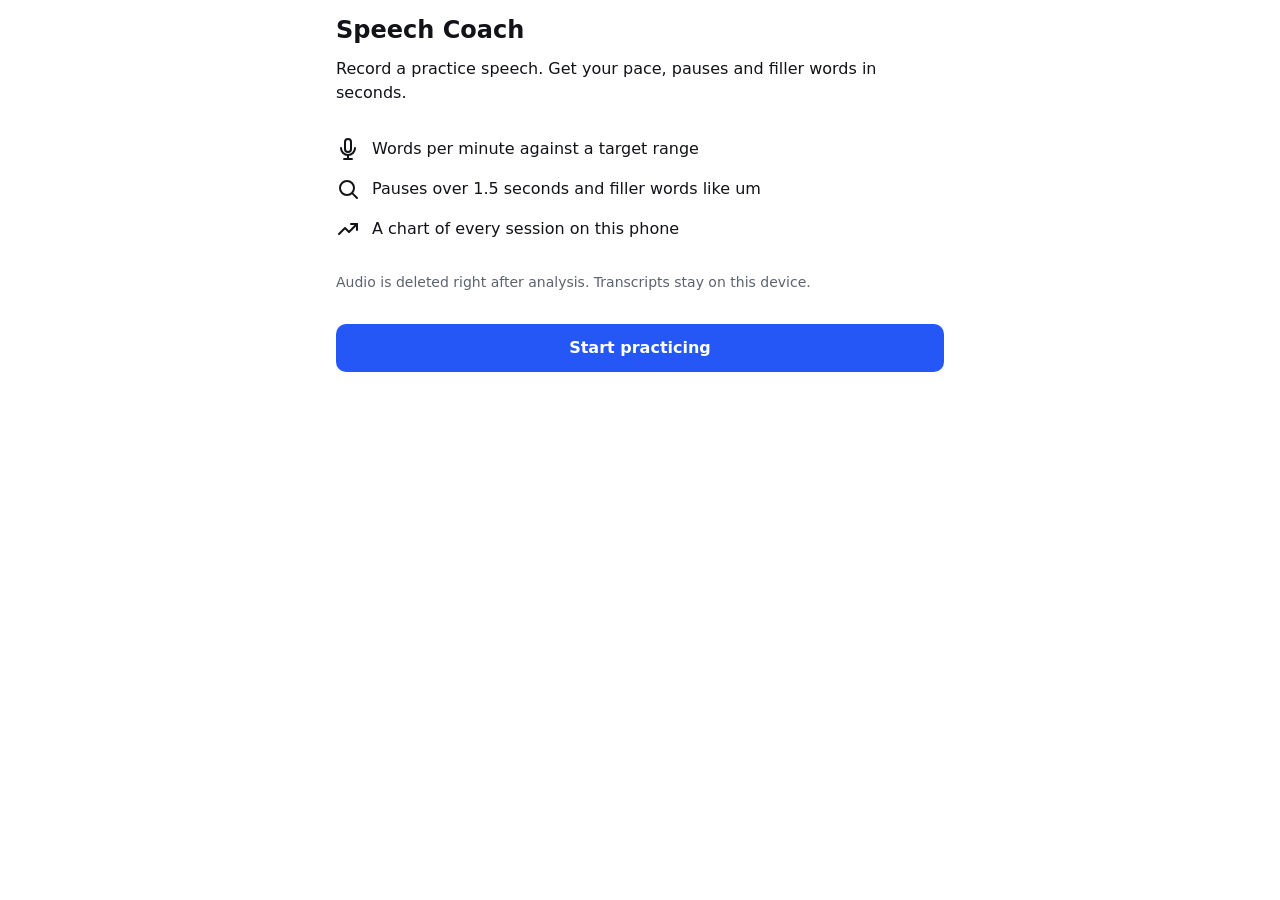
==== frontend/index.html @ 2152a161 "T49: sign in from an account screen and sync takes with the server auth.js (app.auth) signs up, logs" ====
<!doctype html>
<html lang="en">
<head>
  <meta charset="utf-8">
  <meta name="viewport" content="width=device-width, initial-scale=1">
  <meta name="theme-color" media="(prefers-color-scheme: light)" content="#FFFFFF">
  <meta name="theme-color" media="(prefers-color-scheme: dark)" content="#0F1115">
  <meta name="apple-mobile-web-app-capable" content="yes">
  <meta name="apple-mobile-web-app-title" content="Speech Coach">
  <title>Speech Coach</title>
  <link rel="icon" href="icons/icon.svg">
  <link rel="manifest" href="manifest.json">
  <link rel="apple-touch-icon" href="icons/icon-192.png">
  <link rel="stylesheet" href="styles.css">
  <script>
    // A saved Dark or Light theme applies before the first paint, so the page never shows the
    // device scheme first; app.js applies it again at boot to point the theme-color metas.
    (function () {
      "use strict";
      try {
        const theme = localStorage.getItem("speech-coach-theme");
        if (theme === "dark" || theme === "light") {
          document.documentElement.dataset.theme = theme;
        }
      } catch {
        // Blocked storage leaves the device setting in charge, as Auto does.
      }
    })();
  </script>
</head>
<body>
  <main>
    <section class="screen" id="screen-onboarding" hidden>
      <h1>Speech Coach</h1>
      <div class="screen__body"></div>
    </section>
    <section class="screen" id="screen-practice" data-state="idle" hidden>
      <header class="screen__header">
        <h1>Practice</h1>
        <span class="wordmark">
          <svg aria-hidden="true" width="16" height="16" viewBox="0 0 24 24" fill="none"
               stroke="currentColor" stroke-width="2" stroke-linecap="round"
               stroke-linejoin="round">
            <path d="M12 2a3 3 0 0 0-3 3v7a3 3 0 0 0 6 0V5a3 3 0 0 0-3-3z"></path>
            <path d="M19 11a7 7 0 0 1-14 0"></path>
            <line x1="12" y1="18" x2="12" y2="22"></line>
            <line x1="8" y1="22" x2="16" y2="22"></line>
          </svg>
          Speech Coach
        </span>
        <button class="icon-btn theme-toggle" type="button"></button>
      </header>
      <div class="screen__body"></div>
    </section>
    <section class="screen" id="screen-results" hidden>
      <h1>Results</h1>
      <div class="screen__body"></div>
    </section>
    <section class="screen" id="screen-history" hidden>
      <header class="screen__header">
        <h1>History</h1>
        <a class="btn btn--ghost account-link" href="#/account">Account</a>
      </header>
      <div class="screen__body"></div>
    </section>
    <section class="screen" id="screen-progress" hidden>
      <h1>Progress</h1>
      <div class="screen__body"></div>
    </section>
    <section class="screen" id="screen-account" hidden>
      <h1>Account</h1>
      <div class="screen__body"></div>
    </section>
  </main>
  <div class="sr-only" id="live" aria-live="polite"></div>
  <nav class="nav" aria-label="Main">
    <a class="nav__item" href="#/practice">
      <svg class="nav__icon" aria-hidden="true" width="24" height="24" viewBox="0 0 24 24"
           fill="none" stroke="currentColor" stroke-width="2" stroke-linecap="round"
           stroke-linejoin="round">
        <path d="M12 2a3 3 0 0 0-3 3v7a3 3 0 0 0 6 0V5a3 3 0 0 0-3-3z"></path>
        <path d="M19 11a7 7 0 0 1-14 0"></path>
        <line x1="12" y1="18" x2="12" y2="22"></line>
        <line x1="8" y1="22" x2="16" y2="22"></line>
      </svg>
      <span class="nav__label">Practice</span>
    </a>
    <a class="nav__item" href="#/history">
      <svg class="nav__icon" aria-hidden="true" width="24" height="24" viewBox="0 0 24 24"
           fill="none" stroke="currentColor" stroke-width="2" stroke-linecap="round"
           stroke-linejoin="round">
        <line x1="8" y1="6" x2="21" y2="6"></line>
        <line x1="8" y1="12" x2="21" y2="12"></line>
        <line x1="8" y1="18" x2="21" y2="18"></line>
        <line x1="3" y1="6" x2="3.01" y2="6"></line>
        <line x1="3" y1="12" x2="3.01" y2="12"></line>
        <line x1="3" y1="18" x2="3.01" y2="18"></line>
      </svg>
      <span class="nav__label">History</span>
    </a>
    <a class="nav__item" href="#/progress">
      <svg class="nav__icon" aria-hidden="true" width="24" height="24" viewBox="0 0 24 24"
           fill="none" stroke="currentColor" stroke-width="2" stroke-linecap="round"
           stroke-linejoin="round">
        <polyline points="3 17 9 11 13 15 21 7"></polyline>
        <polyline points="15 7 21 7 21 13"></polyline>
      </svg>
      <span class="nav__label">Progress</span>
    </a>
  </nav>
  <script src="app.js"></script>
  <script src="ui.js"></script>
  <script src="auth.js"></script>
  <script src="store.js"></script>
  <script src="api.js"></script>
  <script src="passages.js"></script>
  <script src="delivery.js"></script>
  <script src="path.js"></script>
  <script src="tips.js"></script>
  <script src="pauses.js"></script>
  <script src="screens/practice.js"></script>
  <script src="screens/results.js"></script>
  <script src="screens/history.js"></script>
  <script src="screens/progress.js"></script>
  <script src="screens/account.js"></script>
  <script src="screens/onboarding.js"></script>
</body>
</html>
---- frontend/styles.css ----
/* Speech Coach stylesheet, one file: tokens, base, components, screens.
   Raw hex colors live only in the token block above the "end tokens" line. */

/* 1. Tokens (light scheme) */
:root {
  color-scheme: light;

  --bg: #FFFFFF;
  --surface: #F4F5F7;
  --text: #111318;
  --muted: #5B6270;
  --border: #D9DDE3;
  --grid: #E4E6EA;
  --accent: #2457F5;
  --on-accent: #FFFFFF;
  --accent-soft: #E3ECFA;
  --record: #E5484D;
  --on-record: #FFFFFF;
  --record-text: #B91C1C;
  --record-bg: #FEE2E2;
  --filler: #B45309;
  --filler-bg: #FEF3C7;
  --pause: #6D28D9;
  --pause-bg: #EDE9FE;
  --pause-long: #BE185D;
  --ok: #15803D;
  --ok-bg: #DCFCE7;
  --warn: #9A3412;

  --s-1: 4px;
  --s-2: 8px;
  --s-3: 12px;
  --s-4: 16px;
  --s-5: 24px;
  --s-6: 32px;
  --s-7: 48px;

  --r-card: 12px;
  --r-btn: 10px;
  --r-tok: 4px;
  --r-chip: 999px;

  --nav-h: 56px;
  --col-max: 640px;

  --fs-metric: 40px;
  --fs-metric-narrow: 32px;
  --fs-h1: 24px;
  --fs-h2: 18px;
  --fs-body: 16px;
  --fs-small: 14px;
  --fs-micro: 12px;
}

/* 2. Tokens (dark scheme). The device setting applies them unless the theme toggle forced
   light; a forced dark applies them on any device. The two blocks must stay identical. */
@media (prefers-color-scheme: dark) {
  :root:not([data-theme="light"]) {
    color-scheme: dark;

    --bg: #0F1115;
    --surface: #1A1D24;
    --text: #F2F4F7;
    --muted: #9AA3B2;
    --border: #2A2F3A;
    --grid: #2B3038;
    --accent: #6B93FF;
    --on-accent: #0F1115;
    --accent-soft: #1E2C44;
    --record: #FF6369;
    --on-record: #0F1115;
    --record-text: #FF6369;
    --record-bg: #3F1414;
    --filler: #FBBF24;
    --filler-bg: #3B2A05;
    --pause: #B49CFF;
    --pause-bg: #2A1F4D;
    --pause-long: #F472B6;
    --ok: #4ADE80;
    --ok-bg: #163B26;
    --warn: #FF8A4C;
  }
}

:root[data-theme="dark"] {
  color-scheme: dark;

  --bg: #0F1115;
  --surface: #1A1D24;
  --text: #F2F4F7;
  --muted: #9AA3B2;
  --border: #2A2F3A;
  --grid: #2B3038;
  --accent: #6B93FF;
  --on-accent: #0F1115;
  --accent-soft: #1E2C44;
  --record: #FF6369;
  --on-record: #0F1115;
  --record-text: #FF6369;
  --record-bg: #3F1414;
  --filler: #FBBF24;
  --filler-bg: #3B2A05;
  --pause: #B49CFF;
  --pause-bg: #2A1F4D;
  --pause-long: #F472B6;
  --ok: #4ADE80;
  --ok-bg: #163B26;
  --warn: #FF8A4C;
}
/* end tokens */

/* 3. Base */
*,
*::before,
*::after {
  box-sizing: border-box;
}

body {
  margin: 0;
  font-family: system-ui, -apple-system, "Segoe UI", Roboto, sans-serif;
  background: var(--bg);
  color: var(--text);
  font-size: var(--fs-body);
  line-height: 1.5;
}

main {
  max-width: var(--col-max);
  margin: 0 auto;
  padding: var(--s-4) var(--s-4) calc(var(--nav-h) + var(--s-5) + env(safe-area-inset-bottom));
}

h1 {
  margin: 0 0 var(--s-5);
  font-size: var(--fs-h1);
  line-height: 1.2;
  font-weight: 700;
}

/* Every screen's content starts --s-3 under its title, as Practice's switch does under its
   header, so the same control never shifts between tabs. */
.screen > h1 {
  margin-bottom: var(--s-3);
}

h2 {
  margin: 0 0 var(--s-3);
  font-size: var(--fs-h2);
  line-height: 1.3;
  font-weight: 600;
}

.screen[hidden] {
  display: none;
}

.sr-only {
  position: absolute;
  width: 1px;
  height: 1px;
  padding: 0;
  margin: -1px;
  overflow: hidden;
  clip: rect(0, 0, 0, 0);
  white-space: nowrap;
  border: 0;
}

:focus-visible {
  outline: 3px solid var(--accent);
  outline-offset: 2px;
}

.num {
  font-variant-numeric: tabular-nums;
}

/* 4. Buttons, icon buttons and the segmented control */
.btn {
  display: inline-flex;
  align-items: center;
  justify-content: center;
  gap: var(--s-2);
  min-height: 48px;
  padding: 0 var(--s-5);
  border: 1px solid transparent;
  border-radius: var(--r-btn);
  font-family: inherit;
  font-size: var(--fs-body);
  font-weight: 600;
  line-height: 1.5;
  cursor: pointer;
}

.btn--primary {
  background: var(--accent);
  color: var(--on-accent);
}

.btn--secondary {
  background: var(--surface);
  color: var(--text);
  border-color: var(--border);
}

.btn--ghost {
  background: transparent;
  color: var(--accent);
}

/* Delete only: red text in the darker --record-text, which keeps 4.5:1 on --bg. */
.btn--danger {
  background: transparent;
  color: var(--record-text);
  border-color: var(--record);
}

.btn--block {
  width: 100%;
}

.btn[disabled] {
  opacity: .5;
  pointer-events: none;
}

/* A 44 x 44 tap target holding one 20px app.ui.icon; it always carries an aria-label. */
.icon-btn {
  flex: none;
  display: inline-flex;
  align-items: center;
  justify-content: center;
  width: 44px;
  height: 44px;
  padding: 0;
  border: 0;
  border-radius: var(--r-btn);
  background: transparent;
  color: var(--muted);
  cursor: pointer;
}

.icon-btn svg {
  width: 20px;
  height: 20px;
}

/* Segmented control: toggle buttons (aria-pressed) in one row of equal columns. */
.segmented {
  display: grid;
  grid-auto-flow: column;
  grid-auto-columns: minmax(0, 1fr);
  gap: var(--s-1);
  padding: var(--s-1);
  background: var(--surface);
  border: 1px solid var(--border);
  border-radius: var(--r-btn);
}

/* Inner corners stay concentric with the container's: its radius minus its padding. */
.segmented__option {
  min-width: 0;
  min-height: 44px;
  padding: 0 var(--s-2);
  border: 0;
  border-radius: calc(var(--r-btn) - var(--s-1));
  background: transparent;
  color: var(--muted);
  font-family: inherit;
  font-size: var(--fs-small);
  font-weight: 500;
  line-height: 1.4;
  cursor: pointer;
}

.segmented__option--selected {
  background: var(--accent);
  color: var(--on-accent);
}

/* Options sit 4px apart, so the ring is drawn inside each one; on the accent fill it turns
   on-accent to stay visible. */
.segmented__option:focus-visible {
  outline-offset: -3px;
}

.segmented__option--selected:focus-visible {
  outline-color: var(--on-accent);
}

.segmented__option[disabled] {
  cursor: default;
  pointer-events: none;
}

/* While disabled, only the unselected options dim; the selected one stays readable. */
.segmented__option[disabled]:not(.segmented__option--selected) {
  opacity: .5;
}

/* 5. State blocks and spinner */
.state {
  display: flex;
  flex-direction: column;
  align-items: center;
  text-align: center;
  gap: var(--s-3);
  max-width: 320px;
  margin: auto;
  padding: var(--s-7) var(--s-4);
}

.state__icon {
  width: 32px;
  height: 32px;
  color: var(--muted);
}

.state__title {
  margin: 0;
  font-size: var(--fs-h2);
  line-height: 1.3;
  font-weight: 600;
}

.state__body {
  margin: 0;
  font-size: var(--fs-body);
  color: var(--muted);
  text-wrap: pretty;
}

.state__action {
  margin-top: var(--s-2);
}

/* The optional ghost action. Alone it sits like .state__action; after the main action it moves
   up one scale step, so the pair sits --s-2 apart (room for a focus ring) inside the --s-3 gap. */
.state__secondary {
  margin-top: var(--s-2);
}

.state__action + .state__secondary {
  margin-top: calc(-1 * var(--s-1));
}

.state--error {
  background: var(--record-bg);
  border-radius: var(--r-card);
}

.state--error .state__icon {
  color: var(--record);
}

.state--error .state__title {
  color: var(--record-text);
}

/* A screen that shows nothing but a state block (an empty History, Need two sessions, Session
   not found) centers it between the heading and the nav: the active screen is a column at least
   as tall as the window inside main's padding, its body takes the height under the heading, and
   the block's auto margins center it. The action spans the block, --s-6 under the words. Only
   the active screen matches, so a hidden one keeps .screen[hidden]'s display: none. Practice's
   block sits inside .practice__state, so it never matches. */
.screen--active:has(> .screen__body > .state) {
  display: flex;
  flex-direction: column;
  min-height: calc(100vh - var(--s-4) - var(--nav-h) - var(--s-5) - env(safe-area-inset-bottom));
  min-height: calc(100dvh - var(--s-4) - var(--nav-h) - var(--s-5) - env(safe-area-inset-bottom));
}

.screen--active:has(> .screen__body > .state) > .screen__body {
  flex: 1 0 auto;
  display: flex;
  flex-direction: column;
}

/* As wide as the column allows (.state caps it at 320px), so every action spans one width
   rather than the block's longest sentence. */
.screen__body > .state {
  width: 100%;
}

.screen__body > .state > .state__action {
  align-self: stretch;
  margin-top: calc(var(--s-6) - var(--s-3));
}

.spinner {
  width: 24px;
  height: 24px;
  border: 3px solid var(--border);
  border-top-color: var(--accent);
  border-radius: 50%;
  animation: spin 1s linear infinite;
}

@keyframes spin {
  to {
    transform: rotate(360deg);
  }
}

/* 6. Bottom nav: the bar spans the window, its three items sit in the centered content column. */
.nav {
  position: fixed;
  bottom: 0;
  left: 0;
  right: 0;
  height: calc(var(--nav-h) + env(safe-area-inset-bottom));
  padding-bottom: env(safe-area-inset-bottom);
  display: flex;
  justify-content: center;
  background: var(--surface);
  border-top: 1px solid var(--border);
}

.nav__item {
  flex: 1 1 0;
  max-width: calc(var(--col-max) / 3);
  min-height: var(--nav-h);
  display: flex;
  flex-direction: column;
  align-items: center;
  justify-content: center;
  gap: var(--s-1);
  color: var(--muted);
  text-decoration: none;
}

.nav__label {
  font-size: var(--fs-micro);
  font-weight: 600;
  line-height: 1.3;
}

.nav__item--active {
  color: var(--accent);
}

/* The nav touches the viewport edges, so its focus ring is drawn inside the item. */
.nav__item:focus-visible {
  outline-offset: -3px;
}

/* While Practice records or uploads, the nav steps aside. Only the active Practice counts: an
   upload that goes on after the speaker leaves for another screen keeps that screen's nav. */
body:has(#screen-onboarding.screen--active) .nav,
body:has(#screen-practice.screen--active[data-state="recording"]) .nav,
body:has(#screen-practice.screen--active[data-state="uploading"]) .nav {
  display: none;
}

/* 7. Practice screen: chips, passage card, timer, record button */

/* Practice fits one screen: the active section is a column at least as tall as the viewport
   minus main's padding, so the record zone sits in the thumb zone above the nav. Scoped to
   .screen--active, because an id selector alone would beat .screen[hidden] on other routes.
   The 100vh line is the fallback for browsers without dynamic viewport units. */
#screen-practice.screen--active {
  display: flex;
  flex-direction: column;
  min-height: calc(100vh - var(--s-4) - var(--nav-h) - var(--s-5) - env(safe-area-inset-bottom));
  min-height: calc(100dvh - var(--s-4) - var(--nav-h) - var(--s-5) - env(safe-area-inset-bottom));
}

/* While a take records or uploads the nav is hidden, so the column reaches into its room: main
   keeps only its --s-5 end padding and the section grows to match. The card takes the space and
   shows more of the topic or passage while the speaker talks or reads. */
body:has(#screen-practice.screen--active[data-state="recording"]) main,
body:has(#screen-practice.screen--active[data-state="uploading"]) main {
  padding-bottom: calc(var(--s-5) + env(safe-area-inset-bottom));
}

#screen-practice.screen--active[data-state="recording"],
#screen-practice.screen--active[data-state="uploading"] {
  min-height: calc(100vh - var(--s-4) - var(--s-5) - env(safe-area-inset-bottom));
  min-height: calc(100dvh - var(--s-4) - var(--s-5) - env(safe-area-inset-bottom));
}

#screen-practice .screen__body {
  flex: 1 1 auto;
  display: flex;
  flex-direction: column;
}

/* Every part keeps its natural size (a flex item would otherwise shrink); only the passage
   card, below, takes the height that is left over or gives it up. */
#screen-practice .screen__body > * {
  flex: none;
}

/* Keyboard focus scrolls a control only until it touches the window's edge: at the bottom the
   fixed nav covers it, at the top the edge cuts off its ring. At 200% zoom Practice scrolls, so
   every button and focusable node here (the passage text, a state block's title) stops --s-2
   short of both, room for the whole focus ring, as History's rows do. */
#screen-practice :is(button, [tabindex]) {
  scroll-margin-top: var(--s-2);
  scroll-margin-bottom: calc(var(--nav-h) + var(--s-2) + env(safe-area-inset-bottom));
}

/* Header: the h1 takes the row and pushes the wordmark to the right. */
/* The header row wraps rather than widen the page: at 200% zoom on a phone the wordmark and the
   toggle drop under the h1. */
.screen__header {
  flex: none;
  display: flex;
  flex-wrap: wrap;
  align-items: center;
  gap: var(--s-1);
  margin-bottom: var(--s-3);
}

.screen__header h1 {
  flex: 1 1 auto;
  margin: 0;
}

/* The theme toggle after the wordmark: its 44px target reaches past the header's top, bottom
   and right edges, so the row stays as tall as the h1 and the icon lines up with the column. */
.theme-toggle {
  margin-block: calc(-1 * var(--s-2));
  margin-right: calc(-1 * var(--s-2));
}

/* The app's name beside the h1: a 16px mic mark and "Speech Coach", small, muted, one line. */
.wordmark {
  flex: none;
  display: inline-flex;
  align-items: center;
  gap: var(--s-1);
  font-size: var(--fs-small);
  line-height: 1.4;
  font-weight: 500;
  color: var(--muted);
  white-space: nowrap;
}

.chip-row {
  display: flex;
  gap: var(--s-2);
  overflow-x: auto;
  padding-bottom: var(--s-1);
}

/* Practice's chips bleed to the screen edges: the row runs under main's side padding and fades
   out over its last --s-6, with as much end padding so the last chip scrolls clear. The block
   padding, pulled back by the negative margins, leaves room for a focus ring. The mask uses
   keyword colors, because hex lives only in the token block. */
#screen-practice .chip-row {
  margin-block: calc(-1 * var(--s-2));
  margin-inline: calc(-1 * var(--s-4));
  padding-block: var(--s-2);
  padding-inline: var(--s-4) var(--s-6);
  scroll-padding-inline: var(--s-4) var(--s-6);
  -webkit-mask-image: linear-gradient(to right, black calc(100% - var(--s-6)), transparent);
  mask-image: linear-gradient(to right, black calc(100% - var(--s-6)), transparent);
}

/* With a mouse the row wraps instead: a wheel cannot scroll it sideways, and at 1024px the fade
   hid half of Read's passages. It stays inside the column, with no fade and no end padding.
   Read's six chips take three lines of the full-width column (from 640px), 104px more than one,
   and every state fits above the nav with them only from 750px tall: the Upload failed block,
   the tallest, over the card at its 120px floor. Touch screens and smaller mouse windows keep
   the swipe row above, which Tab, Shift+wheel and a trackpad still scroll. */
@media (hover: hover) and (pointer: fine) and (min-width: 640px) and (min-height: 750px) {
  #screen-practice .chip-row {
    flex-wrap: wrap;
    overflow: visible;
    margin-inline: 0;
    padding-inline: 0;
    -webkit-mask-image: none;
    mask-image: none;
  }
}

/* The Talk / Read switch heads the body. */
#screen-practice .segmented {
  margin-bottom: var(--s-3);
}

.chip {
  flex: none;
  min-height: 44px;
  padding: 0 var(--s-4);
  border: 1px solid var(--border);
  border-radius: var(--r-chip);
  background: var(--surface);
  color: var(--text);
  font-family: inherit;
  font-size: var(--fs-small);
  font-weight: 500;
  line-height: 1.4;
  white-space: nowrap;
  cursor: pointer;
}

.chip--selected {
  background: var(--accent);
  color: var(--on-accent);
  border-color: var(--accent);
}

/* Timed chips read "Your day 1:00". Only the current tab's chips show. */
#screen-practice .chip {
  font-variant-numeric: tabular-nums;
}

#screen-practice .chip[hidden] {
  display: none;
}

.chip[disabled] {
  pointer-events: none;
}

/* While disabled, only the unselected chips dim; the selected one stays readable. */
.chip[disabled]:not(.chip--selected) {
  opacity: .5;
}

/* A column on a grid: the title shares its row with New topic (the auto column, empty when the
   button hides), the target and the text span both columns, and only the text's row flexes, so
   the text scrolls inside. clip (hidden is the fallback) clips at the border and never makes the
   card a scroll container itself. */
.passage-card {
  display: grid;
  grid-template-columns: minmax(0, 1fr) auto;
  grid-template-rows: auto auto minmax(0, 1fr);
  overflow: hidden;
  overflow: clip;
  margin-top: var(--s-3);
  padding: var(--s-4) var(--s-4) 0;
  background: var(--surface);
  border: 1px solid var(--border);
  border-radius: var(--r-card);
}

/* min-height, never height: a fixed height would push the record zone under the nav in
   landscape, where the column has to grow and the page scrolls instead. */
#screen-practice .passage-card {
  flex: 1 1 0;
  min-height: 120px;
}

.passage-card__title {
  grid-column: 1;
  margin: 0 0 var(--s-1);
  font-size: var(--fs-h2);
  line-height: 1.3;
  font-weight: 600;
}

.passage-card__target,
.passage-card__text {
  grid-column: 1 / -1;
}

.passage-card__target {
  margin: 0 0 var(--s-2);
  font-size: var(--fs-small);
  line-height: 1.4;
  font-weight: 500;
  font-variant-numeric: tabular-nums;
  color: var(--muted);
}

.passage-card__text {
  margin: 0;
  font-size: var(--fs-body);
  line-height: 1.6;
  overflow-wrap: anywhere;
}

/* The text scrolls inside the card and fades out over its last --s-5, with as much end padding
   so the last line scrolls clear of the fade. It also fades in over its first --s-2, so a
   scrolled line fades under the target line instead of being cut at the text's edge: the
   target's --s-2 bottom margin moves into the text's top padding, which keeps the first line
   where it was and clear of that fade (keyword colors in the mask, as for the chips). */
#screen-practice .passage-card__target {
  margin-bottom: 0;
}

#screen-practice .passage-card__text {
  min-height: 0;
  padding-top: var(--s-2);
  padding-bottom: var(--s-5);
  overflow-y: auto;
  -webkit-mask-image: linear-gradient(to bottom, transparent, black var(--s-2),
    black calc(100% - var(--s-5)), transparent);
  mask-image: linear-gradient(to bottom, transparent, black var(--s-2),
    black calc(100% - var(--s-5)), transparent);
}

/* The mask would fade the text's own focus ring, so while the text has keyboard focus the card
   draws the ring instead, outside its border where nothing fades or clips it. Those two rules
   need :has; a browser without it keeps this first one, an inset ring inside the text's box. */
#screen-practice .passage-card__text:focus-visible {
  outline-offset: calc(-1 * var(--s-1));
}

#screen-practice .passage-card:has(.passage-card__text:focus-visible) {
  outline: 3px solid var(--accent);
  outline-offset: 2px;
}

#screen-practice .passage-card:has(.passage-card__text:focus-visible) .passage-card__text {
  outline: none;
}

/* New topic: a small ghost button in the title's row, at the card's top right, so the topic
   keeps the room below. Its 44px target reaches --s-3 above and below the row, which keeps the
   row as tall as the title; it sits --s-2 in from the card's edge, so its focus ring shows whole.
   The --s-2 on its left keeps a long title clear of it. */
.passage-card__new {
  grid-column: 2;
  grid-row: 1;
  align-self: center;
  min-height: 44px;
  margin-block: calc(-1 * var(--s-3));
  margin-left: var(--s-2);
  margin-right: calc(-1 * var(--s-2));
  padding: 0 var(--s-2);
  gap: var(--s-1);
  font-size: var(--fs-small);
  font-weight: 500;
}

/* The refresh icon follows the words in the DOM and is drawn first. */
.passage-card__new svg {
  order: -1;
}

/* .btn's display would otherwise beat the hidden attribute. */
.passage-card__new[hidden] {
  display: none;
}

/* A three-column grid keeps the clock centered: the recording dot sits in the left column
   beside it, and the right column is free for a time limit. The wrapper carries the gap above. */
.practice__timer {
  display: grid;
  grid-template-columns: 1fr auto 1fr;
  align-items: baseline;
  column-gap: var(--s-2);
  margin-top: var(--s-3);
}

.timer {
  grid-column: 2;
  grid-row: 1;
  font-size: var(--fs-metric);
  line-height: 1;
  font-weight: 700;
  font-variant-numeric: tabular-nums;
  text-align: center;
  color: var(--muted);
}

.rec-dot {
  grid-column: 1;
  grid-row: 1;
  justify-self: end;
  align-self: center;
  display: none;
  width: 8px;
  height: 8px;
  border-radius: 50%;
  background: var(--record);
  animation: pulse 1s ease-in-out infinite alternate;
}

@keyframes pulse {
  from {
    opacity: 1;
  }

  to {
    opacity: .3;
  }
}

/* "/ 1:00" in the right column, on the clock's baseline. */
.practice__limit {
  grid-column: 3;
  grid-row: 1;
  justify-self: start;
  font-size: var(--fs-small);
  line-height: 1.4;
  font-weight: 500;
  font-variant-numeric: tabular-nums;
  color: var(--muted);
}

/* The time-limit bar spans the next row: a --grid track with an --accent fill scaled by elapsed
   over limit (practice.js sets the transform). From the limit on it stays full in --warn. */
.practice__limit-bar {
  grid-column: 1 / -1;
  grid-row: 2;
  justify-self: center;
  width: min(100%, 240px);
  height: 4px;
  margin-top: var(--s-2);
  overflow: hidden;
  border-radius: var(--r-chip);
  background: var(--grid);
}

.practice__limit-fill {
  height: 100%;
  background: var(--accent);
  transform: scaleX(0);
  transform-origin: left center;
}

.practice__limit-bar--over .practice__limit-fill {
  background: var(--warn);
}

.practice__limit[hidden],
.practice__limit-bar[hidden] {
  display: none;
}

/* The icons inside draw in currentColor: --on-record keeps them at least 3:1 in both schemes. */
.btn-record {
  display: block;
  width: 88px;
  height: 88px;
  margin: var(--s-3) auto 0;
  padding: 0;
  border: 0;
  border-radius: 50%;
  background: var(--record);
  color: var(--on-record);
  cursor: pointer;
}

.btn-record__mic,
.btn-record__stop {
  display: block;
  margin: 0 auto;
}

.btn-record__stop {
  display: none;
}

.btn-record__label {
  display: block;
  margin-top: var(--s-1);
  font-size: var(--fs-small);
  line-height: 1.4;
  font-weight: 600;
  text-align: center;
}

/* The hint's words over the sample button, stacked at every width. */
/* A centered row that wraps: the words fill the first line, then the sample button and, on
   Talk, the script box's summary share the next one. */
.practice__hint {
  display: flex;
  flex-wrap: wrap;
  justify-content: center;
  align-items: center;
  margin: var(--s-1) 0 0;
  font-size: var(--fs-small);
  line-height: 1.4;
  font-weight: 500;
  text-align: center;
  color: var(--muted);
}

.practice__hint-text {
  flex-basis: 100%;
}

/* Talk's script box sits in the hint row beside the sample button, so closed it costs the
   one-screen layout nothing; open, it takes the row's full width, the column grows and the
   page scrolls. Its summary is a small accent row on a 44px target, like the sample button. */
#screen-practice .practice__script {
  flex: 1 1 0;
  max-width: max-content;
}

#screen-practice .practice__script[open] {
  flex-basis: 100%;
  max-width: none;
  text-align: start;
}

#screen-practice .practice__script[hidden] {
  display: none;
}

.practice__script-summary {
  min-height: 44px;
  padding-block: var(--s-3);
  text-align: center;
  font-size: var(--fs-small);
  line-height: 1.4;
  font-weight: 500;
  color: var(--accent);
  cursor: pointer;
}

.practice__script-label {
  display: block;
  margin-top: var(--s-2);
  font-size: var(--fs-small);
  line-height: 1.4;
  font-weight: 600;
  color: var(--text);
}

.practice__script-note {
  margin: var(--s-1) 0 var(--s-2);
  font-size: var(--fs-small);
  line-height: 1.4;
  color: var(--muted);
}

/* Body size keeps iPhone Safari from zooming in when the box takes focus. */
.practice__script-input {
  display: block;
  box-sizing: border-box;
  width: 100%;
  min-height: 120px;
  padding: var(--s-3);
  border: 1px solid var(--border);
  border-radius: var(--r-btn);
  background: var(--surface);
  color: var(--text);
  font-family: inherit;
  font-size: var(--fs-body);
  line-height: 1.6;
  resize: vertical;
}

/* Focus scrolls the summary and the box clear of the nav, as the screen's buttons are. */
#screen-practice :is(summary, textarea) {
  scroll-margin-top: var(--s-2);
  scroll-margin-bottom: calc(var(--nav-h) + var(--s-2) + env(safe-area-inset-bottom));
}

/* Recording state: live clock color, pulsing dot, stop icon instead of the mic. */
#screen-practice[data-state="recording"] .timer {
  color: var(--text);
}

#screen-practice[data-state="recording"] .rec-dot {
  display: inline-block;
}

#screen-practice[data-state="recording"] .btn-record__mic {
  display: none;
}

#screen-practice[data-state="recording"] .btn-record__stop {
  display: block;
}

/* Uploading and error replace the hint with the state block, and neither shows the record
   button or its label. Error also hides the timer, so its block sits right under the card. */
#screen-practice[data-state="uploading"] .practice__hint,
#screen-practice[data-state="uploading"] .btn-record,
#screen-practice[data-state="uploading"] .btn-record__label,
#screen-practice[data-state="error"] .practice__hint,
#screen-practice[data-state="error"] .practice__timer,
#screen-practice[data-state="error"] .btn-record,
#screen-practice[data-state="error"] .btn-record__label {
  display: none;
}

/* Inside Practice the state block takes the record zone: --s-4 padding, tighter rhythm and
   full-width actions, so an upload error fits above the nav on a 375 x 667 phone. */
#screen-practice .practice__state .state {
  gap: var(--s-2);
  margin: var(--s-4) auto 0;
  padding: var(--s-4);
  font-variant-numeric: tabular-nums;
}

#screen-practice .practice__state .state__action,
#screen-practice .practice__state .state__secondary {
  align-self: stretch;
}

#screen-practice .practice__state .state__action + .state__secondary {
  margin-top: 0;
}

/* Short screens (320 x 568, landscape phones, 200% zoom): the card's floor keeps its title, its
   target and two full lines of text above the fade, and the record zone tightens to make room:
   a 72px record button, --s-2 and --s-1 gaps, no hint words. */
@media (max-height: 600px) {
  #screen-practice .passage-card {
    min-height: 148px;
  }

  #screen-practice .practice__timer {
    margin-top: var(--s-2);
  }

  #screen-practice .practice__limit-bar {
    margin-top: var(--s-1);
  }

  #screen-practice .btn-record {
    width: 72px;
    height: 72px;
    margin-top: var(--s-2);
  }

  #screen-practice .practice__hint-text {
    display: none;
  }

  /* An error block takes the card's place: the selected chip still names the option, and the
     whole block, icon and both actions included, fits above the nav at 320 x 568. */
  #screen-practice[data-state="error"] .passage-card {
    display: none;
  }
}

/* Small phones also drop the sample button and Talk's script box with it, so at 320 x 568 that
   card and the whole record zone fit above the nav. Landscape and zoom keep them: their page
   scrolls anyway. */
@media (max-height: 600px) and (max-width: 479px) {
  #screen-practice .practice__hint {
    display: none;
  }
}

/* 8. Results screen: meta line, headline, metric cards, timeline, transcript, tips, actions */
/* Every figure on the screen, in hints, headline, legend and tips too, uses tabular numbers. */
#screen-results {
  font-variant-numeric: tabular-nums;
}

/* The meta line is the title's subtitle, so it sits close under the h1. */
#screen-results h1 {
  margin-bottom: var(--s-1);
}

/* Session not found has no meta line: its title keeps the gap every screen has. */
#screen-results:has(> .screen__body > .state) h1 {
  margin-bottom: var(--s-3);
}

.results__meta {
  margin: 0;
  font-size: var(--fs-small);
  line-height: 1.4;
  font-weight: 500;
  color: var(--muted);
}

/* A narrow screen breaks the meta line between its parts, never inside the date or time. */
.results__date,
.results__time-used {
  white-space: nowrap;
}

/* The headline: one strength over one focus on a bordered surface card. */
.headline {
  display: flex;
  flex-direction: column;
  gap: var(--s-2);
  margin-top: var(--s-5);
  padding: var(--s-4);
  background: var(--surface);
  border: 1px solid var(--border);
  border-radius: var(--r-card);
}

.headline__strength,
.headline__focus {
  display: flex;
  align-items: flex-start;
  gap: var(--s-2);
  margin: 0;
  font-size: var(--fs-body);
  line-height: 1.5;
  text-wrap: pretty;
}

.headline__strength {
  font-weight: 600;
}

/* Each 16px icon follows its words in the DOM and is drawn first, centered on the first
   24px line. */
.headline__strength svg,
.headline__focus svg {
  flex: none;
  order: -1;
  margin-top: var(--s-1);
}

.headline__strength svg {
  color: var(--ok);
}

.headline__focus svg {
  color: var(--accent);
}

/* The four cards sit 2 x 2 at every width. The --s-3 between the two rows of cards is the
   second row's top margin rather than a grid row gap, because the cards' subgrid rows are grid
   rows too: a row gap would also open up under a card row that has no hints or no deltas. */
.metric-grid {
  display: grid;
  grid-template-columns: 1fr 1fr;
  column-gap: var(--s-3);
  margin-top: var(--s-6);
}

.metric-card:nth-child(n + 3) {
  margin-top: var(--s-3);
}

/* Without subgrid a card is a flex column whose value, hint and delta sink to the bottom.
   min-width 0 lets a card shrink below its longest word, so the grid never widens the page. */
.metric-card {
  min-width: 0;
  display: flex;
  flex-direction: column;
  gap: var(--s-1);
  padding: var(--s-4);
  background: var(--surface);
  border: 1px solid var(--border);
  border-radius: var(--r-card);
}

/* Labels wrap onto a second line rather than truncate. */
.metric-card__label {
  font-size: var(--fs-small);
  line-height: 1.4;
  font-weight: 500;
  color: var(--muted);
}

/* The number and its unit stay on one line and share a baseline. A flex line drops the space
   text node between them from layout (it stays in the DOM for copy and screen readers), so the
   gap alone sets the distance. */
.metric-card__value {
  display: flex;
  align-items: baseline;
  gap: var(--s-1);
  margin-top: auto;
  font-size: var(--fs-metric);
  line-height: 1;
  font-weight: 700;
  white-space: nowrap;
}

/* The unit lives inside the value line, so it resets the big number's size and weight. */
.metric-card__unit {
  font-size: var(--fs-small);
  line-height: 1.4;
  font-weight: 500;
  color: var(--muted);
}

/* A hint is words plus an icon in the hint's color; the icon follows the words in the DOM and
   is drawn first. Two-line hints balance their lines rather than strand the last word. The
   icon's box is one line tall, so the 16px drawing centers on the first line, as in the
   headline. */
.metric-card__hint {
  display: flex;
  align-items: flex-start;
  gap: var(--s-1);
  font-size: var(--fs-small);
  line-height: 1.4;
  font-weight: 600;
  text-wrap: balance;
}

.metric-card__hint svg {
  flex: none;
  order: -1;
  height: 1.4em;
}

.metric-card__hint--ok {
  color: var(--ok);
}

.metric-card__hint--warn {
  color: var(--warn);
}

/* The "vs last take" line: one muted micro line with tabular figures, its triangle or dash
   drawn first. The hidden ending inside it is absolutely placed, so it takes no room here. */
.metric-card__delta {
  display: flex;
  align-items: center;
  gap: var(--s-1);
  font-size: var(--fs-micro);
  line-height: 1.3;
  font-weight: 500;
  font-variant-numeric: tabular-nums;
  color: var(--muted);
  white-space: nowrap;
}

.metric-card__delta svg {
  flex: none;
  order: -1;
}

.metric-grid__note {
  margin: var(--s-2) 0 0;
  font-size: var(--fs-micro);
  line-height: 1.3;
  font-weight: 500;
  color: var(--muted);
}

/* Where subgrid works, the two cards of a grid row share four rows (label, value, hint, delta),
   so their values line up even when only one label wraps. */
@supports (grid-template-rows: subgrid) {
  .metric-card {
    display: grid;
    grid-row: span 4;
    grid-template-rows: subgrid;
    row-gap: var(--s-1);
  }

  .metric-card__label {
    grid-row: 1;
  }

  .metric-card__value {
    grid-row: 2;
    align-self: end;
  }

  /* A one-line hint stays under its value when the other card's hint wraps. */
  .metric-card__hint {
    grid-row: 3;
    align-self: start;
  }

  .metric-card__delta {
    grid-row: 4;
  }
}

/* Under 360px a card's content box is about 112px: tighter padding and a smaller number keep
   "21.4 /min" on one line. */
@media (max-width: 359px) {
  .metric-card {
    padding: var(--s-3);
  }

  .metric-card__value {
    font-size: var(--fs-metric-narrow);
  }
}

/* 200% zoom on a phone leaves a 160 to 187px window, too narrow for two cards side by side:
   the four cards stack, --s-3 apart. */
@media (max-width: 239px) {
  .metric-grid {
    grid-template-columns: minmax(0, 1fr);
  }

  .metric-card:nth-child(n + 2) {
    margin-top: var(--s-3);
  }
}

/* Section titles for the timeline, the transcript and the tips; the section gap sits above
   each one. */
.results__heading {
  margin-top: var(--s-6);
}

/* Speech timeline: a 40px strip stretched to the column (its marks are drawn in SVG with
   token colors), the axis under it, then the legend. */
.timeline__strip {
  display: block;
  width: 100%;
  height: 40px;
}

.timeline__axis {
  display: flex;
  justify-content: space-between;
  margin-top: var(--s-1);
  font-size: var(--fs-micro);
  line-height: 1.3;
  font-weight: 500;
  font-variant-numeric: tabular-nums;
  color: var(--muted);
}

.timeline__legend {
  display: flex;
  flex-wrap: wrap;
  gap: var(--s-2) var(--s-4);
  margin: var(--s-2) 0 0;
  font-size: var(--fs-micro);
  line-height: 1.3;
  font-weight: 500;
  color: var(--muted);
}

.timeline__key {
  display: inline-flex;
  align-items: center;
  gap: var(--s-1);
}

/* Each swatch echoes its mark: a thin tick, a block (the long-pause one in its own color), a
   hairline for a restart, and the band with its base line. */
.timeline__swatch {
  flex: none;
  display: inline-block;
  height: 12px;
}

.timeline__swatch--filler {
  width: 4px;
  background: var(--filler);
}

.timeline__swatch--pause {
  width: 12px;
  background: var(--pause);
}

.timeline__swatch--long-pause {
  width: 12px;
  background: var(--pause-long);
}

.timeline__swatch--restart {
  width: 2px;
  background: var(--pause);
}

.timeline__swatch--clean {
  width: 16px;
  background: var(--ok-bg);
  border-bottom: 3px solid var(--ok);
}

/* Transcript: a body-size paragraph; anywhere-wrapping keeps a long token inside 320px. */
.transcript {
  margin: var(--s-3) 0 0;
  font-size: var(--fs-body);
  line-height: 1.8;
  overflow-wrap: anywhere;
}

.tok--filler {
  padding: 0 var(--s-1);
  border-radius: var(--r-tok);
  background: var(--filler-bg);
  color: var(--filler);
  font-weight: 600;
}

/* A verbal habit is a real word used as filler: the filler color, underlined, no fill, so it
   reads lighter than an um and still never relies on color alone. */
.tok--habit {
  color: var(--filler);
  font-weight: 600;
  text-decoration: underline dotted var(--filler);
  text-decoration-thickness: 2px;
  text-underline-offset: var(--s-1);
}

/* A word that says a phrase again: plain text with a dotted underline in the pause color, so it
   differs from a bold filler-colored habit by weight and text color as well as underline color. */
.tok--restart {
  text-decoration: underline dotted var(--pause);
  text-decoration-thickness: 2px;
  text-underline-offset: var(--s-1);
}

/* A word said in place of a different script word: a wavy underline. It sets no color, so the
   line takes the word's own (text, or a habit's filler color), and on a restart word it keeps
   the restart's --pause and turns its dots wavy; this rule must stay after .tok--restart. */
.tok--misread {
  text-decoration-line: underline;
  text-decoration-style: wavy;
  text-decoration-thickness: 2px;
  text-underline-offset: var(--s-1);
}

/* A script word the speaker skipped, never said: muted and struck through, no weight. */
.tok--skipped {
  color: var(--muted);
  text-decoration: line-through var(--muted);
  text-decoration-thickness: 2px;
}

/* The count in front of a long run of skipped script words ("50 words skipped:"): muted like
   the struck-through words after it, but not struck, so the number stays easy to read. */
.skip-run__count {
  color: var(--muted);
}

/* One small muted line under the Transcript heading that explains the two highlight styles. */
.transcript__legend {
  margin: var(--s-2) 0 0;
  font-size: var(--fs-small);
  line-height: 1.4;
  color: var(--muted);
}

/* A pause marker is a small pill between words, not a word: inline-block, micro type. */
.tok--pause {
  display: inline-block;
  margin: 0 var(--s-1);
  padding: 0 var(--s-2);
  border-radius: var(--r-chip);
  background: var(--pause-bg);
  color: var(--pause);
  font-size: var(--fs-micro);
  font-weight: 500;
  vertical-align: middle;
}

/* A pause of 5 s or more: the same pill, outlined and in the long-pause color. */
.tok--pause-long {
  border: 1px solid var(--pause-long);
  color: var(--pause-long);
  font-weight: 600;
}

.tip-card {
  margin-top: var(--s-3);
  padding: var(--s-4);
  background: var(--accent-soft);
  border-left: 4px solid var(--accent);
  border-radius: var(--r-card);
}

/* The action bar stays stuck above the nav while the page scrolls under it: one row, a ghost
   History and the primary Record again, which caps at 320px on wide screens. There History's
   auto left margin takes the spare room and parks the pair at the column's end. Unlike end
   alignment, a margin never pushes History off the left edge: at 200% zoom on a phone the row
   wraps instead and Record again takes a line of its own. The negative bottom margin gives back
   main's spare bottom padding, so at the end of the page the bar still meets the nav. */
.results__actions {
  position: sticky;
  bottom: calc(var(--nav-h) + env(safe-area-inset-bottom));
  display: flex;
  flex-wrap: wrap;
  align-items: center;
  gap: var(--s-3);
  margin: var(--s-6) 0 calc(-1 * var(--s-5));
  padding: var(--s-3) 0;
  background: var(--bg);
  border-top: 1px solid var(--border);
}

.results__actions .btn--ghost {
  margin-left: auto;
}

.results__actions .btn--primary {
  flex: 1 1 auto;
  max-width: 320px;
}

/* Keyboard focus never hides under the stuck bar and the fixed nav. The browser scrolls to a
   focused element only when it looks out of view, so each link or button above the bar asks
   for room under it: the nav, the bar's 48px button row (--s-7), and --s-6 for the bar's
   padding above and below, its 1px border and the 5px focus ring. The bar's own buttons ask
   for none: padding the page's scroll area instead would make Tab into the bar move the page. */
#screen-results :is(a, button):not(.results__actions *) {
  scroll-margin-bottom: calc(var(--nav-h) + var(--s-7) + var(--s-6) + env(safe-area-inset-bottom));
}

/* Landscape phones and 200% zoom leave too little height for a stuck bar: with the nav it
   covered two thirds of a 160 x 284 window. There the bar stays in the page at its end, where
   main's bottom padding keeps it clear of the nav (at 200% zoom it wraps onto two rows).
   A focused link or button, the bar's own included, then only has to clear the nav, as on
   History. */
@media (max-height: 480px), (max-width: 319px) {
  #screen-results .results__actions {
    position: static;
    margin-bottom: 0;
  }

  #screen-results :is(a, button):not(.results__actions *),
  #screen-results .results__actions button {
    scroll-margin-bottom: calc(var(--nav-h) + var(--s-2) + env(safe-area-inset-bottom));
  }
}

/* 9. History screen: session list and rows */
.session-list {
  list-style: none;
  margin: 0;
  padding: 0;
}

/* The divider sits on the row, so it runs under the trash button as well as the text. The row
   wraps only when an open "Delete? Yes / No" group does not fit beside the stats line, as on a
   320px phone: the group then drops below the stats, at the right. */
.session-row {
  display: flex;
  flex-wrap: wrap;
  align-items: center;
  column-gap: var(--s-2);
  border-bottom: 1px solid var(--border);
}

/* The open button fills the row beside the trash button. It is a grid: on a phone the title
   and date sit over the stats, all left-aligned. It keeps its automatic minimum width, the
   stats line, which never wraps, so a narrow row moves the prompt instead of the numbers. The
   text column never gets narrower than the no-wrap date. */
.session-row__open {
  flex: 1 1 0;
  min-height: 64px;
  display: grid;
  grid-template-columns: minmax(min-content, 1fr);
  align-content: center;
  align-items: center;
  justify-items: start;
  row-gap: var(--s-1);
  column-gap: var(--s-3);
  padding: var(--s-2) 0;
  border: 0;
  background: transparent;
  color: var(--text);
  font-family: inherit;
  text-align: left;
  cursor: pointer;
}

.session-row__text {
  overflow-wrap: anywhere;
}

.session-row__title {
  font-size: var(--fs-small);
  line-height: 1.4;
  font-weight: 600;
}

.session-row__date {
  margin-top: var(--s-1);
  font-size: var(--fs-micro);
  line-height: 1.3;
  font-weight: 500;
  color: var(--muted);
  font-variant-numeric: tabular-nums;
  white-space: nowrap;
}

/* Under the date the stats start a second group, one step further down. */
.session-row__stats {
  margin-top: var(--s-1);
  font-size: var(--fs-small);
  line-height: 1.4;
  font-weight: 500;
  white-space: nowrap;
}

/* The status words in their tone's color. The icon follows the words in the DOM and is drawn
   first, so the text stays the words alone; it shares their color through currentColor. */
.session-row__status {
  display: flex;
  align-items: center;
  gap: var(--s-1);
  font-size: var(--fs-micro);
  line-height: 1.3;
  font-weight: 600;
  font-variant-numeric: tabular-nums;
}

.session-row__status svg {
  flex: none;
  order: -1;
}

.session-row__status--ok {
  color: var(--ok);
}

.session-row__status--warn {
  color: var(--warn);
}

/* Yes and No keep the 48px button height but take the 12px side padding, so the group fits
   beside the stats on most phones. */
.session-row .btn {
  flex: none;
  padding: 0 var(--s-3);
}

/* Beside the stats the group is centered on the row. Dropped below them, it keeps to the
   right with --s-2 above and below. A row too narrow for one line (200% zoom) wraps the group
   inside it, right-aligned, instead of scrolling the page; the trash button keeps right too. */
.session-row__confirm {
  flex: 0 1 auto;
  display: inline-flex;
  flex-wrap: wrap;
  justify-content: flex-end;
  align-items: center;
  gap: var(--s-2);
  margin-block: var(--s-2);
  margin-left: auto;
  font-size: var(--fs-small);
  line-height: 1.4;
  font-weight: 500;
  white-space: nowrap;
}

.session-row__delete {
  margin-left: auto;
}

/* Keyboard focus scrolls a control only until it touches the window's edge: at the bottom the
   fixed nav covers it, at the top the edge cuts off its ring. These margins stop a focused row
   control --s-2 short of both, room for the whole focus ring. */
.session-row__open,
.session-row__delete,
.session-row__confirm .btn {
  scroll-margin-top: var(--s-2);
  scroll-margin-bottom: calc(var(--nav-h) + var(--s-2) + env(safe-area-inset-bottom));
}

/* From 480px the stats, then the status under them, move to the right of the title and date,
   right-aligned. */
@media (min-width: 480px) {
  .session-row__open {
    grid-template-columns: minmax(min-content, 1fr) auto;
    grid-template-areas: "text stats" "text status";
  }

  .session-row__text {
    grid-area: text;
  }

  .session-row__stats {
    grid-area: stats;
    justify-self: end;
    margin-top: 0;
  }

  .session-row__status {
    grid-area: status;
    justify-self: end;
    white-space: nowrap;
  }

  /* A wider gap keeps "Delete?" apart from the stats. Where the group does not fit beside
     them, it drops below at the right, as on a phone. */
  .session-row__confirm {
    padding-left: var(--s-5);
  }
}

/* 10. Progress screen: metric switch, title, summary row and the line chart */
/* The segmented control sits first; the section gap separates it from the metric's full name. */
.progress__title {
  margin-top: var(--s-6);
}

/* Summary row: three surface cells under the title, each a label over its value, every value at
   the section-title size on one line. A third of a phone's column is too narrow for that, so
   Latest and Best share the first row and the change from the average spans the row under them;
   from 600px, where a third holds "123.4 s shorter" and its triangle, the three share one row.
   The values sit along the bottom of their cells however the labels wrap. */
.progress-summary {
  display: grid;
  grid-template-columns: repeat(2, minmax(0, 1fr));
  gap: var(--s-2);
  margin: 0;
}

.progress-summary__item {
  display: flex;
  flex-direction: column;
  justify-content: space-between;
  gap: var(--s-1);
  min-width: 0;
  padding: var(--s-3) var(--s-2);
  background: var(--surface);
  border: 1px solid var(--border);
  border-radius: var(--r-card);
}

/* The change from the average is the last cell. */
.progress-summary__item:last-child {
  grid-column: 1 / -1;
}

@media (min-width: 600px) {
  .progress-summary {
    grid-template-columns: repeat(3, minmax(0, 1fr));
  }

  .progress-summary__item:last-child {
    grid-column: auto;
  }
}

.progress-summary__label {
  font-size: var(--fs-small);
  line-height: 1.4;
  font-weight: 500;
  color: var(--muted);
}

.progress-summary__value,
.progress-summary__change {
  margin: 0;
  font-size: var(--fs-h2);
  line-height: 1.3;
  font-weight: 700;
  white-space: nowrap;
}

/* With no measured take, Best reads "Not measured" in small muted words that may wrap. */
.progress-summary__value--none {
  font-size: var(--fs-small);
  line-height: 1.4;
  font-weight: 500;
  white-space: normal;
  color: var(--muted);
}

/* The change from the average leads with a muted triangle or dash, as on the Results delta
   lines. The icon's bottom edge sits on the first line's baseline, so it lines up with the
   digits even when the words wrap at 200% zoom. */
.progress-summary__change {
  display: flex;
  align-items: baseline;
  gap: var(--s-1);
}

.progress-summary__change svg {
  flex: none;
  color: var(--muted);
}

/* The viewBox is 320 x 200, so the chart scales with the column and never scrolls sideways. */
.chart {
  display: block;
  width: 100%;
  height: auto;
  margin-top: var(--s-6);
}

/* Axis labels: micro type in the muted color (set on each <text> node); tabular digits keep
   the y labels lined up on their right edge. */
.chart text {
  font-size: var(--fs-micro);
  font-weight: 500;
  font-variant-numeric: tabular-nums;
}

/* The "Best" label is the series color at 600, with a halo in the page color that keeps it
   readable where it meets a gridline or the line. */
.chart .chart__best-label {
  font-weight: 600;
  paint-order: stroke;
  stroke: var(--bg);
  stroke-width: 3px;
  stroke-linejoin: round;
}

/* The text scales with the chart, so on wider columns it is set in fewer viewBox units: about
   13px on screen at 480px and up instead of growing to 23px at the 608px column, where it would
   outsize the 18px title. Smaller labels only add room, so the label spacing still holds, and
   the Best label's halo thins to match. */
@media (min-width: 480px) {
  .chart text {
    font-size: 9px;
  }

  .chart .chart__best-label {
    stroke-width: 2px;
  }
}

@media (min-width: 600px) {
  .chart text {
    font-size: 7px;
  }
}

/* The fillers legend under the chart: a swatch of the band, then its words. */
.chart__legend {
  display: flex;
  align-items: center;
  gap: var(--s-2);
  margin: var(--s-2) 0 0;
  font-size: var(--fs-micro);
  line-height: 1.3;
  font-weight: 500;
  color: var(--muted);
}

.chart__swatch {
  flex: none;
  width: 16px;
  height: 10px;
  background: var(--ok-bg);
  border-top: 2px dashed var(--ok);
}

/* The screen-reader table. A table ignores the 1px box of .sr-only and grows to its widest row
   and to its caption, which .sr-only keeps on one line. Fixed layout drops the rows' widths, and
   a caption that wraps is only as wide as its longest word, so the table never widens the page,
   even at 200% zoom. It hangs from the bottom of the screen body, beside the chart, so it never
   lengthens the page either. */
#screen-progress .screen__body {
  position: relative;
}

#screen-progress table.sr-only {
  bottom: 0;
  left: 0;
  table-layout: fixed;
}

#screen-progress table.sr-only caption {
  white-space: normal;
}

/* 200% zoom on a phone leaves 160 to 187px: the four options form two rows of two, the summary
   cells stack, and the change from the average may wrap between its words. */
@media (max-width: 299px) {
  #screen-progress .segmented {
    grid-auto-flow: row;
    grid-template-columns: repeat(2, minmax(0, 1fr));
  }

  .progress-summary {
    grid-template-columns: minmax(0, 1fr);
  }

  .progress-summary__change {
    white-space: normal;
  }
}

/* Onboarding screen: a lead line, three measured things with their icons, the privacy line and
   one full-width button. Its content starts --s-3 under the h1, as on every screen. */
.onboarding__lead {
  margin: 0;
}

.onboarding__list {
  list-style: none;
  padding: 0;
  margin: var(--s-6) 0;
}

/* The 24px icon sits on the first line of the words (body line height is 24px). */
.onboarding__list li {
  display: flex;
  gap: var(--s-3);
  align-items: flex-start;
  margin-bottom: var(--s-4);
}

.onboarding__list li > svg {
  flex: none;
}

.onboarding__privacy {
  margin: 0;
  font-size: var(--fs-small);
  line-height: 1.4;
  font-weight: 500;
  color: var(--muted);
}

#screen-onboarding .btn {
  margin-top: var(--s-6);
}

/* 11. Reduced motion */
@media (prefers-reduced-motion: reduce) {
  .spinner,
  .rec-dot {
    animation: none;
  }
}

/* How we measure (how.html): a static reading page that reuses the base type and tokens. */
.how__lead,
.how__section {
  margin: 0 0 var(--s-5);
}

.how__section p,
.how__section ul {
  margin: 0 0 var(--s-3);
}

.how__section ul {
  padding-left: var(--s-5);
}

.how__back {
  display: inline-block;
  min-height: 44px;
  line-height: 44px;
  color: var(--accent);
}

.how__table {
  width: 100%;
  margin: 0 0 var(--s-3);
  border-collapse: collapse;
  font-size: var(--fs-small);
  line-height: 1.4;
}

.how__table th,
.how__table td {
  padding: var(--s-2) var(--s-2) var(--s-2) 0;
  border-bottom: 1px solid var(--border);
  text-align: left;
  vertical-align: top;
  overflow-wrap: anywhere;
}

.how__table thead th {
  color: var(--muted);
  font-weight: 600;
}

.how__table tbody th {
  width: 36%;
  font-weight: 600;
}

/* The "How we count" link after the transcript legend: a quiet link that flows with the legend's
   text after a space. Its padding makes the tap target 44 px tall, and the matching negative
   margins keep that padding from stretching the legend's line. */
.transcript__how {
  display: inline-block;
  min-height: 44px;
  margin: calc(-1 * var(--s-3)) 0;
  padding: var(--s-3) 0;
  line-height: 1.4;
  color: var(--accent);
}

/* A quiet link-like ghost button under the hint: small text, as New topic, on a 44px target. */
.practice__sample {
  min-height: 44px;
  padding: 0 var(--s-2);
  font-size: var(--fs-small);
  font-weight: 500;
}

/* The sample is for idle only. Recording gives its room to the card, with the hidden nav's;
   uploading and error hide the whole hint. */
#screen-practice[data-state="recording"] .practice__sample {
  display: none;
}

/* 12. Account screen (#/account) and the Account link in History's header (docs/PLAN.md T49).
   Red stays for Delete alone (section 4 of DESIGN.md), so a refused log in reads in --warn
   after the warning icon, as the out-of-target hints do. */

/* The link at the right of History's header: small, 500, on a 44px target whose --s-2 overhang
   above, below and at the right keeps the row as tall as the h1, as the theme toggle's does. */
.account-link {
  min-height: 44px;
  margin-block: calc(-1 * var(--s-2));
  margin-right: calc(-1 * var(--s-2));
  padding: 0 var(--s-2);
  font-size: var(--fs-small);
  font-weight: 500;
  text-decoration: none;
}

/* The screen is one column of blocks: the first line, the switch, the form or the account's
   actions, and the line on what the server keeps. */
#screen-account .screen__body {
  display: flex;
  flex-direction: column;
  gap: var(--s-5);
}

.account__lead,
.account__status {
  margin: 0;
}

/* What the server keeps, and a signed-in device's offline note: small and muted. */
.account__privacy,
.account__note {
  margin: 0;
  font-size: var(--fs-small);
  line-height: 1.4;
  font-weight: 500;
  color: var(--muted);
}

.account__form {
  display: flex;
  flex-direction: column;
  gap: var(--s-4);
}

.account__label {
  display: block;
  margin-bottom: var(--s-1);
  font-size: var(--fs-small);
  line-height: 1.4;
  font-weight: 600;
}

/* A one-line field built like Practice's script box: --surface, a 1px --border, --r-btn corners
   and the body size, so iPhone Safari does not zoom in when it takes focus. */
.account__input {
  display: block;
  width: 100%;
  min-height: 48px;
  padding: 0 var(--s-3);
  border: 1px solid var(--border);
  border-radius: var(--r-btn);
  background: var(--surface);
  color: var(--text);
  font-family: inherit;
  font-size: var(--fs-body);
  line-height: 1.5;
}

.account__hint {
  margin: var(--s-1) 0 0;
  font-size: var(--fs-small);
  line-height: 1.4;
  color: var(--muted);
}

/* A refused sign up or log in, or a log out or delete that failed: the sentence in --warn after
   the warning icon. Empty, the line takes no room; it stays in place for role="alert". */
.account__error {
  display: flex;
  align-items: flex-start;
  gap: var(--s-2);
  margin: 0;
  font-size: var(--fs-small);
  line-height: 1.4;
  font-weight: 600;
  color: var(--warn);
}

.account__error:empty {
  display: none;
}

.account__error svg {
  flex: none;
}

/* The offer to add this device's takes is a tip card holding its question over its two buttons;
   the screen's gap spaces it, not the tip card's own top margin. */
.account__offer {
  display: flex;
  flex-direction: column;
  gap: var(--s-3);
  margin-top: 0;
}

.account__offer-text {
  margin: 0;
}

.account__offer-actions {
  display: flex;
  flex-wrap: wrap;
  align-items: center;
  gap: var(--s-3);
}

/* Log out over Delete account, each as wide as its words. */
.account__actions {
  display: flex;
  flex-direction: column;
  align-items: flex-start;
  gap: var(--s-3);
}

/* Delete account asks first: the question on a line of its own over the red Delete account and
   a ghost Cancel. */
.account__confirm {
  display: flex;
  flex-wrap: wrap;
  align-items: center;
  gap: var(--s-2);
}

.account__confirm-text {
  flex: 1 0 100%;
  margin: 0;
}

/* Keyboard focus scrolls a control clear of the nav, ring and all, as on History. */
#screen-account :is(a, button, input, [tabindex]) {
  scroll-margin-top: var(--s-2);
  scroll-margin-bottom: calc(var(--nav-h) + var(--s-2) + env(safe-area-inset-bottom));
}
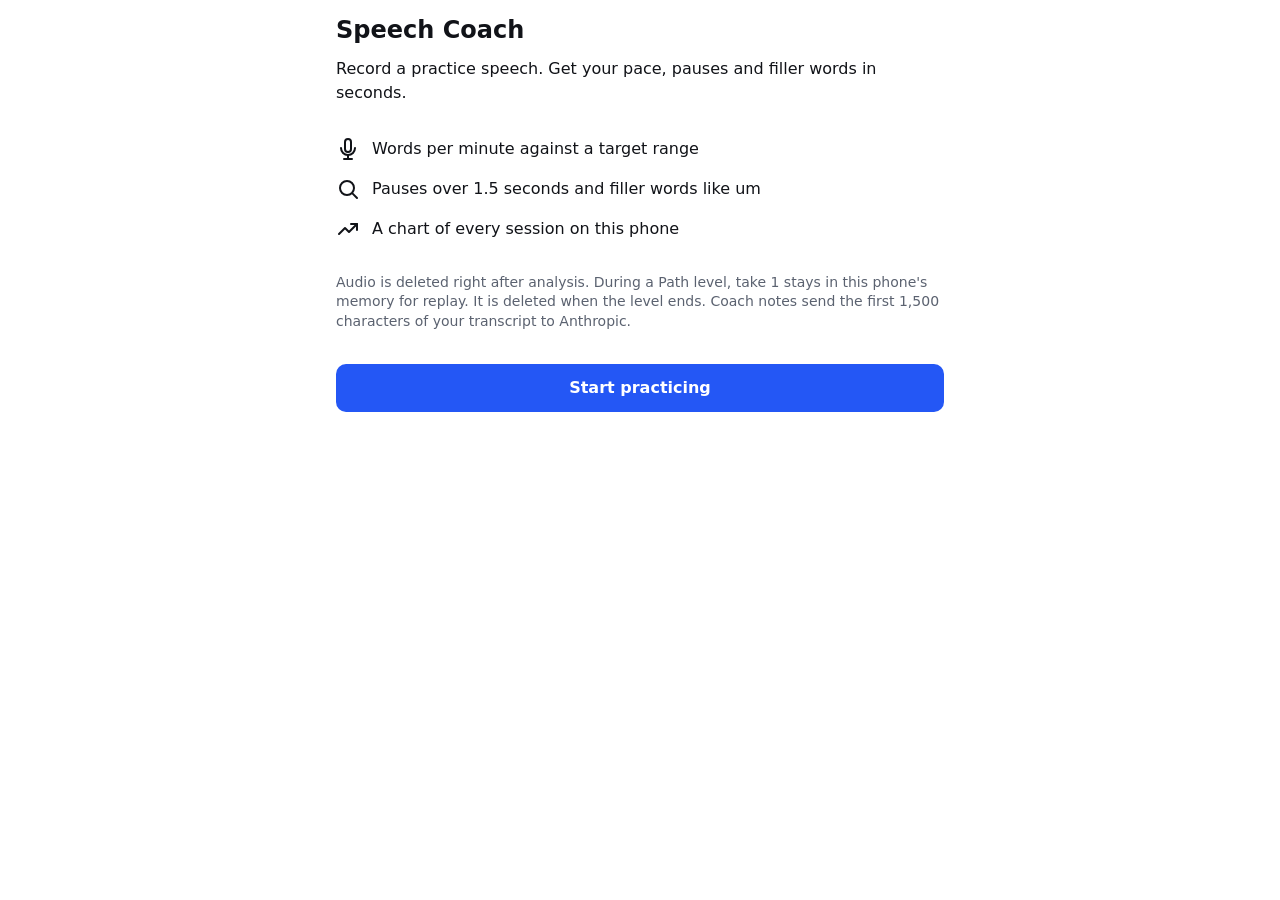
==== commit d24d1ad9: "Wire the Loop Path in: Path and Level screens, the four-item nav, rank and loop scripts, shell v4 - " ====
--- a/frontend/index.html
+++ b/frontend/index.html
@@ -67,6 +67,14 @@
       <h1>Progress</h1>
       <div class="screen__body"></div>
     </section>
+    <section class="screen" id="screen-path" hidden>
+      <h1>Path</h1>
+      <div class="screen__body"></div>
+    </section>
+    <section class="screen" id="screen-level" hidden>
+      <h1>Level</h1>
+      <div class="screen__body"></div>
+    </section>
     <section class="screen" id="screen-account" hidden>
       <h1>Account</h1>
       <div class="screen__body"></div>
@@ -85,6 +93,25 @@
       </svg>
       <span class="nav__label">Practice</span>
     </a>
+    <a class="nav__item" href="#/path">
+      <svg class="nav__icon" aria-hidden="true" width="24" height="24" viewBox="0 0 24 24"
+           fill="none" stroke="currentColor" stroke-width="2" stroke-linecap="round"
+           stroke-linejoin="round">
+        <circle cx="6" cy="19" r="3"></circle>
+        <path d="M9 19h8.5a3.5 3.5 0 0 0 0-7h-11a3.5 3.5 0 0 1 0-7H15"></path>
+        <circle cx="18" cy="5" r="3"></circle>
+      </svg>
+      <span class="nav__label">Path</span>
+    </a>
+    <a class="nav__item" href="#/progress">
+      <svg class="nav__icon" aria-hidden="true" width="24" height="24" viewBox="0 0 24 24"
+           fill="none" stroke="currentColor" stroke-width="2" stroke-linecap="round"
+           stroke-linejoin="round">
+        <polyline points="3 17 9 11 13 15 21 7"></polyline>
+        <polyline points="15 7 21 7 21 13"></polyline>
+      </svg>
+      <span class="nav__label">Progress</span>
+    </a>
     <a class="nav__item" href="#/history">
       <svg class="nav__icon" aria-hidden="true" width="24" height="24" viewBox="0 0 24 24"
            fill="none" stroke="currentColor" stroke-width="2" stroke-linecap="round"
@@ -98,15 +125,6 @@
       </svg>
       <span class="nav__label">History</span>
     </a>
-    <a class="nav__item" href="#/progress">
-      <svg class="nav__icon" aria-hidden="true" width="24" height="24" viewBox="0 0 24 24"
-           fill="none" stroke="currentColor" stroke-width="2" stroke-linecap="round"
-           stroke-linejoin="round">
-        <polyline points="3 17 9 11 13 15 21 7"></polyline>
-        <polyline points="15 7 21 7 21 13"></polyline>
-      </svg>
-      <span class="nav__label">Progress</span>
-    </a>
   </nav>
   <script src="app.js"></script>
   <script src="ui.js"></script>
@@ -115,13 +133,18 @@
   <script src="api.js"></script>
   <script src="passages.js"></script>
   <script src="delivery.js"></script>
+  <script src="rank.js"></script>
+  <script src="rankcard.js"></script>
   <script src="path.js"></script>
+  <script src="loop.js"></script>
   <script src="tips.js"></script>
   <script src="pauses.js"></script>
   <script src="screens/practice.js"></script>
   <script src="screens/results.js"></script>
   <script src="screens/history.js"></script>
   <script src="screens/progress.js"></script>
+  <script src="screens/path.js"></script>
+  <script src="screens/level.js"></script>
   <script src="screens/account.js"></script>
   <script src="screens/onboarding.js"></script>
 </body>
--- a/frontend/styles.css
+++ b/frontend/styles.css
@@ -419,7 +419,7 @@
 
 .nav__item {
   flex: 1 1 0;
-  max-width: calc(var(--col-max) / 3);
+  max-width: calc(var(--col-max) / 4);
   min-height: var(--nav-h);
   display: flex;
   flex-direction: column;
@@ -1034,6 +1034,162 @@
   }
 }
 
+/* 7b. Practice level mode (docs/superpowers/specs/2026-10-14-loop-path.md section 7). While the
+   Level screen's request is held, its banner stands in for the switch and the chips right above
+   the card, and on a level with the live tap "Heard one" sits under the record button's label
+   while a take records. Nothing here animates. */
+
+/* The parts level mode hides have display rules of their own, which would beat [hidden]. */
+#screen-practice .segmented[hidden],
+#screen-practice .chip-row[hidden],
+#screen-practice .practice__sample[hidden] {
+  display: none;
+}
+
+/* The banner: an accent-soft card with the level as its eyebrow, the take as its title, what to
+   do, and Leave level. The card under it keeps its own --s-3 top margin. */
+.practice__banner {
+  padding: var(--s-4);
+  background: var(--accent-soft);
+  border: 1px solid var(--border);
+  border-radius: var(--r-card);
+}
+
+.practice__banner-eyebrow {
+  margin: 0;
+  font-size: var(--fs-small);
+  line-height: 1.4;
+  font-weight: 500;
+  color: var(--muted);
+}
+
+.practice__banner-title {
+  margin: var(--s-1) 0 0;
+  font-size: var(--fs-h2);
+  line-height: 1.3;
+  font-weight: 600;
+}
+
+.practice__banner-body {
+  margin: var(--s-1) 0 0;
+  font-size: var(--fs-body);
+  line-height: 1.5;
+  text-wrap: pretty;
+}
+
+/* Leave level: a small text button on a 44px target. Its --s-2 side padding is pulled back on
+   the left, so its words line up with the text above them. It hides while a take records or
+   uploads, as the nav does. */
+.practice__banner-leave {
+  min-height: 44px;
+  margin: var(--s-1) 0 0 calc(-1 * var(--s-2));
+  padding: 0 var(--s-2);
+  font-size: var(--fs-small);
+  font-weight: 500;
+}
+
+.practice__banner-leave[hidden] {
+  display: none;
+}
+
+/* While a take records or uploads, Leave level hides as the nav does, but keeps its box: the
+   banner keeps its height, so the card under it, and the passage a read level starts reading at
+   the Record tap, stay where they were. visibility still takes it out of the tab order and the
+   accessibility tree, and the id outranks the [hidden] rule above. A level with the live tap
+   lets the box go, as before: "Heard one" needs that room under the record button at 375 x 667. */
+#screen-practice:is([data-state="recording"],
+  [data-state="uploading"]):not(:has(.practice__live-tap)) .practice__banner-leave[hidden] {
+  display: inline-flex;
+  visibility: hidden;
+}
+
+/* The live tap: a three-column grid keeps "Heard one" centered, as the timer keeps its clock,
+   with the count in the right column, so a growing count never moves the button under the
+   thumb. 160px leaves each side column room for "12 heard" at 320px wide. */
+.practice__live-tap {
+  display: grid;
+  grid-template-columns: minmax(0, 1fr) auto minmax(0, 1fr);
+  align-items: center;
+  column-gap: var(--s-2);
+  margin-top: var(--s-2);
+}
+
+.practice__live-tap[hidden] {
+  display: none;
+}
+
+.practice__live-tap-button {
+  grid-column: 2;
+  min-width: 160px;
+  min-height: 56px;
+}
+
+.practice__live-tap-count {
+  grid-column: 3;
+  justify-self: start;
+  font-size: var(--fs-small);
+  line-height: 1.4;
+  font-weight: 500;
+  font-variant-numeric: tabular-nums;
+  color: var(--muted);
+  white-space: nowrap;
+}
+
+/* Short screens (320 x 568, landscape phones): the banner keeps every line but tightens, with
+   --s-3 padding and Leave level beside the eyebrow, its 44px target overlapping that row as New
+   topic's does in the card, so the card keeps its two-line floor and Record stays above the nav.
+   Heard one drops to the standard 48px. */
+@media (max-height: 600px) {
+  .practice__banner {
+    display: grid;
+    grid-template-columns: minmax(0, 1fr) auto;
+    padding: var(--s-3);
+  }
+
+  .practice__banner-eyebrow {
+    grid-column: 1;
+    grid-row: 1;
+    align-self: center;
+  }
+
+  .practice__banner-title,
+  .practice__banner-body {
+    grid-column: 1 / -1;
+  }
+
+  .practice__banner-leave {
+    grid-column: 2;
+    grid-row: 1;
+    align-self: center;
+    margin-block: calc(-1 * var(--s-3));
+    margin-left: var(--s-2);
+    margin-right: calc(-1 * var(--s-2));
+  }
+
+  .practice__live-tap-button {
+    min-height: 48px;
+  }
+}
+
+/* Small phones (320 x 568), where section 7 also drops the hint, take one step more: the
+   banner's title and body drop a type step, and the card sits --s-2 under the banner, as the
+   record zone's gaps tighten. Level mode then fits one screen as normal mode does, the card at
+   its two-line floor and Record's label --s-5 above the nav. */
+@media (max-height: 600px) and (max-width: 479px) {
+  .practice__banner-title {
+    font-size: var(--fs-body);
+  }
+
+  .practice__banner-body {
+    font-size: var(--fs-small);
+    line-height: 1.4;
+  }
+
+  #screen-practice .practice__banner + .passage-card {
+    margin-top: var(--s-2);
+  }
+}
+
 /* 8. Results screen: meta line, headline, metric cards, timeline, transcript, tips, actions */
 /* Every figure on the screen, in hints, headline, legend and tips too, uses tabular numbers. */
 #screen-results {
@@ -1443,6 +1599,96 @@
   border-radius: var(--r-card);
 }
 
+/* Coach notes (docs/PLAN.md T41) take the tips' place: one small muted line under the heading
+   says who wrote them, then one card holds every note. Focus moves to the heading when the
+   notes replace the control it was on (tabindex="-1"), so it asks for the same room under it as
+   every link and button above the stuck action bar, and the browser never scrolls it in under
+   the bar. */
+.coach-notes__heading {
+  scroll-margin-bottom: calc(var(--nav-h) + var(--s-7) + var(--s-6) + env(safe-area-inset-bottom));
+}
+
+.coach-notes__lead {
+  margin: var(--s-2) 0 0;
+  font-size: var(--fs-small);
+  line-height: 1.4;
+  color: var(--muted);
+}
+
+/* The card is a surface card, as the headline is, and a list (role="list"), so it drops the
+   list's bullets and indent; each note brings its own --s-4 padding. Anywhere-wrapping keeps a
+   long title inside the column at 320px. */
+.coach-notes {
+  list-style: none;
+  margin: var(--s-3) 0 0;
+  padding: 0;
+  background: var(--surface);
+  border: 1px solid var(--border);
+  border-radius: var(--r-card);
+  overflow-wrap: anywhere;
+}
+
+.coach-notes__note {
+  padding: var(--s-4);
+}
+
+/* A 1px divider between two notes: it sits on each note after the first, so none runs along
+   the card's own edge. */
+.coach-notes__note + .coach-notes__note {
+  border-top: 1px solid var(--border);
+}
+
+/* The note keeps body size; pretty wrapping spares a one-word last line. */
+.coach-notes__text {
+  margin: 0;
+  text-wrap: pretty;
+}
+
+/* The drill is a step down from the note, so the advice reads first and the exercise second. */
+.coach-notes__drill {
+  margin: var(--s-2) 0 0;
+  font-size: var(--fs-small);
+  line-height: 1.4;
+}
+
+.coach-notes__drill-label {
+  font-weight: 600;
+}
+
+/* The source line is running text: "Source:", the link and the pill share a line when they fit
+   and wrap like words when they do not. It sits --s-4 under the line above, as far as the
+   link's tap target reaches above its words, so a tap on the drill never opens the source. */
+.coach-notes__source {
+  margin: var(--s-4) 0 0;
+  font-size: var(--fs-micro);
+  line-height: 1.3;
+  font-weight: 500;
+  color: var(--muted);
+}
+
+/* The link stays inline, so a long citation carries on after "Source:" instead of dropping
+   below it. Its padding makes the tap target at least 44px tall (12px of text and --s-4 above
+   and below) without moving a line, since an inline box's padding never does; the focus ring
+   circles that padding, as it does round "How we count". */
+.coach-notes__link {
+  padding: var(--s-4) 0;
+  color: var(--accent);
+}
+
+/* The "Peer reviewed" pill after the link: the ok pair, which reads at 4.5:1 in both themes
+   (DESIGN.md 4). It never breaks inside, so when it does not fit it moves down whole. */
+.coach-notes__badge {
+  display: inline-block;
+  padding: 0 var(--s-2);
+  border-radius: var(--r-chip);
+  background: var(--ok-bg);
+  color: var(--ok);
+  font-size: var(--fs-micro);
+  font-weight: 600;
+  line-height: 1.6;
+  white-space: nowrap;
+}
+
 /* The action bar stays stuck above the nav while the page scrolls under it: one row, a ghost
    History and the primary Record again, which caps at 320px on wide screens. There History's
    auto left margin takes the spare room and parks the pair at the column's end. Unlike end
@@ -1484,7 +1730,7 @@
    covered two thirds of a 160 x 284 window. There the bar stays in the page at its end, where
    main's bottom padding keeps it clear of the nav (at 200% zoom it wraps onto two rows).
    A focused link or button, the bar's own included, then only has to clear the nav, as on
-   History. */
+   History, and so does the Coach notes heading. */
 @media (max-height: 480px), (max-width: 319px) {
   #screen-results .results__actions {
     position: static;
@@ -1494,6 +1740,772 @@
   #screen-results :is(a, button):not(.results__actions *),
   #screen-results .results__actions button {
     scroll-margin-bottom: calc(var(--nav-h) + var(--s-2) + env(safe-area-inset-bottom));
+  }
+
+  .coach-notes__heading {
+    scroll-margin-bottom: calc(var(--nav-h) + var(--s-2) + env(safe-area-inset-bottom));
+  }
+}
+
+/* 8b. Level screen (#/level/<playId>, docs/superpowers/specs/2026-10-14-loop-path.md section 8):
+   the Path back link, the play's subtitle, the stepper, then the step: the Goal's target card,
+   take 1's feedback, the review's moments and chips, a take step, the result with its check-back
+   dates and what is next, and the step's buttons. Every figure is tabular. Nothing in it
+   animates, and colour is never its only cue: steps carry a check or a number, slips their marks
+   and hidden words, warnings the alert icon. */
+#screen-level {
+  font-variant-numeric: tabular-nums;
+}
+
+/* The subtitle is the title's, so it sits close under the h1, as Results' meta line does; a
+   state block (level not found, not open yet) keeps the gap every screen has. */
+#screen-level h1 {
+  margin-bottom: var(--s-1);
+}
+
+#screen-level:has(> .screen__body > .state) h1 {
+  margin-bottom: var(--s-3);
+}
+
+/* Back to the Path, above the h1: a 44px link pulled into the gutter so its chevron lines up
+   with the column. When a state block makes the section a flex column, it keeps to its words. */
+.level-back {
+  display: inline-flex;
+  align-self: flex-start;
+  align-items: center;
+  gap: var(--s-1);
+  min-height: 44px;
+  margin: 0 0 var(--s-2) calc(-1 * var(--s-2));
+  padding: 0 var(--s-2);
+  border-radius: var(--r-btn);
+  color: var(--accent);
+  font-size: var(--fs-small);
+  font-weight: 500;
+  text-decoration: none;
+}
+
+.level__subtitle {
+  margin: 0;
+  font-size: var(--fs-small);
+  line-height: 1.4;
+  font-weight: 500;
+  color: var(--muted);
+}
+
+/* The stepper: one row of equal steps, each a circle over its label. A cleared step is an --ok
+   circle with a check, the current one --accent with its number, the rest outlined. Under 44px
+   a step (200% zoom) the row wraps. */
+.level-steps {
+  display: grid;
+  grid-template-columns: repeat(auto-fit, minmax(44px, 1fr));
+  gap: var(--s-3) var(--s-1);
+  margin: var(--s-5) 0 var(--s-6);
+  padding: 0;
+  list-style: none;
+}
+
+.level-steps__item {
+  display: flex;
+  flex-direction: column;
+  align-items: center;
+  gap: var(--s-1);
+  min-width: 0;
+  text-align: center;
+}
+
+.level-steps__mark {
+  display: inline-flex;
+  align-items: center;
+  justify-content: center;
+  width: 28px;
+  height: 28px;
+  border: 1px solid var(--muted);
+  border-radius: var(--r-chip);
+  background: var(--bg);
+  color: var(--muted);
+  font-size: var(--fs-small);
+  line-height: 1;
+  font-weight: 600;
+}
+
+.level-steps__item--done .level-steps__mark {
+  border-color: var(--ok);
+  background: var(--ok);
+  color: var(--on-accent);
+}
+
+.level-steps__item--current .level-steps__mark {
+  border-color: var(--accent);
+  background: var(--accent);
+  color: var(--on-accent);
+}
+
+.level-steps__label {
+  max-width: 100%;
+  font-size: var(--fs-micro);
+  line-height: 1.3;
+  font-weight: 500;
+  color: var(--muted);
+  overflow-wrap: anywhere;
+}
+
+.level-steps__item--current .level-steps__label {
+  color: var(--accent);
+  font-weight: 600;
+}
+
+/* A step: its heading, then its cards and lines a card gap apart, then its buttons. */
+.level-step {
+  display: flex;
+  flex-direction: column;
+  gap: var(--s-3);
+}
+
+.level-heading {
+  margin: 0;
+}
+
+.level-card {
+  padding: var(--s-4);
+  background: var(--surface);
+  border: 1px solid var(--border);
+  border-radius: var(--r-card);
+  overflow-wrap: anywhere;
+}
+
+.level-card__title {
+  margin: 0 0 var(--s-2);
+  font-size: var(--fs-small);
+  line-height: 1.4;
+  font-weight: 600;
+}
+
+/* The target: the headline at the metric size with its unit label beside it, the length under
+   them, the example and non-example, and on the Goal the unit's why line. */
+.level-target__goal {
+  display: flex;
+  flex-wrap: wrap;
+  align-items: baseline;
+  gap: var(--s-1) var(--s-2);
+  margin: 0;
+}
+
+.level-target__headline {
+  font-size: var(--fs-metric);
+  line-height: 1;
+  font-weight: 700;
+}
+
+.level-target__unit,
+.level-target__length {
+  font-size: var(--fs-small);
+  line-height: 1.4;
+  color: var(--muted);
+}
+
+.level-target__length {
+  margin: var(--s-1) 0 0;
+}
+
+.level-examples {
+  display: flex;
+  flex-direction: column;
+  gap: var(--s-2);
+  margin: var(--s-3) 0 0;
+  padding: 0;
+  list-style: none;
+}
+
+/* The icon is drawn --s-1 down so it centres on the first 24px line. */
+.level-example {
+  display: flex;
+  align-items: flex-start;
+  gap: var(--s-2);
+}
+
+.level-example__icon {
+  flex: none;
+  margin-top: var(--s-1);
+}
+
+.level-example--good .level-example__icon {
+  color: var(--ok);
+}
+
+.level-example--bad .level-example__icon {
+  color: var(--muted);
+}
+
+.level-example__text {
+  min-width: 0;
+}
+
+.level-why {
+  margin-top: var(--s-3);
+  padding-top: var(--s-3);
+  border-top: 1px solid var(--border);
+}
+
+.level-why__text {
+  margin: 0;
+  font-size: var(--fs-small);
+  line-height: 1.4;
+}
+
+/* "Source:" and the citation are one run of text. The link stays inline, and its padding makes
+   a 44px tap target without moving a line, as the Coach notes' source link does; the line sits
+   as far under the text above as that target reaches. */
+.level-source {
+  margin: var(--s-4) 0 0;
+  font-size: var(--fs-small);
+  line-height: 1.4;
+  color: var(--muted);
+}
+
+.level-source__icon {
+  margin-right: var(--s-1);
+  vertical-align: middle;
+}
+
+.level-source__link {
+  padding: var(--s-4) 0;
+  color: var(--accent);
+}
+
+.level-fillers__none {
+  margin: 0;
+  font-size: var(--fs-small);
+  line-height: 1.4;
+  color: var(--muted);
+}
+
+.level-fillers__list {
+  display: flex;
+  flex-wrap: wrap;
+  gap: var(--s-2) var(--s-4);
+  margin: 0;
+  padding: 0;
+  list-style: none;
+}
+
+.level-fillers__item {
+  font-size: var(--fs-small);
+  line-height: 1.6;
+}
+
+/* The long-pause prep: its line, then Start planning, or the clock and Skip while it runs. */
+.level-prep__text {
+  margin: 0;
+}
+
+.level-prep__controls {
+  display: flex;
+  flex-wrap: wrap;
+  align-items: center;
+  gap: var(--s-3);
+  margin-top: var(--s-3);
+}
+
+.level-prep__clock {
+  font-size: var(--fs-h2);
+  line-height: 1.3;
+  font-weight: 700;
+}
+
+/* The in-the-room switch: a 44px row whose track fills --accent when it is on, the thumb moving
+   across, so the state never rests on colour. */
+.level-switch {
+  display: flex;
+  align-items: center;
+  gap: var(--s-3);
+  width: 100%;
+  min-height: 44px;
+  padding: 0;
+  border: 0;
+  background: transparent;
+  color: var(--text);
+  font: inherit;
+  text-align: left;
+  cursor: pointer;
+}
+
+.level-switch__track {
+  position: relative;
+  flex: none;
+  width: 44px;
+  height: 24px;
+  border: 1px solid var(--muted);
+  border-radius: var(--r-chip);
+  background: var(--surface);
+}
+
+.level-switch__thumb {
+  position: absolute;
+  top: 2px;
+  left: 2px;
+  width: 18px;
+  height: 18px;
+  border: 1px solid var(--muted);
+  border-radius: var(--r-chip);
+  background: var(--bg);
+}
+
+.level-switch[aria-checked="true"] .level-switch__track {
+  border-color: var(--accent);
+  background: var(--accent);
+}
+
+.level-switch[aria-checked="true"] .level-switch__thumb {
+  left: 22px;
+  border-color: var(--bg);
+}
+
+.level-switch__label {
+  min-width: 0;
+}
+
+/* Take 1's card: its number at the metric size, the unit and target beside it, the change line,
+   then the moments to look at. */
+.level-take__result {
+  display: flex;
+  flex-wrap: wrap;
+  align-items: baseline;
+  gap: var(--s-1) var(--s-2);
+  margin: var(--s-2) 0 0;
+}
+
+.level-take__value {
+  font-size: var(--fs-metric);
+  line-height: 1;
+  font-weight: 700;
+}
+
+.level-take__unit,
+.level-take__target {
+  font-size: var(--fs-small);
+  line-height: 1.4;
+  color: var(--muted);
+}
+
+.level-take__note,
+.level-take__caught {
+  margin: var(--s-2) 0 0;
+  font-size: var(--fs-small);
+  line-height: 1.4;
+}
+
+.level-take .level-card__title {
+  margin-top: var(--s-4);
+}
+
+/* The change line: --ok and bold when take 1 did better, muted when it did worse or the same,
+   always with its triangle or dash. */
+.level-change {
+  display: flex;
+  align-items: center;
+  gap: var(--s-1);
+  margin: var(--s-2) 0 0;
+  font-size: var(--fs-small);
+  line-height: 1.4;
+  color: var(--muted);
+}
+
+.level-change--better {
+  color: var(--ok);
+  font-weight: 600;
+}
+
+.level-change__icon {
+  flex: none;
+}
+
+.level-moments {
+  display: flex;
+  flex-direction: column;
+  gap: var(--s-2);
+  margin: 0;
+  padding: 0;
+  list-style: none;
+}
+
+.level-moments__item {
+  display: flex;
+  align-items: baseline;
+  gap: var(--s-3);
+}
+
+.level-moments__time,
+.level-moment__time {
+  flex: none;
+  font-size: var(--fs-micro);
+  line-height: 1.3;
+  color: var(--muted);
+}
+
+.level-moments__words {
+  min-width: 0;
+  line-height: 1.6;
+}
+
+/* A third of a read whose pace left its band: --warn words with the alert icon. */
+.level-moment__off {
+  color: var(--warn);
+  font-weight: 600;
+}
+
+.level-moment__alert {
+  margin-left: var(--s-1);
+  vertical-align: middle;
+}
+
+/* The tip card sits in the step's column, which spaces it already. */
+.level-tip {
+  margin-top: 0;
+}
+
+.level-tip__text {
+  display: flex;
+  align-items: flex-start;
+  gap: var(--s-2);
+  margin: 0;
+}
+
+.level-tip__icon {
+  flex: none;
+  margin-top: var(--s-1);
+  color: var(--accent);
+}
+
+/* The review: its title with the time it takes, a card per moment, the fix and the privacy
+   line. */
+.level-review__header {
+  display: flex;
+  flex-wrap: wrap;
+  align-items: baseline;
+  justify-content: space-between;
+  gap: var(--s-1) var(--s-3);
+}
+
+.level-review__about,
+.level-review__gone {
+  font-size: var(--fs-small);
+  line-height: 1.4;
+  color: var(--muted);
+}
+
+.level-review__gone {
+  margin: 0;
+}
+
+.level-review__fix-title {
+  margin: var(--s-3) 0 0;
+}
+
+.level-moment__time {
+  margin: 0;
+}
+
+.level-moment__words {
+  margin: var(--s-1) 0 0;
+  line-height: 1.6;
+}
+
+.level-moment__ask {
+  margin: var(--s-3) 0 0;
+  font-size: var(--fs-micro);
+  line-height: 1.3;
+  color: var(--muted);
+}
+
+/* Play 3 s and Play take 1: secondary buttons a size down, the icon before the words. */
+.level-play {
+  min-height: 44px;
+  margin-top: var(--s-3);
+  padding: 0 var(--s-4);
+  font-size: var(--fs-small);
+}
+
+/* Choice chips wrap in the column, and a long fix wraps inside its chip rather than run past
+   the screen's edge at 320px or 200% zoom. */
+.level-chips {
+  display: flex;
+  flex-wrap: wrap;
+  gap: var(--s-2);
+}
+
+.level-moment .level-chips {
+  margin-top: var(--s-2);
+}
+
+.level-chips .chip {
+  max-width: 100%;
+  white-space: normal;
+  text-align: left;
+}
+
+/* Spot it: Play take 1 over a big Heard one, which is live only while take 1 plays, and the
+   score once it ends. */
+.level-spot {
+  display: flex;
+  flex-direction: column;
+  align-items: flex-start;
+}
+
+.level-spot__how {
+  margin: 0;
+  font-size: var(--fs-small);
+  line-height: 1.4;
+  color: var(--muted);
+}
+
+.level-spot__tap {
+  min-height: 64px;
+  margin-top: var(--s-3);
+  font-size: var(--fs-h2);
+}
+
+.level-spot__score {
+  margin: var(--s-3) 0 0;
+  font-weight: 600;
+}
+
+.level-spot__score:empty {
+  display: none;
+}
+
+.level-privacy {
+  display: flex;
+  align-items: flex-start;
+  gap: var(--s-2);
+  margin: 0;
+  font-size: var(--fs-micro);
+  line-height: 1.3;
+  color: var(--muted);
+}
+
+.level-privacy__icon {
+  flex: none;
+}
+
+/* A take step: the take before it, small, then the fix chosen. */
+.level-summary__label {
+  margin: 0;
+  font-size: var(--fs-micro);
+  line-height: 1.3;
+  color: var(--muted);
+}
+
+.level-summary__sentence {
+  margin: var(--s-1) 0 0;
+}
+
+.level-summary__fix {
+  margin: 0;
+  font-weight: 600;
+}
+
+/* The result. A pass is a centred --ok-bg card under a big check; a miss a plain card whose
+   failed guards read in --warn after the alert icon. */
+.level-result {
+  overflow-wrap: anywhere;
+}
+
+.level-result--pass {
+  display: flex;
+  flex-direction: column;
+  align-items: center;
+  padding: var(--s-5);
+  background: var(--ok-bg);
+  border: 1px solid var(--border);
+  border-radius: var(--r-card);
+  text-align: center;
+}
+
+.level-result__badge {
+  display: inline-flex;
+  align-items: center;
+  justify-content: center;
+  width: 64px;
+  height: 64px;
+  margin-bottom: var(--s-3);
+  border-radius: var(--r-chip);
+  background: var(--ok);
+  color: var(--on-accent);
+}
+
+.level-result__title {
+  margin: 0;
+}
+
+.level-result__verdict,
+.level-result__sentence {
+  margin: var(--s-2) 0 0;
+}
+
+.level-result__verdict,
+.level-result__fix,
+.level-result__room {
+  font-weight: 600;
+}
+
+.level-result__fix,
+.level-result__room {
+  margin: var(--s-3) 0 0;
+}
+
+.level-guards {
+  display: flex;
+  flex-direction: column;
+  gap: var(--s-2);
+  margin: var(--s-3) 0 0;
+  padding: 0;
+  list-style: none;
+}
+
+.level-result--pass .level-guards {
+  align-items: center;
+}
+
+.level-guards__item {
+  display: flex;
+  align-items: flex-start;
+  gap: var(--s-2);
+  font-size: var(--fs-small);
+  line-height: 1.4;
+  color: var(--muted);
+}
+
+.level-guards__icon {
+  flex: none;
+}
+
+.level-guards__item--passed .level-guards__icon {
+  color: var(--ok);
+}
+
+.level-guards__item--failed {
+  color: var(--warn);
+}
+
+.level-jump {
+  margin: 0;
+  font-weight: 600;
+}
+
+.level-rest {
+  margin: 0;
+  color: var(--muted);
+}
+
+.level-save-failed {
+  display: flex;
+  align-items: flex-start;
+  gap: var(--s-2);
+  margin: 0;
+  font-size: var(--fs-small);
+  line-height: 1.4;
+  color: var(--warn);
+}
+
+.level-save-failed__icon {
+  flex: none;
+}
+
+/* Check back: when each check-back falls, a calendar icon before its date. "gold" reads in
+   --warn, the path's gold. */
+.level-checkback__title,
+.level-next__title {
+  margin: 0;
+}
+
+.level-checkback__lead {
+  margin: var(--s-2) 0 0;
+  font-size: var(--fs-small);
+  line-height: 1.4;
+  color: var(--muted);
+}
+
+.level-dates {
+  display: flex;
+  flex-direction: column;
+  gap: var(--s-3);
+  margin: var(--s-4) 0 0;
+  padding: 0;
+  list-style: none;
+}
+
+.level-dates__item {
+  display: flex;
+  align-items: flex-start;
+  gap: var(--s-3);
+  font-size: var(--fs-small);
+  line-height: 1.4;
+}
+
+.level-dates__icon {
+  flex: none;
+  color: var(--muted);
+}
+
+.level-dates__gold {
+  color: var(--warn);
+  font-weight: 600;
+}
+
+.level-next__label {
+  margin: 0;
+  font-size: var(--fs-micro);
+  line-height: 1.3;
+  color: var(--muted);
+}
+
+.level-next__title {
+  margin-top: var(--s-1);
+}
+
+.level-next__goal {
+  margin: var(--s-1) 0 0;
+  font-size: var(--fs-small);
+  line-height: 1.4;
+  color: var(--muted);
+}
+
+.level-done__line,
+.level-done__since,
+.level-done__next {
+  margin: var(--s-2) 0 0;
+}
+
+.level-done__since,
+.level-done__next {
+  font-size: var(--fs-small);
+  line-height: 1.4;
+  color: var(--muted);
+}
+
+/* The step's buttons, full width, the primary first; links among them drop the underline. */
+.level-actions {
+  display: flex;
+  flex-direction: column;
+  gap: var(--s-3);
+  margin-top: var(--s-3);
+}
+
+.level-actions .btn {
+  text-decoration: none;
+}
+
+/* A focused control scrolls clear of the fixed nav, as on History. */
+#screen-level :is(a, button, [tabindex]) {
+  scroll-margin-top: var(--s-2);
+  scroll-margin-bottom: calc(var(--nav-h) + var(--s-2) + env(safe-area-inset-bottom));
+}
+
+/* Under 360px the big numbers take the narrow metric size, as the metric cards do. */
+@media (max-width: 359px) {
+  .level-target__headline,
+  .level-take__value {
+    font-size: var(--fs-metric-narrow);
   }
 }
 
@@ -1884,6 +2896,310 @@
   margin-top: var(--s-6);
 }
 
+/* 10b. Rank card ("ladder and lens", docs/PLAN.md T37) on Progress and Results. The stats sit
+   beside a ladder of all seven tiers: the tier, on Results the change this take made, the
+   rating, a 0 to 100 ruler at true scale whose wedge zooms the speaker's slice into the bar,
+   the bar's ends and the points to the next tier. A Master's gate and the foot run full width
+   under both columns. Nothing in it animates, and colour is never its only cue. */
+.rank-card {
+  padding: var(--s-4);
+  background: var(--surface);
+  border: 1px solid var(--border);
+  border-radius: var(--r-card);
+  font-variant-numeric: tabular-nums;
+}
+
+/* Progress: the first thing under the h1, a section gap above the metric switch (or above
+   "Need two sessions"). Results: under the headline, a section gap above the metric grid. */
+#screen-progress .rank-card {
+  margin-bottom: var(--s-6);
+}
+
+#screen-results .rank-card {
+  margin-top: var(--s-5);
+}
+
+/* The ladder's column is as wide as its widest row; the stats take the rest. */
+.rank-card__body {
+  display: grid;
+  grid-template-columns: minmax(0, 1fr) auto;
+  column-gap: var(--s-4);
+  align-items: start;
+}
+
+.rank-card__stats {
+  min-width: 0;
+}
+
+/* Plain text, never a chip: chips are buttons in this app. */
+.rank-card__tier {
+  margin: 0;
+  font-size: var(--fs-h2);
+  line-height: 1.3;
+  font-weight: 700;
+  color: var(--text);
+}
+
+/* "Up 3.1, now Contender": --ok when up, muted otherwise. The line wraps, never truncates. */
+.rank-card__change {
+  display: flex;
+  align-items: flex-start;
+  gap: var(--s-1);
+  margin: var(--s-1) 0 0;
+  font-size: var(--fs-small);
+  line-height: 1.4;
+  font-weight: 600;
+  color: var(--muted);
+}
+
+.rank-card__change--up {
+  color: var(--ok);
+}
+
+/* The 12px triangle or dash sits --s-1 down, centred on the first line. */
+.rank-card__change svg {
+  flex: none;
+  margin-top: var(--s-1);
+}
+
+.rank-card__rating {
+  margin: var(--s-1) 0 0;
+  font-size: var(--fs-metric);
+  line-height: 1;
+  font-weight: 700;
+  color: var(--text);
+}
+
+/* The ruler: one slice per tier at its true place, 2px apart (styled inline from the model),
+   so the top tiers shrink toward the right end. The speaker's slice is thick and accent. */
+.rank-card__scale {
+  margin-top: var(--s-3);
+}
+
+.rank-card__ruler {
+  position: relative;
+  height: 4px;
+}
+
+.rank-card__slice {
+  position: absolute;
+  top: 1px;
+  height: 2px;
+  min-width: 2px;
+  border-radius: var(--r-chip);
+  background: var(--muted);
+}
+
+.rank-card__slice--current {
+  top: 0;
+  height: 4px;
+  background: var(--accent);
+}
+
+/* The wedge: from the speaker's slice above to the bar's full width below. */
+.rank-card__zoom {
+  display: block;
+  width: 100%;
+  height: 12px;
+}
+
+.rank-card__zoom polygon {
+  fill: var(--accent-soft);
+}
+
+/* The speaker's tier from floor to ceiling, filled to the rating. */
+.rank-card__bar {
+  position: relative;
+  height: 8px;
+  border-radius: var(--r-chip);
+  background: var(--grid);
+}
+
+.rank-card__fill {
+  position: absolute;
+  top: 0;
+  bottom: 0;
+  left: 0;
+  min-width: 4px;
+  border-radius: var(--r-chip);
+  background: var(--accent);
+}
+
+/* Results only: a tick where the rating stood before this take, centred on its place and
+   standing 4px clear of the bar above and below. */
+.rank-card__notch {
+  position: absolute;
+  top: -4px;
+  width: 2px;
+  height: 16px;
+  border-radius: 1px;
+  background: var(--text);
+  transform: translateX(-50%);
+}
+
+.rank-card__ends {
+  display: flex;
+  justify-content: space-between;
+  margin: var(--s-1) 0 0;
+  font-size: var(--fs-micro);
+  line-height: 1.3;
+  font-weight: 500;
+  color: var(--muted);
+}
+
+/* "18.8 to Varsity", the number in the text colour. */
+.rank-card__next {
+  margin: var(--s-2) 0 0;
+  font-size: var(--fs-small);
+  line-height: 1.4;
+  font-weight: 500;
+  color: var(--muted);
+}
+
+.rank-card__next strong {
+  font-weight: 600;
+  color: var(--text);
+}
+
+/* The ladder, best tier first, with no rail between the marks. Every tier below the speaker's
+   is passed (a filled mark, the name in the text colour), theirs sits on an accent-soft pill in
+   accent at 600, and every tier above is ahead (a hollow mark, muted). */
+.rank-ladder {
+  display: flex;
+  flex-direction: column;
+  margin: 0;
+  padding: 0;
+  list-style: none;
+}
+
+.rank-ladder__tier {
+  display: grid;
+  grid-template-columns: 8px 1fr auto;
+  column-gap: var(--s-2);
+  align-items: center;
+  height: 20px;
+  padding: 0 var(--s-2);
+  border-radius: var(--r-chip);
+  font-size: var(--fs-micro);
+  line-height: 20px;
+  font-weight: 500;
+  white-space: nowrap;
+  color: var(--muted);
+}
+
+.rank-ladder__mark {
+  width: 8px;
+  height: 8px;
+  border: 1.5px solid var(--muted);
+  border-radius: 50%;
+}
+
+.rank-ladder__floor {
+  padding-left: var(--s-1);
+  text-align: right;
+}
+
+.rank-ladder__tier--passed .rank-ladder__name {
+  color: var(--text);
+}
+
+.rank-ladder__tier--passed .rank-ladder__mark {
+  background: var(--muted);
+}
+
+.rank-ladder__tier--current {
+  background: var(--accent-soft);
+  color: var(--accent);
+  font-weight: 600;
+}
+
+.rank-ladder__tier--current .rank-ladder__mark {
+  background: var(--accent);
+  border-color: var(--accent);
+}
+
+/* The top tier's mark is a diamond, in its row's colours. */
+.rank-ladder__tier--top .rank-ladder__mark {
+  border-radius: 1px;
+  transform: rotate(45deg) scale(0.85);
+}
+
+/* Master and Flawless: ten pills for the last ten takes, oldest first, filled --ok for each
+   take that passes, then the sentence that says it in words. */
+.rank-card__gate {
+  margin-top: var(--s-3);
+}
+
+.rank-card__pills {
+  display: flex;
+  gap: var(--s-1);
+}
+
+.rank-card__pill {
+  flex: 1 1 0;
+  height: 8px;
+  border: 1px solid var(--muted);
+  border-radius: var(--r-chip);
+}
+
+.rank-card__pill--pass {
+  background: var(--ok);
+  border-color: var(--ok);
+}
+
+.rank-card__gate-text {
+  margin: var(--s-2) 0 0;
+  font-size: var(--fs-small);
+  line-height: 1.4;
+  color: var(--muted);
+}
+
+/* The streak after its flame on Progress; this take's sentences on Results. */
+.rank-card__foot {
+  display: flex;
+  align-items: flex-start;
+  gap: var(--s-2);
+  margin: var(--s-3) 0 0;
+  font-size: var(--fs-small);
+  line-height: 1.4;
+  font-weight: 500;
+  color: var(--muted);
+}
+
+/* The 16px flame sits 2px down, centred on the first line. */
+.rank-card__foot svg {
+  flex: none;
+  position: relative;
+  top: 2px;
+}
+
+@media (max-width: 359px) {
+  .rank-card__rating {
+    font-size: var(--fs-metric-narrow);
+  }
+}
+
+/* 200% zoom on a phone leaves a 160 to 187px window: the ladder goes under the stats, and
+   under 200px the marks give their room to the names. */
+@media (max-width: 319px) {
+  .rank-card__body {
+    grid-template-columns: minmax(0, 1fr);
+    row-gap: var(--s-3);
+  }
+}
+
+@media (max-width: 199px) {
+  .rank-ladder__tier {
+    grid-template-columns: 1fr auto;
+    column-gap: var(--s-1);
+    padding: 0 var(--s-1);
+  }
+
+  .rank-ladder__mark {
+    display: none;
+  }
+}
+
 /* 11. Reduced motion */
 @media (prefers-reduced-motion: reduce) {
   .spinner,
@@ -1983,6 +3299,16 @@
   text-decoration: none;
 }
 
+/* History's line above the rows once the server has ended this device's session: small and
+   muted, as the account screen's notes are, with the list's gap under it. */
+.history__note {
+  margin: 0 0 var(--s-4);
+  font-size: var(--fs-small);
+  line-height: 1.4;
+  font-weight: 500;
+  color: var(--muted);
+}
+
 /* The screen is one column of blocks: the first line, the switch, the form or the account's
    actions, and the line on what the server keeps. */
 #screen-account .screen__body {
@@ -1994,6 +3320,18 @@
 .account__lead,
 .account__status {
   margin: 0;
+}
+
+/* An email has no spaces to break at, so a long one wraps anywhere rather than widen the page
+   at 320px, as .session-row__text and .transcript do. */
+.account__status {
+  overflow-wrap: anywhere;
+}
+
+/* A button whose request is under way keeps focus, so it is never disabled: it reads as
+   unavailable (aria-disabled) and dims as a disabled button does, and ignores taps meanwhile. */
+#screen-account .btn[aria-disabled="true"] {
+  opacity: .5;
 }
 
 /* What the server keeps, and a signed-in device's offline note: small and muted. */
@@ -2111,3 +3449,528 @@
   scroll-margin-top: var(--s-2);
   scroll-margin-bottom: calc(var(--nav-h) + var(--s-2) + env(safe-area-inset-bottom));
 }
+
+/* 13. Path screen (#/path), the Loop Path's map (spec
+   docs/superpowers/specs/2026-10-14-loop-path.md section 9). Under the h1: the status row, the
+   benchmark, then one block per unit, its card over its steps winding down the page. Each step
+   is a grid row of three columns, the room before the node, the 104px node (its circle over its
+   label) and the side that holds its card, so a node's centre sits at 25% or 75% of the row and
+   the checkpoint's at 50%, where screens/path.js nodeX places them. A link drops from one node's
+   centre to the foot of its row, however tall an open card makes it, crosses in the gap below
+   the row and drops into the next node. Cleared is --ok, current --accent, gold --warn. Nothing
+   animates. */
+.path__status {
+  display: flex;
+  flex-wrap: wrap;
+  align-items: center;
+  gap: var(--s-2);
+  margin-bottom: var(--s-5);
+}
+
+/* This week's practice days: plain text in a pill, never a button. */
+.path__week {
+  display: inline-flex;
+  align-items: center;
+  gap: var(--s-1);
+  min-height: 32px;
+  margin: 0;
+  padding: 0 var(--s-3);
+  border: 1px solid var(--border);
+  border-radius: var(--r-chip);
+  background: var(--surface);
+  font-size: var(--fs-small);
+  font-weight: 500;
+  line-height: 1.4;
+  font-variant-numeric: tabular-nums;
+}
+
+/* The due chip starts the first due check-back. Unlike Practice's chips its words may wrap, so
+   "Due today: 1 check-back: Long pauses 5" fits at 320px. */
+.path__due {
+  display: inline-flex;
+  align-items: center;
+  gap: var(--s-1);
+  flex: 0 1 auto;
+  min-width: 0;
+  max-width: 100%;
+  padding-block: var(--s-1);
+  white-space: normal;
+  text-align: left;
+  font-variant-numeric: tabular-nums;
+}
+
+/* Each chip's icon follows its words and is drawn first, in --muted: the week's flame, as the
+   rank card's streak flame, and the due clock. Neither is a warning, so neither is --warn. */
+.path__week svg,
+.path__due svg {
+  flex: none;
+  order: -1;
+  color: var(--muted);
+}
+
+/* The benchmark: a card when it is due, otherwise its next date and the change since the first
+   sitting. A section gap sets it off from the first unit. */
+.path-benchmark,
+.path__benchmark {
+  margin-bottom: var(--s-6);
+}
+
+.path-benchmark {
+  padding: var(--s-4);
+  border: 1px solid var(--border);
+  border-radius: var(--r-card);
+  background: var(--surface);
+}
+
+.path-benchmark__title {
+  margin: 0;
+}
+
+.path-benchmark__text,
+.path__next,
+.path__since {
+  margin: var(--s-2) 0 0;
+  font-size: var(--fs-small);
+  line-height: 1.4;
+  color: var(--muted);
+  font-variant-numeric: tabular-nums;
+}
+
+.path__next {
+  margin-top: 0;
+}
+
+.path__since {
+  margin-top: var(--s-1);
+}
+
+.path-benchmark__start {
+  margin-top: var(--s-3);
+}
+
+/* A unit: its card, then its steps, a section gap from the next unit. */
+.path-unit + .path-unit {
+  margin-top: var(--s-6);
+}
+
+.path-unit__card {
+  padding: var(--s-4);
+  border: 1px solid var(--border);
+  border-radius: var(--r-card);
+  background: var(--surface);
+}
+
+.path-unit__title {
+  margin: 0;
+}
+
+.path-unit__subtitle,
+.path-unit__why {
+  margin: var(--s-1) 0 0;
+  font-size: var(--fs-small);
+  line-height: 1.4;
+  color: var(--muted);
+}
+
+.path-unit__why {
+  margin-top: var(--s-3);
+}
+
+/* The source link runs on in the why line. Its padding makes the tap target at least 44px tall
+   without moving a line, as the coach notes' source link does. */
+.path-unit__source {
+  padding: var(--s-4) 0;
+  color: var(--accent);
+}
+
+/* The steps stack with no gap between rows, so a link as tall as its row, starting at its
+   node's centre, ends at the next node's centre. isolation keeps the links' z-index inside the
+   list, under every node and card. On a wide column the path keeps a phone's width, centred,
+   so its turns stay as steep as on a phone. */
+.path-steps {
+  position: relative;
+  isolation: isolate;
+  max-width: 440px;
+  margin: var(--s-5) auto 0;
+  padding: 0;
+  list-style: none;
+}
+
+.path-step {
+  position: relative;
+  display: grid;
+  align-items: start;
+  padding-bottom: var(--s-6);
+}
+
+/* The room before a side node is a quarter of the row less half the node, so the node's centre
+   sits at 25% of the row from its own edge: left or right. */
+.path-step--left {
+  grid-template-columns: max(0px, calc(25% - 52px)) 104px minmax(0, 1fr);
+}
+
+.path-step--right {
+  grid-template-columns: minmax(0, 1fr) 104px max(0px, calc(25% - 52px));
+}
+
+.path-step--center {
+  grid-template-columns: minmax(0, 1fr);
+  justify-items: center;
+}
+
+.path-step > .path-node {
+  grid-row: 1;
+  grid-column: 2;
+}
+
+.path-step--center > .path-node {
+  grid-column: 1;
+}
+
+/* The side holds the node's card and, beside level 3, the crown with its own card. A card hugs
+   its node: from the left beside a left node, from the right beside a right one. A closed card
+   takes no room. */
+.path-step__side {
+  display: flex;
+  flex-direction: column;
+  align-items: flex-start;
+  gap: var(--s-3);
+  min-width: 0;
+}
+
+.path-step--left > .path-step__side {
+  grid-row: 1;
+  grid-column: 3;
+  margin-left: var(--s-2);
+}
+
+.path-step--right > .path-step__side {
+  grid-row: 1;
+  grid-column: 1;
+  align-items: flex-end;
+  margin-right: var(--s-2);
+}
+
+/* The checkpoint's card opens under it. */
+.path-step--center > .path-step__side {
+  grid-row: 2;
+  grid-column: 1;
+  align-items: center;
+  width: 100%;
+}
+
+.path-step--center .path-card {
+  margin-top: var(--s-3);
+}
+
+.path-step__side > .path-node--crown,
+.path-step__side > .path-node--crown + .path-card {
+  align-self: center;
+}
+
+/* A link runs from its node's centre, 32px down the row, as tall as the row, so it ends at the
+   next node's centre: a drop to the foot of the row's content, then a turn whose box spans the
+   row's --s-6 foot and the next node's top half. The turn crosses inside the foot, below every
+   card and crown in the row and above the next row's cards, then drops straight into the node
+   (screens/path.js linkD). Each part's stroke keeps 3px however far it stretches. Walked is
+   --ok, the rest --grid. */
+.path-step__link {
+  position: absolute;
+  z-index: -1;
+  top: 32px;
+  left: 0;
+  width: 100%;
+  height: 100%;
+  pointer-events: none;
+}
+
+.path-step__drop,
+.path-step__turn {
+  position: absolute;
+  left: 0;
+  width: 100%;
+  overflow: visible;
+}
+
+.path-step__drop {
+  top: 0;
+  height: calc(100% - var(--s-6) - 32px);
+}
+
+.path-step__turn {
+  bottom: 0;
+  height: calc(var(--s-6) + 32px);
+}
+
+.path-step__link path {
+  fill: none;
+  stroke: var(--grid);
+  stroke-width: 3;
+  stroke-linecap: round;
+}
+
+.path-step__link--walked path {
+  stroke: var(--ok);
+}
+
+/* A node is one button: its circle over its label. Its name says what the circle shows. */
+.path-node {
+  display: flex;
+  flex-direction: column;
+  align-items: center;
+  gap: var(--s-1);
+  width: 104px;
+  padding: 0;
+  border: 0;
+  border-radius: var(--r-card);
+  background: transparent;
+  color: var(--text);
+  font-family: inherit;
+  cursor: pointer;
+}
+
+.path-node__circle {
+  position: relative;
+  display: flex;
+  align-items: center;
+  justify-content: center;
+  width: 64px;
+  height: 64px;
+  border: 1px solid var(--muted);
+  border-radius: var(--r-chip);
+  background: var(--bg);
+  color: var(--muted);
+}
+
+/* A crown or a checkpoint is a 48px circle set --s-2 down, its centre level with a level's. */
+.path-node--crown .path-node__circle,
+.path-node--checkpoint .path-node__circle {
+  width: 48px;
+  height: 48px;
+  margin-top: var(--s-2);
+  border-color: var(--border);
+}
+
+/* Labels sit on a --bg halo, so a link passing under one never crosses its words. */
+.path-node__label,
+.path-node__note {
+  max-width: 100%;
+  padding: 0 var(--s-1);
+  border-radius: var(--r-tok);
+  background: var(--bg);
+  font-size: var(--fs-micro);
+  line-height: 1.3;
+  text-align: center;
+  text-wrap: balance;
+}
+
+.path-node__label {
+  font-weight: 500;
+  color: var(--muted);
+}
+
+/* "Back tomorrow" under a resting level, and the current level's label, read in --text. */
+.path-node__note,
+.path-node--current .path-node__label {
+  font-weight: 600;
+  color: var(--text);
+}
+
+.path-node__number {
+  font-size: var(--fs-h2);
+  font-weight: 600;
+  line-height: 1;
+}
+
+/* Cleared: a filled --ok circle with a check. */
+.path-node--cleared .path-node__circle {
+  border-color: var(--ok);
+  background: var(--ok);
+  color: var(--on-accent);
+}
+
+/* Current, and a checkpoint once open: --accent; the current level in a soft halo. */
+.path-node--current .path-node__circle,
+.path-node--checkpoint.path-node--open .path-node__circle {
+  border-color: var(--accent);
+  background: var(--accent);
+  color: var(--on-accent);
+}
+
+.path-node--current .path-node__circle::after {
+  content: "";
+  position: absolute;
+  inset: -7px;
+  border: 6px solid var(--accent-soft);
+  border-radius: var(--r-chip);
+}
+
+/* A cleared level's rings, --s-1 out: half, a --warn arc over the top half of the edge, once its
+   first check-back passed; gold, the full --warn ring, once its second did. */
+.path-node--half .path-node__circle::after,
+.path-node--gold .path-node__circle::after {
+  content: "";
+  position: absolute;
+  inset: -8px;
+  border: 3px solid var(--warn);
+  border-radius: var(--r-chip);
+}
+
+.path-node--half .path-node__circle::after {
+  border-bottom-color: transparent;
+  border-left-color: transparent;
+  transform: rotate(-45deg);
+}
+
+/* A crown: muted while locked, a --warn crown once open, filled --warn once earned. Earned only
+   part of the way (some runs still to win) it is not filled yet: the open crown on --bg inside
+   the earned crown's --warn edge, its count ("2 of 5 earned") under its label. */
+.path-node--crown.path-node--open .path-node__circle {
+  color: var(--warn);
+}
+
+.path-node--crown.path-node--earned .path-node__circle {
+  border-color: var(--warn);
+  background: var(--warn);
+  color: var(--on-accent);
+}
+
+.path-node--crown.path-node--earned.path-node--partial .path-node__circle {
+  background: var(--bg);
+  color: var(--warn);
+}
+
+/* The clock on a cleared level whose check-back is due, over its ring. */
+.path-node__badge {
+  position: absolute;
+  z-index: 1;
+  top: calc(-1 * var(--s-1));
+  right: calc(-1 * var(--s-1));
+  display: flex;
+  align-items: center;
+  justify-content: center;
+  width: 24px;
+  height: 24px;
+  border: 1px solid var(--border);
+  border-radius: var(--r-chip);
+  background: var(--bg);
+  color: var(--text);
+}
+
+/* A node's card, beside its node (under it for the crown and the checkpoint) and pointing at
+   it; the next step's is tinted. A closed card is hidden: display: flex would otherwise beat
+   the hidden attribute. */
+.path-card {
+  position: relative;
+  display: flex;
+  flex-direction: column;
+  gap: var(--s-2);
+  width: min(100%, 240px);
+  padding: var(--s-3);
+  border: 1px solid var(--border);
+  border-radius: var(--r-card);
+  background: var(--surface);
+  font-size: var(--fs-small);
+  line-height: 1.4;
+}
+
+.path-card[hidden] {
+  display: none;
+}
+
+.path-card--current {
+  background: var(--accent-soft);
+}
+
+.path-card__text {
+  margin: 0;
+  text-wrap: pretty;
+}
+
+/* The pointer: a square turned 45 degrees on the card's edge, in the card's own background, with
+   the two borders that face the node. Beside a node it is level with the node's centre, 32px
+   down; above the card it is centred. */
+.path-card::before {
+  content: "";
+  position: absolute;
+  width: var(--s-3);
+  height: var(--s-3);
+  border: 1px solid var(--border);
+  background: inherit;
+  transform: rotate(45deg);
+}
+
+.path-card--point-left::before {
+  top: 25px;
+  left: calc(-1 * var(--s-2));
+  border-top-color: transparent;
+  border-right-color: transparent;
+}
+
+.path-card--point-right::before {
+  top: 25px;
+  right: calc(-1 * var(--s-2));
+  border-bottom-color: transparent;
+  border-left-color: transparent;
+}
+
+.path-card--point-up::before {
+  top: calc(-1 * var(--s-2));
+  left: calc(50% - 6px);
+  border-right-color: transparent;
+  border-bottom-color: transparent;
+}
+
+/* Keyboard focus scrolls a control clear of the nav, ring and all, as on History. */
+#screen-path :is(a, button) {
+  scroll-margin-top: var(--s-2);
+  scroll-margin-bottom: calc(var(--nav-h) + var(--s-2) + env(safe-area-inset-bottom));
+}
+
+/* 200% zoom on a phone leaves 160 to 187px, too narrow to wind: every step stacks its node over
+   its card at the left, and the links, drawn for the winding rows, are left out. */
+@media (max-width: 319px) {
+  .path-step--left,
+  .path-step--right,
+  .path-step--center {
+    grid-template-columns: minmax(0, 1fr);
+    justify-items: start;
+  }
+
+  .path-step > .path-node,
+  .path-step > .path-step__side {
+    grid-column: 1;
+  }
+
+  .path-step > .path-step__side {
+    grid-row: 2;
+    align-items: stretch;
+    width: 100%;
+    margin: 0;
+  }
+
+  .path-step__side > .path-card {
+    width: 100%;
+    margin-top: var(--s-3);
+  }
+
+  .path-step__link,
+  .path-card::before {
+    display: none;
+  }
+
+  /* The cards give their words more room, as the metric cards do on a narrow screen, and
+     "Start benchmark" takes the card's width in small type, breaking a word sooner than
+     overflow it. */
+  .path-benchmark,
+  .path-unit__card {
+    padding: var(--s-3);
+  }
+
+  .path-benchmark__start {
+    width: 100%;
+    padding: 0 var(--s-2);
+    font-size: var(--fs-small);
+    overflow-wrap: anywhere;
+  }
+}
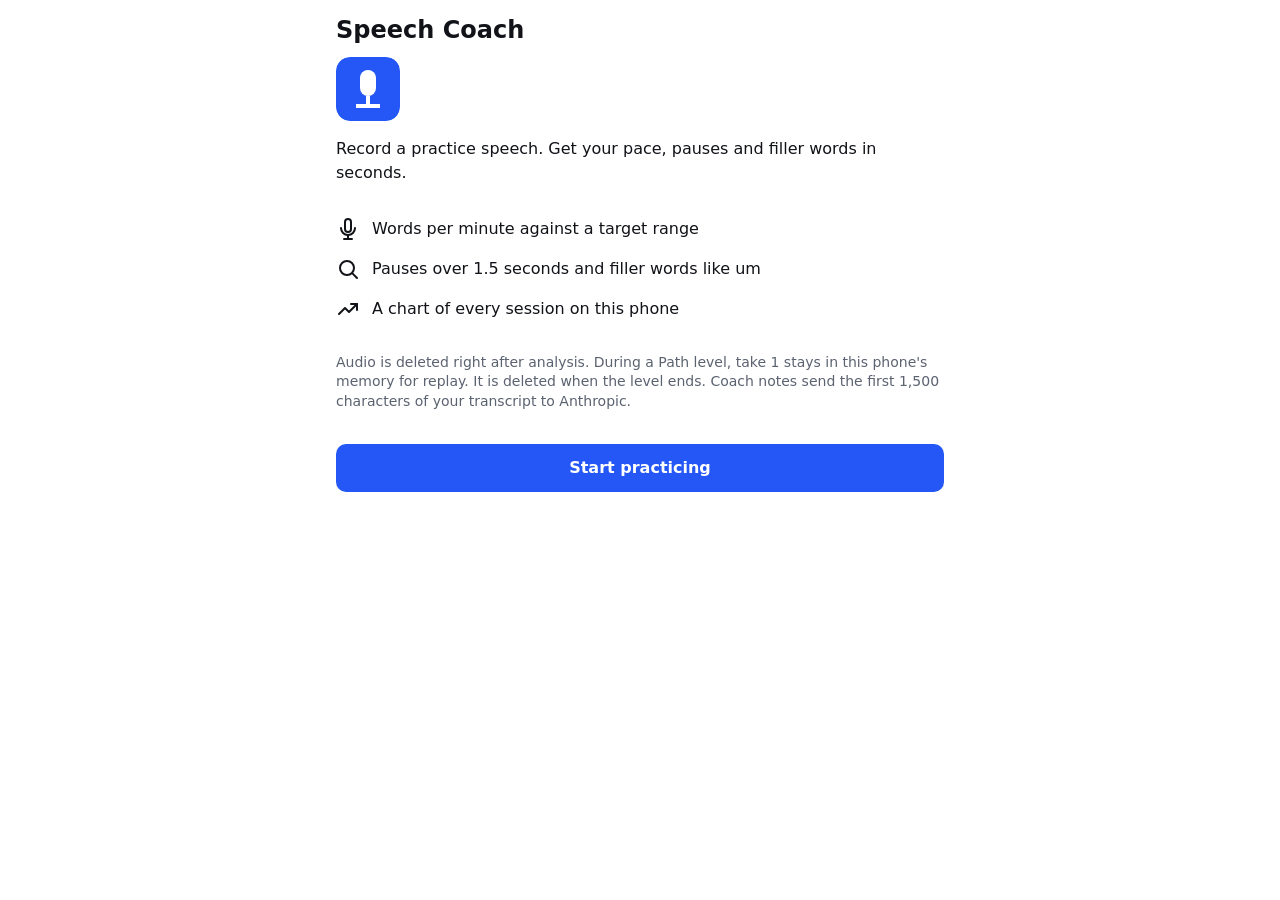
==== commit 6b2ff91e: "Frontend: remove the account screen, auth.js and store sync; store is local-only with a one-time fla" ====
--- a/frontend/index.html
+++ b/frontend/index.html
@@ -57,10 +57,7 @@
       <div class="screen__body"></div>
     </section>
     <section class="screen" id="screen-history" hidden>
-      <header class="screen__header">
-        <h1>History</h1>
-        <a class="btn btn--ghost account-link" href="#/account">Account</a>
-      </header>
+      <h1>History</h1>
       <div class="screen__body"></div>
     </section>
     <section class="screen" id="screen-progress" hidden>
@@ -73,10 +70,6 @@
     </section>
     <section class="screen" id="screen-level" hidden>
       <h1>Level</h1>
-      <div class="screen__body"></div>
-    </section>
-    <section class="screen" id="screen-account" hidden>
-      <h1>Account</h1>
       <div class="screen__body"></div>
     </section>
   </main>
@@ -128,7 +121,6 @@
   </nav>
   <script src="app.js"></script>
   <script src="ui.js"></script>
-  <script src="auth.js"></script>
   <script src="store.js"></script>
   <script src="api.js"></script>
   <script src="passages.js"></script>
@@ -145,7 +137,6 @@
   <script src="screens/progress.js"></script>
   <script src="screens/path.js"></script>
   <script src="screens/level.js"></script>
-  <script src="screens/account.js"></script>
   <script src="screens/onboarding.js"></script>
 </body>
 </html>
--- a/frontend/styles.css
+++ b/frontend/styles.css
@@ -172,6 +172,13 @@
   outline-offset: 2px;
 }
 
+/* The router, and the Level screen at each step, move focus to a heading so a screen reader
+   announces the new screen. A heading is not a control, so it shows no ring; every button and
+   link keeps the one above. */
+:is(h1, h2, h3)[tabindex="-1"]:focus {
+  outline: none;
+}
+
 .num {
   font-variant-numeric: tabular-nums;
 }
@@ -388,6 +395,76 @@
   margin-top: calc(var(--s-6) - var(--s-3));
 }
 
+/* The optional preview under a state block's actions (ui.js renderState). Progress fills it
+   with an example trend while it waits for a second take: a picture of the chart to come, in
+   the Fillers series color, never a sentence of its own. */
+.state__preview {
+  width: 100%;
+  margin: var(--s-4) 0 0;
+}
+
+/* With the preview the block is taller, and under the rank card on a 375 x 812 phone the large
+   padding pushed the page 44px past the window: --s-4 all round keeps it on one screen. */
+.screen--active .state:has(> .state__preview) {
+  padding: var(--s-4);
+}
+
+.progress-preview__chart {
+  display: block;
+  width: 100%;
+  height: auto;
+  color: var(--filler);
+}
+
+.progress-preview__band {
+  fill: var(--ok-bg);
+}
+
+.progress-preview__line {
+  fill: none;
+  stroke: currentColor;
+  stroke-width: 2;
+  stroke-dasharray: 6 4;
+  stroke-linejoin: round;
+}
+
+.progress-preview__point {
+  fill: var(--bg);
+  stroke: currentColor;
+  stroke-width: 2;
+}
+
+.progress-preview__caption {
+  margin: var(--s-2) 0 0;
+  font-size: var(--fs-micro);
+  color: var(--muted);
+  text-align: center;
+}
+
+.progress-preview__steps {
+  display: flex;
+  justify-content: center;
+  gap: var(--s-2);
+  margin: var(--s-3) 0 0;
+  padding: 0;
+  list-style: none;
+}
+
+.progress-preview__step {
+  padding: var(--s-1) var(--s-3);
+  border: 1px solid var(--border);
+  border-radius: var(--r-chip);
+  font-size: var(--fs-micro);
+  color: var(--muted);
+}
+
+.progress-preview__step--done {
+  background: var(--accent-soft);
+  border-color: var(--accent);
+  color: var(--accent);
+  font-weight: 600;
+}
+
 .spinner {
   width: 24px;
   height: 24px;
@@ -403,7 +480,7 @@
   }
 }
 
-/* 6. Bottom nav: the bar spans the window, its three items sit in the centered content column. */
+/* 6. Bottom nav: the bar spans the window, its four items sit in the centered content column. */
 .nav {
   position: fixed;
   bottom: 0;
@@ -417,8 +494,11 @@
   border-top: 1px solid var(--border);
 }
 
+/* The four items share the width equally: min-width 0 keeps a label from widening its item and
+   pushing the others off the screen. */
 .nav__item {
   flex: 1 1 0;
+  min-width: 0;
   max-width: calc(var(--col-max) / 4);
   min-height: var(--nav-h);
   display: flex;
@@ -443,6 +523,49 @@
 /* The nav touches the viewport edges, so its focus ring is drawn inside the item. */
 .nav__item:focus-visible {
   outline-offset: -3px;
+}
+
+/* 200% zoom on a phone leaves a 160 to 215px window, too narrow for four labels side by side
+   ("Progress" needs about 53px of a quarter). Each item shows its icon only; its label stays in
+   the link, visually hidden as .sr-only hides text, so the link keeps its name. */
+@media (max-width: 239px) {
+  .nav__label {
+    position: absolute;
+    width: 1px;
+    height: 1px;
+    margin: -1px;
+    overflow: hidden;
+    clip: rect(0, 0, 0, 0);
+    white-space: nowrap;
+  }
+}
+
+/* Under 176px four 44px items no longer fit in a row: the nav takes two rows of two, each item
+   its icon over its label again, and --nav-h doubles, so every screen's bottom padding and
+   scroll margins still clear the nav. */
+@media (max-width: 175px) {
+  :root {
+    --nav-h: 112px;
+  }
+
+  .nav {
+    flex-wrap: wrap;
+  }
+
+  .nav__item {
+    flex-basis: 50%;
+    min-height: calc(var(--nav-h) / 2);
+  }
+
+  .nav__label {
+    position: static;
+    width: auto;
+    height: auto;
+    margin: 0;
+    overflow: visible;
+    clip: auto;
+    white-space: normal;
+  }
 }
 
 /* While Practice records or uploads, the nav steps aside. Only the active Practice counts: an
@@ -1046,6 +1169,32 @@
   display: none;
 }
 
+/* While the banner shows, Practice's header row steps aside for the eye, and so does the hint:
+   the banner's eyebrow names the level and its body says what to do. Every play's banner then
+   fits one screen, the card at its floor or above and Record's label --s-5 above the nav. The
+   wordmark and the theme toggle hide; the h1 stays for screen readers, hidden as .sr-only hides
+   text (its margin stays the header's 0, on the spacing scale), so the screen keeps its name and
+   the router still moves focus to it. Only level mode puts the banner in the body, so normal
+   mode keeps its header row and its hint. */
+#screen-practice:has(.practice__banner) .screen__header {
+  margin-bottom: 0;
+}
+
+#screen-practice:has(.practice__banner) .screen__header h1 {
+  position: absolute;
+  width: 1px;
+  height: 1px;
+  overflow: hidden;
+  clip: rect(0, 0, 0, 0);
+  white-space: nowrap;
+}
+
+#screen-practice:has(.practice__banner) .wordmark,
+#screen-practice:has(.practice__banner) .theme-toggle,
+#screen-practice:has(.practice__banner) .practice__hint {
+  display: none;
+}
+
 /* The banner: an accent-soft card with the level as its eyebrow, the take as its title, what to
    do, and Leave level. The card under it keeps its own --s-3 top margin. */
 .practice__banner {
@@ -1136,9 +1285,11 @@
 }
 
 /* Short screens (320 x 568, landscape phones): the banner keeps every line but tightens, with
-   --s-3 padding and Leave level beside the eyebrow, its 44px target overlapping that row as New
-   topic's does in the card, so the card keeps its two-line floor and Record stays above the nav.
-   Heard one drops to the standard 48px. */
+   --s-3 padding and Leave level at the end of the title's row, its words on the title's baseline
+   and its 44px target overlapping that row as New topic's does in the card. The eyebrow keeps
+   the banner's whole width, so it never wraps ("Path: Long pauses, level 4 check-back"); the
+   card keeps its two-line floor and Record stays above the nav. Heard one drops to the standard
+   48px. */
 @media (max-height: 600px) {
   .practice__banner {
     display: grid;
@@ -1147,20 +1298,25 @@
   }
 
   .practice__banner-eyebrow {
+    grid-column: 1 / -1;
+    grid-row: 1;
+  }
+
+  .practice__banner-title {
     grid-column: 1;
-    grid-row: 1;
-    align-self: center;
-  }
-
-  .practice__banner-title,
+    grid-row: 2;
+    align-self: baseline;
+  }
+
   .practice__banner-body {
     grid-column: 1 / -1;
+    grid-row: 3;
   }
 
   .practice__banner-leave {
     grid-column: 2;
-    grid-row: 1;
-    align-self: center;
+    grid-row: 2;
+    align-self: baseline;
     margin-block: calc(-1 * var(--s-3));
     margin-left: var(--s-2);
     margin-right: calc(-1 * var(--s-2));
@@ -1174,7 +1330,7 @@
 /* Small phones (320 x 568), where section 7 also drops the hint, take one step more: the
    banner's title and body drop a type step, and the card sits --s-2 under the banner, as the
    record zone's gaps tighten. Level mode then fits one screen as normal mode does, the card at
-   its two-line floor and Record's label --s-5 above the nav. */
+   its two-line floor or above and Record's label --s-5 above the nav. */
 @media (max-height: 600px) and (max-width: 479px) {
   .practice__banner-title {
     font-size: var(--fs-body);
@@ -1190,7 +1346,7 @@
   }
 }
 
-/* 8. Results screen: meta line, headline, metric cards, timeline, transcript, tips, actions */
+/* 8. Results screen: meta line, headline, speech map, stat strip, transcript, tips, actions */
 /* Every figure on the screen, in hints, headline, legend and tips too, uses tabular numbers. */
 #screen-results {
   font-variant-numeric: tabular-nums;
@@ -1220,16 +1376,13 @@
   white-space: nowrap;
 }
 
-/* The headline: one strength over one focus on a bordered surface card. */
+/* The headline: one strength over one focus, plain text on the page, the title of the speech
+   map under it. The strength is the screen's one big sentence; the focus a body line. */
 .headline {
   display: flex;
   flex-direction: column;
   gap: var(--s-2);
   margin-top: var(--s-5);
-  padding: var(--s-4);
-  background: var(--surface);
-  border: 1px solid var(--border);
-  border-radius: var(--r-card);
 }
 
 .headline__strength,
@@ -1238,17 +1391,22 @@
   align-items: flex-start;
   gap: var(--s-2);
   margin: 0;
+  text-wrap: pretty;
+}
+
+.headline__strength {
+  font-size: var(--fs-h2);
+  line-height: 1.3;
+  font-weight: 700;
+}
+
+.headline__focus {
   font-size: var(--fs-body);
   line-height: 1.5;
-  text-wrap: pretty;
-}
-
-.headline__strength {
-  font-weight: 600;
-}
-
-/* Each 16px icon follows its words in the DOM and is drawn first, centered on the first
-   24px line. */
+}
+
+/* Each 16px icon follows its words in the DOM and is drawn first, centered on the first line:
+   --s-1 down centers it on a 24px body line and on the 23px strength line alike. */
 .headline__strength svg,
 .headline__focus svg {
   flex: none;
@@ -1264,35 +1422,255 @@
   color: var(--accent);
 }
 
-/* The four cards sit 2 x 2 at every width. The --s-3 between the two rows of cards is the
-   second row's top margin rather than a grid row gap, because the cards' subgrid rows are grid
-   rows too: a row gap would also open up under a card row that has no hints or no deltas. */
-.metric-grid {
+/* Speech map: the take's moments as two-line cards stacked in reading order beside a rail that
+   is linear in time. The stage is the first word's cap, the body and the last word's cap. In
+   the body the rail (an SVG results.js sizes to the stack: --s-7 plus --s-2 wide, as tall as
+   the cards) sits at the left and the list of cards to its right; a mark on the rail at each
+   moment's true second is joined to its card by a curve drawn in the SVG. Every card is the
+   same height (results.js MAP.cardHeight, 56px), with --s-2 between two, so the rail is never
+   longer than the cards, six cards fit a phone screen, and a long take shows its first eight
+   with a Show all button rather than a column of cards. */
+.speech-map__heading {
+  margin-top: var(--s-5);
+}
+
+.speech-map__stage {
+  margin-top: var(--s-3);
+}
+
+/* A cap: a hollow ring centred on the rail's x (--s-5 in) and "0:00 · First word" beside it. */
+.speech-map__cap {
+  display: flex;
+  align-items: center;
+  gap: var(--s-2);
+  margin: 0;
+  padding-left: calc(var(--s-5) - var(--s-3) / 2);
+  font-size: var(--fs-micro);
+  line-height: 1.3;
+  font-weight: 500;
+  color: var(--muted);
+}
+
+.speech-map__cap--start {
+  padding-bottom: var(--s-1);
+}
+
+.speech-map__cap--end {
+  padding-top: var(--s-1);
+}
+
+.speech-map__ring {
+  flex: none;
+  width: var(--s-3);
+  height: var(--s-3);
+  border: 2px solid var(--muted);
+  border-radius: 50%;
+  background: var(--bg);
+}
+
+.speech-map__body {
+  position: relative;
+}
+
+.speech-map__rail {
+  position: absolute;
+  top: 0;
+  left: 0;
+  display: block;
+  overflow: visible;
+}
+
+/* The cards start past the rail's width, --s-2 between two. */
+.speech-map__moments {
+  list-style: none;
+  margin: 0 0 0 calc(var(--s-7) + var(--s-2));
+  padding: 0;
+}
+
+.moment {
+  height: calc(var(--s-7) + var(--s-2));
+}
+
+.moment + .moment {
+  margin-top: var(--s-2);
+}
+
+/* The card is the control: a button the card's whole size, a surface card with its moment's
+   colour on the left edge, two rows (the head over the words) beside a chevron that spans
+   them. The button resets its font and alignment, so the card reads as a card; its ring is the
+   page's. A card with nothing to scroll to (.moment__card--still) is a plain box, no chevron. */
+.moment__card {
   display: grid;
-  grid-template-columns: 1fr 1fr;
-  column-gap: var(--s-3);
-  margin-top: var(--s-6);
-}
-
-.metric-card:nth-child(n + 3) {
-  margin-top: var(--s-3);
-}
-
-/* Without subgrid a card is a flex column whose value, hint and delta sink to the bottom.
-   min-width 0 lets a card shrink below its longest word, so the grid never widens the page. */
-.metric-card {
+  grid-template-columns: minmax(0, 1fr) auto;
+  grid-template-rows: auto auto;
+  column-gap: var(--s-2);
+  row-gap: var(--s-1);
+  align-items: center;
+  width: 100%;
+  height: 100%;
   min-width: 0;
-  display: flex;
-  flex-direction: column;
-  gap: var(--s-1);
-  padding: var(--s-4);
+  margin: 0;
+  padding: var(--s-2) var(--s-3);
+  background: var(--surface);
+  border: 1px solid var(--border);
+  border-left-width: 4px;
+  border-radius: var(--r-card);
+  font: inherit;
+  color: var(--text);
+  text-align: left;
+  cursor: pointer;
+}
+
+.moment__card--still {
+  cursor: default;
+}
+
+.moment__chevron {
+  grid-column: 2;
+  grid-row: 1 / span 2;
+  display: inline-flex;
+  color: var(--muted);
+}
+
+.moment--filler .moment__card {
+  border-left-color: var(--filler);
+}
+
+.moment--pause .moment__card,
+.moment--restart .moment__card {
+  border-left-color: var(--pause);
+}
+
+.moment--long-pause .moment__card {
+  border-left-color: var(--pause-long);
+}
+
+.moment--clean .moment__card {
+  border-left-color: var(--ok);
+}
+
+/* The head: the clock, muted, then the kind in the moment's colour (every pair reads at 4.5:1
+   or better on --surface, DESIGN.md 4). It never wraps. */
+.moment__head {
+  grid-column: 1;
+  display: flex;
+  gap: var(--s-2);
+  margin: 0;
+  font-size: var(--fs-micro);
+  line-height: 1.3;
+  font-weight: 600;
+  white-space: nowrap;
+}
+
+.moment__time {
+  font-weight: 500;
+  color: var(--muted);
+}
+
+.moment--filler .moment__kind {
+  color: var(--filler);
+}
+
+.moment--pause .moment__kind,
+.moment--restart .moment__kind {
+  color: var(--pause);
+}
+
+.moment--long-pause .moment__kind {
+  color: var(--pause-long);
+}
+
+.moment--clean .moment__kind {
+  color: var(--ok);
+}
+
+/* The words around the moment, marked as the transcript marks them, on one line that ends in
+   an ellipsis where it runs out of room; no least height, so a card's spacing never changes. */
+.moment__context {
+  grid-column: 1;
+  min-width: 0;
+  margin: 0;
+  overflow: hidden;
+  font-size: var(--fs-small);
+  line-height: 1.4;
+  white-space: nowrap;
+  text-overflow: ellipsis;
+}
+
+/* Show all: a quiet link-like button under the stage on a 44px target whose --s-3 padding is
+   pulled back by equal negative margins, --s-3 under the end cap. */
+.speech-map__more {
+  min-height: 44px;
+  margin: 0 0 calc(-1 * var(--s-3));
+  padding: var(--s-3) 0;
+  border: 0;
+  background: none;
+  font: inherit;
+  font-size: var(--fs-small);
+  line-height: 1.4;
+  font-weight: 500;
+  color: var(--accent);
+  cursor: pointer;
+}
+
+/* The mark the button scrolled to: an accent ring for a moment (results.js SHOWN_MS), which
+   fades in and out when motion is welcome and simply shows otherwise. */
+.tok--shown {
+  outline: 3px solid var(--accent);
+  outline-offset: 2px;
+  border-radius: var(--r-tok);
+}
+
+@media (prefers-reduced-motion: no-preference) {
+  .tok--shown {
+    animation: tok-shown 1.5s ease-in-out;
+  }
+
+  @keyframes tok-shown {
+    0%,
+    100% {
+      outline-color: transparent;
+    }
+
+    20%,
+    80% {
+      outline-color: var(--accent);
+    }
+  }
+}
+
+/* The stat strip: the four numbers on one surface band, 2 x 2 on a phone and four across from
+   600px, hairlines between the cells instead of a card each. Every cell has the same rows
+   (label, value, hint, delta), so the four stay level. A cell is a flex column whose value sinks
+   to the bottom; min-width 0 lets it shrink below its longest word, so the strip never widens
+   the page. */
+.stat-strip {
+  display: grid;
+  grid-template-columns: repeat(2, minmax(0, 1fr));
+  margin-top: var(--s-5);
   background: var(--surface);
   border: 1px solid var(--border);
   border-radius: var(--r-card);
 }
 
+.stat {
+  min-width: 0;
+  display: flex;
+  flex-direction: column;
+  gap: var(--s-1);
+  padding: var(--s-3);
+}
+
+.stat:nth-child(even) {
+  border-left: 1px solid var(--border);
+}
+
+.stat:nth-child(n + 3) {
+  border-top: 1px solid var(--border);
+}
+
 /* Labels wrap onto a second line rather than truncate. */
-.metric-card__label {
+.stat__label {
   font-size: var(--fs-small);
   line-height: 1.4;
   font-weight: 500;
@@ -1302,56 +1680,55 @@
 /* The number and its unit stay on one line and share a baseline. A flex line drops the space
    text node between them from layout (it stays in the DOM for copy and screen readers), so the
    gap alone sets the distance. */
-.metric-card__value {
+.stat__value {
   display: flex;
   align-items: baseline;
   gap: var(--s-1);
   margin-top: auto;
-  font-size: var(--fs-metric);
-  line-height: 1;
+  font-size: var(--fs-h2);
+  line-height: 1.3;
   font-weight: 700;
   white-space: nowrap;
 }
 
-/* The unit lives inside the value line, so it resets the big number's size and weight. */
-.metric-card__unit {
-  font-size: var(--fs-small);
-  line-height: 1.4;
+/* The unit lives inside the value line, so it resets the number's size and weight. */
+.stat__unit {
+  font-size: var(--fs-micro);
+  line-height: 1.3;
   font-weight: 500;
   color: var(--muted);
 }
 
 /* A hint is words plus an icon in the hint's color; the icon follows the words in the DOM and
-   is drawn first. Two-line hints balance their lines rather than strand the last word. The
-   icon's box is one line tall, so the 16px drawing centers on the first line, as in the
-   headline. */
-.metric-card__hint {
+   is drawn first. One micro line that never wraps, so the four cells stay level; the icon's box
+   is that line tall, so the 16px drawing centers on it. */
+.stat__hint {
   display: flex;
   align-items: flex-start;
   gap: var(--s-1);
-  font-size: var(--fs-small);
-  line-height: 1.4;
+  font-size: var(--fs-micro);
+  line-height: 1.3;
   font-weight: 600;
-  text-wrap: balance;
-}
-
-.metric-card__hint svg {
+  white-space: nowrap;
+}
+
+.stat__hint svg {
   flex: none;
   order: -1;
-  height: 1.4em;
-}
-
-.metric-card__hint--ok {
+  height: 1.3em;
+}
+
+.stat__hint--ok {
   color: var(--ok);
 }
 
-.metric-card__hint--warn {
+.stat__hint--warn {
   color: var(--warn);
 }
 
 /* The "vs last take" line: one muted micro line with tabular figures, its triangle or dash
    drawn first. The hidden ending inside it is absolutely placed, so it takes no room here. */
-.metric-card__delta {
+.stat__delta {
   display: flex;
   align-items: center;
   gap: var(--s-1);
@@ -1363,12 +1740,12 @@
   white-space: nowrap;
 }
 
-.metric-card__delta svg {
+.stat__delta svg {
   flex: none;
   order: -1;
 }
 
-.metric-grid__note {
+.stat-strip__note {
   margin: var(--s-2) 0 0;
   font-size: var(--fs-micro);
   line-height: 1.3;
@@ -1376,134 +1753,42 @@
   color: var(--muted);
 }
 
-/* Where subgrid works, the two cards of a grid row share four rows (label, value, hint, delta),
-   so their values line up even when only one label wraps. */
-@supports (grid-template-rows: subgrid) {
-  .metric-card {
-    display: grid;
-    grid-row: span 4;
-    grid-template-rows: subgrid;
-    row-gap: var(--s-1);
-  }
-
-  .metric-card__label {
-    grid-row: 1;
-  }
-
-  .metric-card__value {
-    grid-row: 2;
-    align-self: end;
-  }
-
-  /* A one-line hint stays under its value when the other card's hint wraps. */
-  .metric-card__hint {
-    grid-row: 3;
-    align-self: start;
-  }
-
-  .metric-card__delta {
-    grid-row: 4;
-  }
-}
-
-/* Under 360px a card's content box is about 112px: tighter padding and a smaller number keep
-   "21.4 /min" on one line. */
-@media (max-width: 359px) {
-  .metric-card {
-    padding: var(--s-3);
-  }
-
-  .metric-card__value {
-    font-size: var(--fs-metric-narrow);
-  }
-}
-
-/* 200% zoom on a phone leaves a 160 to 187px window, too narrow for two cards side by side:
-   the four cards stack, --s-3 apart. */
+/* From 600px the four stats share one row, a hairline before each cell after the first; a cell
+   is then at least 112px wide, so the longest hint, "Target 140 to 160", still fits one line. */
+@media (min-width: 600px) {
+  .stat-strip {
+    grid-template-columns: repeat(4, minmax(0, 1fr));
+  }
+
+  .stat:nth-child(n + 2) {
+    border-left: 1px solid var(--border);
+  }
+
+  .stat:nth-child(n + 3) {
+    border-top: 0;
+  }
+}
+
+/* 200% zoom on a phone leaves a 160 to 187px window, too narrow for two stats side by side:
+   the four stack, a hairline between each pair. */
 @media (max-width: 239px) {
-  .metric-grid {
+  .stat-strip {
     grid-template-columns: minmax(0, 1fr);
   }
 
-  .metric-card:nth-child(n + 2) {
-    margin-top: var(--s-3);
-  }
-}
-
-/* Section titles for the timeline, the transcript and the tips; the section gap sits above
+  .stat:nth-child(even) {
+    border-left: 0;
+  }
+
+  .stat:nth-child(n + 2) {
+    border-top: 1px solid var(--border);
+  }
+}
+
+/* Section titles for the speech map, the transcript and the tips; the section gap sits above
    each one. */
 .results__heading {
   margin-top: var(--s-6);
-}
-
-/* Speech timeline: a 40px strip stretched to the column (its marks are drawn in SVG with
-   token colors), the axis under it, then the legend. */
-.timeline__strip {
-  display: block;
-  width: 100%;
-  height: 40px;
-}
-
-.timeline__axis {
-  display: flex;
-  justify-content: space-between;
-  margin-top: var(--s-1);
-  font-size: var(--fs-micro);
-  line-height: 1.3;
-  font-weight: 500;
-  font-variant-numeric: tabular-nums;
-  color: var(--muted);
-}
-
-.timeline__legend {
-  display: flex;
-  flex-wrap: wrap;
-  gap: var(--s-2) var(--s-4);
-  margin: var(--s-2) 0 0;
-  font-size: var(--fs-micro);
-  line-height: 1.3;
-  font-weight: 500;
-  color: var(--muted);
-}
-
-.timeline__key {
-  display: inline-flex;
-  align-items: center;
-  gap: var(--s-1);
-}
-
-/* Each swatch echoes its mark: a thin tick, a block (the long-pause one in its own color), a
-   hairline for a restart, and the band with its base line. */
-.timeline__swatch {
-  flex: none;
-  display: inline-block;
-  height: 12px;
-}
-
-.timeline__swatch--filler {
-  width: 4px;
-  background: var(--filler);
-}
-
-.timeline__swatch--pause {
-  width: 12px;
-  background: var(--pause);
-}
-
-.timeline__swatch--long-pause {
-  width: 12px;
-  background: var(--pause-long);
-}
-
-.timeline__swatch--restart {
-  width: 2px;
-  background: var(--pause);
-}
-
-.timeline__swatch--clean {
-  width: 16px;
-  background: var(--ok-bg);
-  border-bottom: 3px solid var(--ok);
 }
 
 /* Transcript: a body-size paragraph; anywhere-wrapping keeps a long token inside 320px. */
@@ -1536,6 +1821,15 @@
    differs from a bold filler-colored habit by weight and text color as well as underline color. */
 .tok--restart {
   text-decoration: underline dotted var(--pause);
+  text-decoration-thickness: 2px;
+  text-underline-offset: var(--s-1);
+}
+
+/* A word that ran long enough to hide a small stutter: a hint, not a count, so plain text with a
+   gray dashed underline, quieter than a restart's purple dots and different in style as well as
+   color. Never on a restart word; a misread keeps its wavy line (the rule below wins). */
+.tok--stumble {
+  text-decoration: underline dashed var(--muted);
   text-decoration-thickness: 2px;
   text-underline-offset: var(--s-1);
 }
@@ -1689,12 +1983,11 @@
   white-space: nowrap;
 }
 
-/* The action bar stays stuck above the nav while the page scrolls under it: one row, a ghost
-   History and the primary Record again, which caps at 320px on wide screens. There History's
-   auto left margin takes the spare room and parks the pair at the column's end. Unlike end
-   alignment, a margin never pushes History off the left edge: at 200% zoom on a phone the row
-   wraps instead and Record again takes a line of its own. The negative bottom margin gives back
-   main's spare bottom padding, so at the end of the page the bar still meets the nav. */
+/* The action bar stays stuck above the nav while the page scrolls under it: one row with the
+   primary Record again, which fills a phone's row and caps at 320px on wide screens, where its
+   auto left margin takes the spare room and parks it at the column's end. History is the nav's
+   own tab, so the bar carries no second button. The negative bottom margin gives back main's
+   spare bottom padding, so at the end of the page the bar still meets the nav. */
 .results__actions {
   position: sticky;
   bottom: calc(var(--nav-h) + env(safe-area-inset-bottom));
@@ -1708,13 +2001,10 @@
   border-top: 1px solid var(--border);
 }
 
-.results__actions .btn--ghost {
-  margin-left: auto;
-}
-
 .results__actions .btn--primary {
   flex: 1 1 auto;
   max-width: 320px;
+  margin-left: auto;
 }
 
 /* Keyboard focus never hides under the stuck bar and the fixed nav. The browser scrolls to a
@@ -1744,6 +2034,48 @@
 
   .coach-notes__heading {
     scroll-margin-bottom: calc(var(--nav-h) + var(--s-2) + env(safe-area-inset-bottom));
+  }
+}
+
+/* A wide window (1024px and up) lays Results out in two columns: the column doubles for
+   Results alone, the meta line and the headline span the width, the body flows into two
+   columns that break only at the Transcript heading (the speech map, the stat strip, its note
+   and the rank card on the left; the transcript and the coach notes or tips on the right), and
+   the action bar spans the width again under both. The two columns balance to the taller one.
+   No card, strip or note splits between the columns. The whole block waits for :has, which
+   widens main: a browser without it keeps the single column instead of two columns in one. */
+@supports selector(:has(a)) {
+  @media (min-width: 1024px) {
+    main:has(> #screen-results.screen--active) {
+      max-width: calc(var(--col-max) * 2 + var(--s-6));
+    }
+
+    #screen-results > .screen__body {
+      columns: 2;
+      column-gap: var(--s-6);
+    }
+
+    #screen-results > .screen__body > * {
+      break-inside: avoid;
+    }
+
+    #screen-results > .screen__body > .results__meta,
+    #screen-results > .screen__body > .headline,
+    #screen-results > .screen__body > .results__actions {
+      column-span: all;
+    }
+
+    #screen-results > .screen__body > .transcript__heading {
+      break-before: column;
+      margin-top: 0;
+    }
+
+    /* The paragraphs are the right column's tall parts: they may run on past a page of the
+       column, as any text does. */
+    #screen-results > .screen__body > .transcript,
+    #screen-results > .screen__body > .coach-notes {
+      break-inside: auto;
+    }
   }
 }
 
@@ -2186,14 +2518,18 @@
   gap: var(--s-1) var(--s-3);
 }
 
+/* "Take 1's audio is gone" reads the same in a review without audio and on the Goal of a run
+   that follows one cut off after take 1: a small muted line. */
 .level-review__about,
-.level-review__gone {
-  font-size: var(--fs-small);
-  line-height: 1.4;
-  color: var(--muted);
-}
-
-.level-review__gone {
+.level-review__gone,
+.level-goal__gone {
+  font-size: var(--fs-small);
+  line-height: 1.4;
+  color: var(--muted);
+}
+
+.level-review__gone,
+.level-goal__gone {
   margin: 0;
 }
 
@@ -2860,6 +3196,18 @@
   }
 }
 
+/* The app's mark above the first sentence, drawn by CSS so the screen's DOM stays the four
+   pinned children. The same file the manifest and the home screen use. */
+.onboarding__lead::before {
+  content: "";
+  display: block;
+  width: 64px;
+  height: 64px;
+  margin: 0 0 var(--s-4);
+  background: url("icons/icon.svg") center / contain no-repeat;
+  border-radius: 14px;
+}
+
 /* Onboarding screen: a lead line, three measured things with their icons, the privacy line and
    one full-width button. Its content starts --s-3 under the h1, as on every screen. */
 .onboarding__lead {
@@ -2910,7 +3258,7 @@
 }
 
 /* Progress: the first thing under the h1, a section gap above the metric switch (or above
-   "Need two sessions"). Results: under the headline, a section gap above the metric grid. */
+   "Need two sessions"). Results: under the stat strip, a section gap above the transcript. */
 #screen-progress .rank-card {
   margin-bottom: var(--s-6);
 }
@@ -2970,46 +3318,21 @@
   color: var(--text);
 }
 
-/* The ruler: one slice per tier at its true place, 2px apart (styled inline from the model),
-   so the top tiers shrink toward the right end. The speaker's slice is thick and accent. */
-.rank-card__scale {
-  margin-top: var(--s-3);
-}
-
-.rank-card__ruler {
-  position: relative;
-  height: 4px;
-}
-
-.rank-card__slice {
-  position: absolute;
-  top: 1px;
-  height: 2px;
-  min-width: 2px;
-  border-radius: var(--r-chip);
-  background: var(--muted);
-}
-
-.rank-card__slice--current {
-  top: 0;
-  height: 4px;
-  background: var(--accent);
-}
-
-/* The wedge: from the speaker's slice above to the bar's full width below. */
-.rank-card__zoom {
+/* The rating's label on its own line above the number, so the rolling rating is never taken
+   for the take's score in the foot. */
+.rank-card__rating-label {
   display: block;
-  width: 100%;
-  height: 12px;
-}
-
-.rank-card__zoom polygon {
-  fill: var(--accent-soft);
+  margin-bottom: var(--s-1);
+  font-size: var(--fs-micro);
+  line-height: 1.3;
+  font-weight: 500;
+  color: var(--muted);
 }
 
 /* The speaker's tier from floor to ceiling, filled to the rating. */
 .rank-card__bar {
   position: relative;
+  margin-top: var(--s-3);
   height: 8px;
   border-radius: var(--r-chip);
   background: var(--grid);
@@ -3281,173 +3604,6 @@
    uploading and error hide the whole hint. */
 #screen-practice[data-state="recording"] .practice__sample {
   display: none;
-}
-
-/* 12. Account screen (#/account) and the Account link in History's header (docs/PLAN.md T49).
-   Red stays for Delete alone (section 4 of DESIGN.md), so a refused log in reads in --warn
-   after the warning icon, as the out-of-target hints do. */
-
-/* The link at the right of History's header: small, 500, on a 44px target whose --s-2 overhang
-   above, below and at the right keeps the row as tall as the h1, as the theme toggle's does. */
-.account-link {
-  min-height: 44px;
-  margin-block: calc(-1 * var(--s-2));
-  margin-right: calc(-1 * var(--s-2));
-  padding: 0 var(--s-2);
-  font-size: var(--fs-small);
-  font-weight: 500;
-  text-decoration: none;
-}
-
-/* History's line above the rows once the server has ended this device's session: small and
-   muted, as the account screen's notes are, with the list's gap under it. */
-.history__note {
-  margin: 0 0 var(--s-4);
-  font-size: var(--fs-small);
-  line-height: 1.4;
-  font-weight: 500;
-  color: var(--muted);
-}
-
-/* The screen is one column of blocks: the first line, the switch, the form or the account's
-   actions, and the line on what the server keeps. */
-#screen-account .screen__body {
-  display: flex;
-  flex-direction: column;
-  gap: var(--s-5);
-}
-
-.account__lead,
-.account__status {
-  margin: 0;
-}
-
-/* An email has no spaces to break at, so a long one wraps anywhere rather than widen the page
-   at 320px, as .session-row__text and .transcript do. */
-.account__status {
-  overflow-wrap: anywhere;
-}
-
-/* A button whose request is under way keeps focus, so it is never disabled: it reads as
-   unavailable (aria-disabled) and dims as a disabled button does, and ignores taps meanwhile. */
-#screen-account .btn[aria-disabled="true"] {
-  opacity: .5;
-}
-
-/* What the server keeps, and a signed-in device's offline note: small and muted. */
-.account__privacy,
-.account__note {
-  margin: 0;
-  font-size: var(--fs-small);
-  line-height: 1.4;
-  font-weight: 500;
-  color: var(--muted);
-}
-
-.account__form {
-  display: flex;
-  flex-direction: column;
-  gap: var(--s-4);
-}
-
-.account__label {
-  display: block;
-  margin-bottom: var(--s-1);
-  font-size: var(--fs-small);
-  line-height: 1.4;
-  font-weight: 600;
-}
-
-/* A one-line field built like Practice's script box: --surface, a 1px --border, --r-btn corners
-   and the body size, so iPhone Safari does not zoom in when it takes focus. */
-.account__input {
-  display: block;
-  width: 100%;
-  min-height: 48px;
-  padding: 0 var(--s-3);
-  border: 1px solid var(--border);
-  border-radius: var(--r-btn);
-  background: var(--surface);
-  color: var(--text);
-  font-family: inherit;
-  font-size: var(--fs-body);
-  line-height: 1.5;
-}
-
-.account__hint {
-  margin: var(--s-1) 0 0;
-  font-size: var(--fs-small);
-  line-height: 1.4;
-  color: var(--muted);
-}
-
-/* A refused sign up or log in, or a log out or delete that failed: the sentence in --warn after
-   the warning icon. Empty, the line takes no room; it stays in place for role="alert". */
-.account__error {
-  display: flex;
-  align-items: flex-start;
-  gap: var(--s-2);
-  margin: 0;
-  font-size: var(--fs-small);
-  line-height: 1.4;
-  font-weight: 600;
-  color: var(--warn);
-}
-
-.account__error:empty {
-  display: none;
-}
-
-.account__error svg {
-  flex: none;
-}
-
-/* The offer to add this device's takes is a tip card holding its question over its two buttons;
-   the screen's gap spaces it, not the tip card's own top margin. */
-.account__offer {
-  display: flex;
-  flex-direction: column;
-  gap: var(--s-3);
-  margin-top: 0;
-}
-
-.account__offer-text {
-  margin: 0;
-}
-
-.account__offer-actions {
-  display: flex;
-  flex-wrap: wrap;
-  align-items: center;
-  gap: var(--s-3);
-}
-
-/* Log out over Delete account, each as wide as its words. */
-.account__actions {
-  display: flex;
-  flex-direction: column;
-  align-items: flex-start;
-  gap: var(--s-3);
-}
-
-/* Delete account asks first: the question on a line of its own over the red Delete account and
-   a ghost Cancel. */
-.account__confirm {
-  display: flex;
-  flex-wrap: wrap;
-  align-items: center;
-  gap: var(--s-2);
-}
-
-.account__confirm-text {
-  flex: 1 0 100%;
-  margin: 0;
-}
-
-/* Keyboard focus scrolls a control clear of the nav, ring and all, as on History. */
-#screen-account :is(a, button, input, [tabindex]) {
-  scroll-margin-top: var(--s-2);
-  scroll-margin-bottom: calc(var(--nav-h) + var(--s-2) + env(safe-area-inset-bottom));
 }
 
 /* 13. Path screen (#/path), the Loop Path's map (spec
@@ -3805,13 +3961,15 @@
   border-radius: var(--r-chip);
 }
 
-/* A cleared level's rings, --s-1 out: half, a --warn arc over the top half of the edge, once its
-   first check-back passed; gold, the full --warn ring, once its second did. */
+/* A cleared level's rings, 3px of --warn on the circle's edge, as the design draws them: half,
+   an arc over the top half of the edge, once its first check-back passed; gold, the full ring,
+   once its second did. The inset counts from inside the circle's 1px border, so the ring ends
+   3px out, clear of the label --s-1 under the circle. */
 .path-node--half .path-node__circle::after,
 .path-node--gold .path-node__circle::after {
   content: "";
   position: absolute;
-  inset: -8px;
+  inset: -4px;
   border: 3px solid var(--warn);
   border-radius: var(--r-chip);
 }
@@ -3840,7 +3998,9 @@
   color: var(--warn);
 }
 
-/* The clock on a cleared level whose check-back is due, over its ring. */
+/* A node's badge, over its ring: the clock on a cleared level whose check-back is due, the lock
+   on a locked crown, the check on a cleared checkpoint. The last two say what the circle's
+   colour alone would not (DESIGN.md section 9). */
 .path-node__badge {
   position: absolute;
   z-index: 1;
@@ -3855,6 +4015,14 @@
   border-radius: var(--r-chip);
   background: var(--bg);
   color: var(--text);
+}
+
+/* On a crown's or a checkpoint's 48px circle the badge sits --s-2 out, across its edge as on a
+   level's circle, so it never covers the crown or the flag. */
+.path-node--crown .path-node__badge,
+.path-node--checkpoint .path-node__badge {
+  top: calc(-1 * var(--s-2));
+  right: calc(-1 * var(--s-2));
 }
 
 /* A node's card, beside its node (under it for the crown and the checkpoint) and pointing at
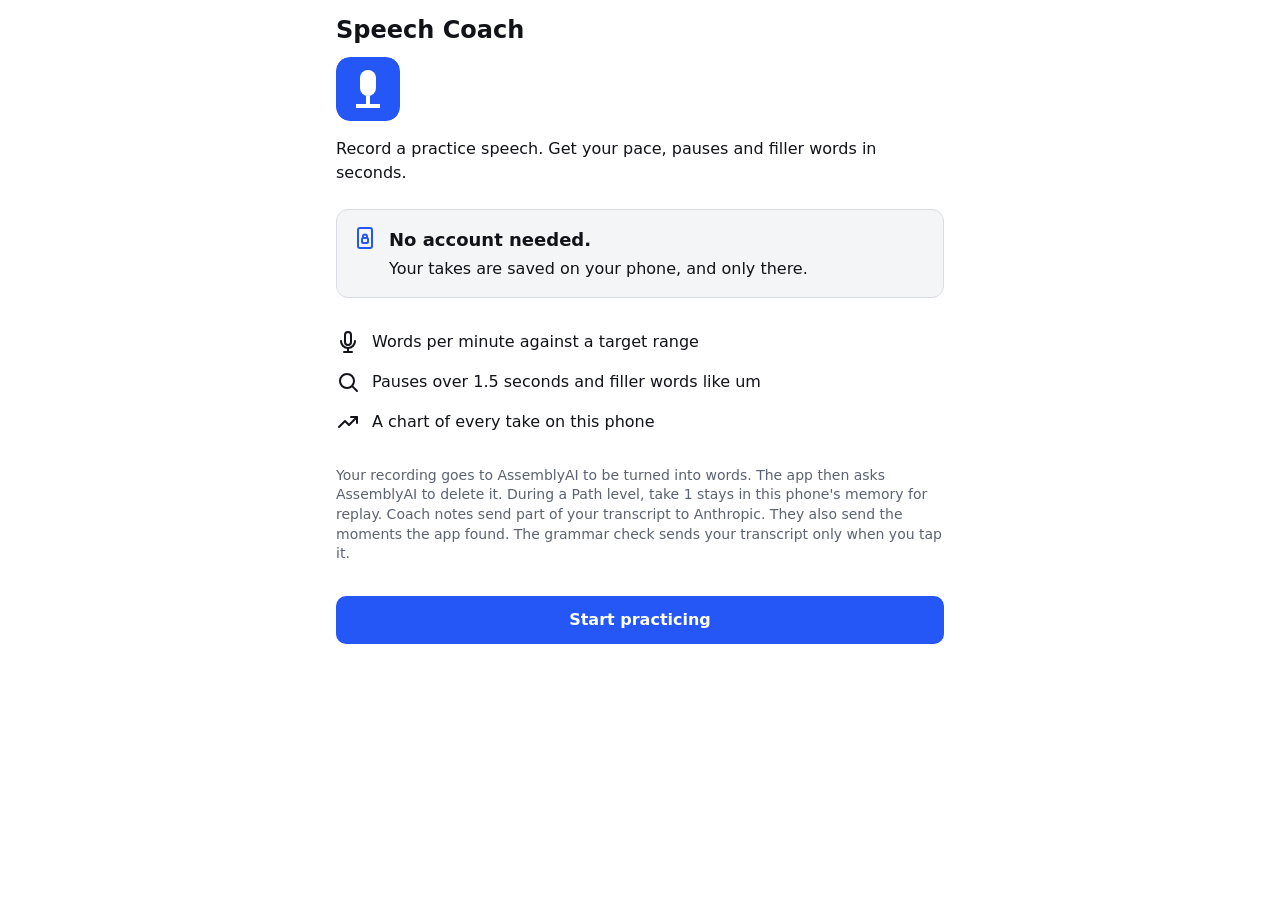
==== commit 76a42a7a: "Practice: analyze a take in the background, with a banner at the top Stop no longer holds the Practi" ====
--- a/frontend/index.html
+++ b/frontend/index.html
@@ -29,6 +29,7 @@
   </script>
 </head>
 <body>
+  <div class="banner" id="banner" hidden></div>
   <main>
     <section class="screen" id="screen-onboarding" hidden>
       <h1>Speech Coach</h1>
@@ -122,6 +123,7 @@
   <script src="app.js"></script>
   <script src="ui.js"></script>
   <script src="store.js"></script>
+  <script src="sheet.js"></script>
   <script src="api.js"></script>
   <script src="passages.js"></script>
   <script src="delivery.js"></script>
@@ -129,10 +131,14 @@
   <script src="rankcard.js"></script>
   <script src="path.js"></script>
   <script src="loop.js"></script>
+  <script src="coach.js"></script>
+  <script src="nextmove.js"></script>
+  <script src="language.js"></script>
   <script src="tips.js"></script>
   <script src="pauses.js"></script>
   <script src="screens/practice.js"></script>
   <script src="screens/results.js"></script>
+  <script src="screens/coachcard.js"></script>
   <script src="screens/history.js"></script>
   <script src="screens/progress.js"></script>
   <script src="screens/path.js"></script>
--- a/frontend/styles.css
+++ b/frontend/styles.css
@@ -39,6 +39,10 @@
   --r-btn: 10px;
   --r-tok: 4px;
   --r-chip: 999px;
+  --r-sheet: 16px;
+
+  --scrim: rgba(17, 19, 24, .45);
+  --shadow-sheet: 0 -8px 32px rgba(17, 19, 24, .16);
 
   --nav-h: 56px;
   --col-max: 640px;
@@ -79,6 +83,8 @@
     --ok: #4ADE80;
     --ok-bg: #163B26;
     --warn: #FF8A4C;
+    --scrim: rgba(0, 0, 0, .6);
+    --shadow-sheet: 0 -8px 32px rgba(0, 0, 0, .5);
   }
 }
 
@@ -106,6 +112,8 @@
   --ok: #4ADE80;
   --ok-bg: #163B26;
   --warn: #FF8A4C;
+  --scrim: rgba(0, 0, 0, .6);
+  --shadow-sheet: 0 -8px 32px rgba(0, 0, 0, .5);
 }
 /* end tokens */
 
@@ -478,6 +486,105 @@
   to {
     transform: rotate(360deg);
   }
+}
+
+/* Banner (app.ui.banner, DESIGN.md section 6): the strip at the top of the page for a take
+   analyzed in the background. It sticks to the top of the window over every screen, so the
+   speaker sees it from the bottom of a long Results page, and sits under the bottom sheet. The
+   strip spans the window; its side padding grows past the gutter on a wide window, so the icon,
+   words and actions sit in the centered content column main uses. Each kind colors the strip's
+   background and its left edge, and the icon in the edge's color: the accent while the take is
+   analyzed, green when its results are ready, red when it failed. The words stay in the text
+   color, so every pair is at least 4.5:1 in both schemes (section 4). The actions wrap under
+   the words on a narrow phone rather than squeeze them. */
+.banner {
+  position: sticky;
+  top: 0;
+  z-index: 20;
+  display: flex;
+  flex-wrap: wrap;
+  align-items: center;
+  gap: var(--s-2) var(--s-3);
+  padding: var(--s-3) max(var(--s-4), calc((100% - var(--col-max)) / 2 + var(--s-4)));
+  padding-top: calc(var(--s-3) + env(safe-area-inset-top));
+  background: var(--accent-soft);
+  border-bottom: 1px solid var(--border);
+  box-shadow: inset 4px 0 0 var(--accent);
+  color: var(--text);
+}
+
+.banner[hidden] {
+  display: none;
+}
+
+.banner__icon {
+  flex: none;
+  display: flex;
+  align-items: center;
+  justify-content: center;
+  width: 24px;
+  height: 24px;
+  color: var(--accent);
+}
+
+.banner__icon .spinner {
+  width: 20px;
+  height: 20px;
+  border-width: 2px;
+}
+
+.banner__text {
+  flex: 1 1 160px;
+  min-width: 0;
+}
+
+.banner__title {
+  margin: 0;
+  font-size: var(--fs-body);
+  font-weight: 600;
+  line-height: 1.4;
+}
+
+.banner__body {
+  margin: 0;
+  font-size: var(--fs-small);
+  line-height: 1.4;
+  color: var(--muted);
+}
+
+.banner__actions {
+  flex: 0 1 auto;
+  min-width: 0;
+  display: flex;
+  flex-wrap: wrap;
+  gap: var(--s-2);
+}
+
+.banner__action {
+  min-height: 44px;
+  padding: 0 var(--s-3);
+}
+
+.banner--ready {
+  background: var(--ok-bg);
+  box-shadow: inset 4px 0 0 var(--ok);
+}
+
+.banner--ready .banner__icon {
+  color: var(--ok);
+}
+
+.banner--failed {
+  background: var(--record-bg);
+  box-shadow: inset 4px 0 0 var(--record);
+}
+
+.banner--failed .banner__icon {
+  color: var(--record);
+}
+
+.banner--failed .banner__title {
+  color: var(--record-text);
 }
 
 /* 6. Bottom nav: the bar spans the window, its four items sit in the centered content column. */
@@ -568,25 +675,45 @@
   }
 }
 
-/* While Practice records or uploads, the nav steps aside. Only the active Practice counts: an
-   upload that goes on after the speaker leaves for another screen keeps that screen's nav. */
+/* While Practice records, or uploads a level take in place, the nav steps aside. Only the
+   active Practice counts: a level upload that goes on after the speaker leaves for another
+   screen keeps that screen's nav. The banner steps aside with it, so neither a nav item nor
+   "See results" can pull the speaker off a take that records; it is back at Stop. */
 body:has(#screen-onboarding.screen--active) .nav,
 body:has(#screen-practice.screen--active[data-state="recording"]) .nav,
 body:has(#screen-practice.screen--active[data-state="uploading"]) .nav {
   display: none;
 }
 
+body:has(#screen-practice.screen--active[data-state="recording"]) .banner,
+body:has(#screen-practice.screen--active[data-state="uploading"]) .banner {
+  display: none;
+}
+
+/* app.ui.banner writes the strip's height to --banner-h on the root; while the strip is hidden
+   with the nav it takes no room, so the page reads 0 here. The scroll padding keeps a control
+   that keyboard focus scrolls to clear of the strip, as the controls' own scroll margins keep
+   it clear of the nav (DESIGN.md section 9); it is 0 while the strip is down. */
+body:has(#screen-practice.screen--active[data-state="recording"]),
+body:has(#screen-practice.screen--active[data-state="uploading"]) {
+  --banner-h: 0px;
+}
+
+html {
+  scroll-padding-top: var(--banner-h, 0px);
+}
+
 /* 7. Practice screen: chips, passage card, timer, record button */
 
-/* Practice fits one screen: the active section is a column at least as tall as the viewport
+/* Practice fits one screen (less the top banner while it is up, --banner-h): the active section is a column at least as tall as the viewport
    minus main's padding, so the record zone sits in the thumb zone above the nav. Scoped to
    .screen--active, because an id selector alone would beat .screen[hidden] on other routes.
    The 100vh line is the fallback for browsers without dynamic viewport units. */
 #screen-practice.screen--active {
   display: flex;
   flex-direction: column;
-  min-height: calc(100vh - var(--s-4) - var(--nav-h) - var(--s-5) - env(safe-area-inset-bottom));
-  min-height: calc(100dvh - var(--s-4) - var(--nav-h) - var(--s-5) - env(safe-area-inset-bottom));
+  min-height: calc(100vh - var(--banner-h, 0px) - var(--s-4) - var(--nav-h) - var(--s-5) - env(safe-area-inset-bottom));
+  min-height: calc(100dvh - var(--banner-h, 0px) - var(--s-4) - var(--nav-h) - var(--s-5) - env(safe-area-inset-bottom));
 }
 
 /* While a take records or uploads the nav is hidden, so the column reaches into its room: main
@@ -1346,8 +1473,10 @@
   }
 }
 
-/* 8. Results screen: meta line, headline, speech map, stat strip, transcript, tips, actions */
-/* Every figure on the screen, in hints, headline, legend and tips too, uses tabular numbers. */
+/* 8. Results screen: meta line, Coach card, speech map, stat strip, words to check, transcript,
+   actions */
+/* Every figure on the screen, in hints, the coach's lines, legend and tips too, uses tabular
+   numbers. */
 #screen-results {
   font-variant-numeric: tabular-nums;
 }
@@ -1374,52 +1503,6 @@
 .results__date,
 .results__time-used {
   white-space: nowrap;
-}
-
-/* The headline: one strength over one focus, plain text on the page, the title of the speech
-   map under it. The strength is the screen's one big sentence; the focus a body line. */
-.headline {
-  display: flex;
-  flex-direction: column;
-  gap: var(--s-2);
-  margin-top: var(--s-5);
-}
-
-.headline__strength,
-.headline__focus {
-  display: flex;
-  align-items: flex-start;
-  gap: var(--s-2);
-  margin: 0;
-  text-wrap: pretty;
-}
-
-.headline__strength {
-  font-size: var(--fs-h2);
-  line-height: 1.3;
-  font-weight: 700;
-}
-
-.headline__focus {
-  font-size: var(--fs-body);
-  line-height: 1.5;
-}
-
-/* Each 16px icon follows its words in the DOM and is drawn first, centered on the first line:
-   --s-1 down centers it on a 24px body line and on the 23px strength line alike. */
-.headline__strength svg,
-.headline__focus svg {
-  flex: none;
-  order: -1;
-  margin-top: var(--s-1);
-}
-
-.headline__strength svg {
-  color: var(--ok);
-}
-
-.headline__focus svg {
-  color: var(--accent);
 }
 
 /* Speech map: the take's moments as two-line cards stacked in reading order beside a rail that
@@ -1844,6 +1927,16 @@
   text-underline-offset: var(--s-1);
 }
 
+/* A word the transcriber was unsure of (app.delivery.findUnclear): a hint, never counted. A 1px
+   dotted --muted box is a different shape from the three underlines (restart, stumble, misread),
+   so it never differs by colour alone, and it sets no colour, so it combines with any of them. */
+.tok--unclear {
+  outline: 1px dotted var(--muted);
+  outline-offset: 0;
+  border-radius: var(--r-tok);
+  padding: 0 2px;
+}
+
 /* A script word the speaker skipped, never said: muted and struck through, no weight. */
 .tok--skipped {
   color: var(--muted);
@@ -1855,6 +1948,57 @@
    the struck-through words after it, but not struck, so the number stays easy to read. */
 .skip-run__count {
   color: var(--muted);
+}
+
+/* Words to check: the unclear and misread words above the Transcript heading, each a chip that
+   says the word with the phone's voice. A chip looks like Practice's .chip: 44px, a surface
+   fill, a 1px border, the speaker icon before the word. While its word is said the border and
+   icon turn --accent. */
+.words-check {
+  margin-top: var(--s-6);
+}
+
+.words-check__title {
+  margin: 0 0 var(--s-2);
+  font-size: var(--fs-small);
+  font-weight: 600;
+}
+
+.words-check__row {
+  display: flex;
+  flex-wrap: wrap;
+  gap: var(--s-2);
+}
+
+.word-chip {
+  display: inline-flex;
+  align-items: center;
+  gap: var(--s-2);
+  min-height: 44px;
+  padding: 0 var(--s-4);
+  border: 1px solid var(--border);
+  border-radius: var(--r-chip);
+  background: var(--surface);
+  color: var(--text);
+  font-family: inherit;
+  font-size: var(--fs-small);
+  font-weight: 500;
+  line-height: 1.4;
+  white-space: nowrap;
+  cursor: pointer;
+}
+
+.word-chip svg {
+  flex: none;
+  color: var(--muted);
+}
+
+.word-chip--playing {
+  border-color: var(--accent);
+}
+
+.word-chip--playing svg {
+  color: var(--accent);
 }
 
 /* One small muted line under the Transcript heading that explains the two highlight styles. */
@@ -1893,94 +2037,515 @@
   border-radius: var(--r-card);
 }
 
-/* Coach notes (docs/PLAN.md T41) take the tips' place: one small muted line under the heading
-   says who wrote them, then one card holds every note. Focus moves to the heading when the
-   notes replace the control it was on (tabindex="-1"), so it asks for the same room under it as
-   every link and button above the stuck action bar, and the browser never scrolls it in under
-   the bar. */
-.coach-notes__heading {
+/* The Coach card (frontend/screens/coachcard.js; the design's build notes section 2): the first
+   block under the meta line. An accent edge, no fill and no box, so it reads as the coach's
+   voice on the page rather than one more card. The headline is the screen's big sentence; the
+   take bar under it marks where each tip's moments fall, in the speech map's shapes. */
+.coach-card {
+  margin-top: var(--s-5);
+  border-left: 4px solid var(--accent);
+  padding-left: var(--s-4);
+}
+
+.coach-card__head {
+  display: flex;
+  align-items: center;
+  justify-content: space-between;
+  gap: var(--s-3);
+}
+
+/* The heading sits at the card's top, not a section gap below the meta line. Focus moves to it
+   when the notes redraw the card under a control the speaker was on (tabindex="-1"), so it asks
+   for the same room under it as every link and button above the stuck action bar. */
+.coach-card__title {
+  margin-top: 0;
   scroll-margin-bottom: calc(var(--nav-h) + var(--s-7) + var(--s-6) + env(safe-area-inset-bottom));
 }
 
-.coach-notes__lead {
-  margin: var(--s-2) 0 0;
-  font-size: var(--fs-small);
-  line-height: 1.4;
-  color: var(--muted);
-}
-
-/* The card is a surface card, as the headline is, and a list (role="list"), so it drops the
-   list's bullets and indent; each note brings its own --s-4 padding. Anywhere-wrapping keeps a
-   long title inside the column at 320px. */
-.coach-notes {
+.coach-card__status {
+  display: inline-flex;
+  align-items: center;
+  gap: var(--s-2);
+  font-size: var(--fs-micro);
+  font-weight: 500;
+  color: var(--muted);
+}
+
+.coach-card__spinner {
+  width: 12px;
+  height: 12px;
+  border-width: 2px;
+}
+
+.coach-card__check .coach-card__spinner {
+  width: 16px;
+  height: 16px;
+}
+
+.coach-card__headline {
+  margin: var(--s-3) 0 0;
+  font-size: var(--fs-h2);
+  font-weight: 700;
+  line-height: 1.3;
+  text-wrap: pretty;
+}
+
+/* The quoted words keep their transcript mark: a restart's dotted underline, a filler's fill. */
+.coach-card__quote--restart {
+  text-decoration: underline dotted var(--pause);
+  text-decoration-thickness: 2px;
+  text-underline-offset: var(--s-1);
+}
+
+.coach-card__quote--filler {
+  padding: 0 var(--s-1);
+  border-radius: var(--r-tok);
+  background: var(--filler-bg);
+  color: var(--filler);
+}
+
+.coach-card__bar {
+  margin-top: var(--s-4);
+}
+
+.coach-card__track {
+  position: relative;
+  height: 8px;
+  border-radius: 4px;
+  background: var(--grid);
+}
+
+/* A mark sits on the track at its moment's second (left, set by coachcard.js), centred on it; a
+   pause is a block as long as it lasted, from its start. */
+.coach-card__mark {
+  position: absolute;
+  top: 50%;
+  transform: translate(-50%, -50%);
+}
+
+.coach-card__mark--filler {
+  width: 10px;
+  height: 10px;
+  border-radius: 50%;
+  background: var(--filler);
+}
+
+.coach-card__mark--restart,
+.coach-card__mark--misread {
+  width: 12px;
+  height: 12px;
+  border-radius: 2px;
+  background: var(--pause);
+  transform: translate(-50%, -50%) rotate(45deg);
+}
+
+.coach-card__mark--long,
+.coach-card__mark--pause {
+  height: 8px;
+  border-radius: 4px;
+  transform: translateY(-50%);
+}
+
+.coach-card__mark--long {
+  background: var(--pause-long);
+}
+
+.coach-card__mark--pause {
+  background: var(--pause);
+}
+
+/* The open tip's marks: a step bigger and ringed in --text. */
+.coach-card__mark--open {
+  outline: 2px solid var(--text);
+  outline-offset: 2px;
+}
+
+.coach-card__mark--filler.coach-card__mark--open,
+.coach-card__mark--restart.coach-card__mark--open,
+.coach-card__mark--misread.coach-card__mark--open {
+  width: 14px;
+  height: 14px;
+}
+
+.coach-card__ends {
+  display: flex;
+  justify-content: space-between;
+  margin-top: var(--s-1);
+  font-size: var(--fs-micro);
+  color: var(--muted);
+}
+
+.coach-card__tips {
   list-style: none;
+  margin: var(--s-5) 0 0;
+  padding: 0;
+}
+
+/* The folded rows start --s-5 below the open tip, each with a hairline above; the last one has
+   one below too. */
+.coach-tip--open + .coach-tip,
+.coach-tip + .coach-tip--open {
+  margin-top: var(--s-5);
+}
+
+.coach-tip:not(.coach-tip--open) {
+  border-top: 1px solid var(--border);
+}
+
+.coach-tip:not(.coach-tip--open):last-child {
+  border-bottom: 1px solid var(--border);
+}
+
+.coach-tip__moments {
+  display: flex;
+  flex-wrap: wrap;
+  gap: var(--s-2);
+  margin-bottom: var(--s-3);
+}
+
+.moment-chip {
+  display: inline-flex;
+  align-items: center;
+  gap: var(--s-2);
+  min-height: 44px;
+  padding: 0 var(--s-3);
+  border: 1px solid var(--border);
+  border-radius: var(--r-chip);
+  background: var(--bg);
+  color: var(--text);
+  font-family: inherit;
+  font-size: var(--fs-small);
+  font-weight: 500;
+  cursor: pointer;
+}
+
+.moment-chip--still {
+  cursor: default;
+}
+
+.moment-mark {
+  flex: none;
+  display: inline-block;
+}
+
+.moment-mark--restart,
+.moment-mark--misread {
+  width: 10px;
+  height: 10px;
+  margin: 0 2px;
+  border-radius: 2px;
+  background: var(--pause);
+  transform: rotate(45deg);
+}
+
+.moment-mark--filler {
+  width: 10px;
+  height: 10px;
+  border-radius: 50%;
+  background: var(--filler);
+}
+
+.moment-mark--long,
+.moment-mark--pause {
+  width: 16px;
+  height: 8px;
+  border-radius: 3px;
+  background: var(--pause-long);
+}
+
+.moment-mark--pause {
+  background: var(--pause);
+}
+
+.coach-tip__text {
+  margin: 0;
+  text-wrap: pretty;
+}
+
+.coach-tip__drill {
+  margin-top: var(--s-3);
+  padding: var(--s-3) var(--s-4);
+  border-radius: var(--r-card);
+  background: var(--accent-soft);
+}
+
+.coach-tip__drill-title {
+  margin: 0;
+  font-size: var(--fs-micro);
+  font-weight: 600;
+  color: var(--accent);
+}
+
+.coach-tip__drill-text {
+  margin: var(--s-1) 0 0;
+  font-size: var(--fs-small);
+  line-height: 1.4;
+  color: var(--text);
+}
+
+/* The source: the citation link and, for a peer-reviewed source, its badge, wrapping as one
+   row. The link's padding gives it a 44px target without moving the line. */
+.coach-tip__cite {
+  display: flex;
+  flex-wrap: wrap;
+  align-items: center;
+  gap: var(--s-2);
   margin: var(--s-3) 0 0;
-  padding: 0;
-  background: var(--surface);
-  border: 1px solid var(--border);
-  border-radius: var(--r-card);
-  overflow-wrap: anywhere;
-}
-
-.coach-notes__note {
-  padding: var(--s-4);
-}
-
-/* A 1px divider between two notes: it sits on each note after the first, so none runs along
-   the card's own edge. */
-.coach-notes__note + .coach-notes__note {
-  border-top: 1px solid var(--border);
-}
-
-/* The note keeps body size; pretty wrapping spares a one-word last line. */
-.coach-notes__text {
-  margin: 0;
-  text-wrap: pretty;
-}
-
-/* The drill is a step down from the note, so the advice reads first and the exercise second. */
-.coach-notes__drill {
-  margin: var(--s-2) 0 0;
-  font-size: var(--fs-small);
-  line-height: 1.4;
-}
-
-.coach-notes__drill-label {
-  font-weight: 600;
-}
-
-/* The source line is running text: "Source:", the link and the pill share a line when they fit
-   and wrap like words when they do not. It sits --s-4 under the line above, as far as the
-   link's tap target reaches above its words, so a tap on the drill never opens the source. */
-.coach-notes__source {
-  margin: var(--s-4) 0 0;
   font-size: var(--fs-micro);
   line-height: 1.3;
-  font-weight: 500;
-  color: var(--muted);
-}
-
-/* The link stays inline, so a long citation carries on after "Source:" instead of dropping
-   below it. Its padding makes the tap target at least 44px tall (12px of text and --s-4 above
-   and below) without moving a line, since an inline box's padding never does; the focus ring
-   circles that padding, as it does round "How we count". */
-.coach-notes__link {
+  overflow-wrap: anywhere;
+}
+
+.coach-tip__cite a {
   padding: var(--s-4) 0;
+  margin: calc(-1 * var(--s-4)) 0;
   color: var(--accent);
-}
-
-/* The "Peer reviewed" pill after the link: the ok pair, which reads at 4.5:1 in both themes
-   (DESIGN.md 4). It never breaks inside, so when it does not fit it moves down whole. */
-.coach-notes__badge {
-  display: inline-block;
-  padding: 0 var(--s-2);
+  text-decoration: underline;
+}
+
+.badge-peer {
+  display: inline-flex;
+  align-items: center;
+  gap: var(--s-1);
+  padding: 2px var(--s-2);
   border-radius: var(--r-chip);
   background: var(--ok-bg);
   color: var(--ok);
   font-size: var(--fs-micro);
   font-weight: 600;
-  line-height: 1.6;
   white-space: nowrap;
+}
+
+/* A folded tip: one row the whole width, its moment's mark, its kind and words, a chevron. */
+.coach-tip__row {
+  display: flex;
+  align-items: center;
+  gap: var(--s-3);
+  width: 100%;
+  min-height: 56px;
+  padding: var(--s-2) 0;
+  border: 0;
+  background: none;
+  color: var(--text);
+  font-family: inherit;
+  text-align: left;
+  cursor: pointer;
+}
+
+.coach-tip__lines {
+  display: flex;
+  flex: 1 1 auto;
+  flex-direction: column;
+  min-width: 0;
+}
+
+.coach-tip__kind {
+  font-size: var(--fs-small);
+  font-weight: 600;
+  color: var(--pause);
+}
+
+.coach-tip:has(.moment-mark--long) .coach-tip__kind {
+  color: var(--pause-long);
+}
+
+.coach-tip:has(.coach-tip__row > .moment-mark--filler) .coach-tip__kind {
+  color: var(--filler);
+}
+
+.coach-tip__words {
+  overflow: hidden;
+  font-size: var(--fs-small);
+  white-space: nowrap;
+  text-overflow: ellipsis;
+}
+
+.coach-tip__chevron {
+  flex: none;
+  margin-left: auto;
+  color: var(--muted);
+}
+
+.coach-card__by {
+  margin: var(--s-3) 0 0;
+  font-size: var(--fs-micro);
+  line-height: 1.4;
+  color: var(--muted);
+}
+
+.coach-card__foot {
+  margin-top: var(--s-5);
+}
+
+.coach-card__note {
+  margin: var(--s-2) 0 0;
+  font-size: var(--fs-micro);
+  color: var(--muted);
+}
+
+/* At 320px the check's label stays on one line in small type. */
+@media (max-width: 359px) {
+  .coach-card__check {
+    padding: 0 var(--s-4);
+    font-size: var(--fs-small);
+  }
+}
+
+.lang-check__error {
+  display: flex;
+  align-items: center;
+  gap: var(--s-2);
+  margin: 0 0 var(--s-3);
+  font-size: var(--fs-small);
+  color: var(--warn);
+}
+
+/* The grammar check's result (frontend/language.js build) in the footer's place: Grammar,
+   Stronger words and Say it better, stacked, each only when it has items. */
+.lang-check {
+  margin-top: var(--s-5);
+  padding-top: var(--s-4);
+  border-top: 1px solid var(--border);
+}
+
+.lang-check__title {
+  margin: 0 0 var(--s-4);
+  font-size: var(--fs-small);
+  font-weight: 600;
+}
+
+.lang-block + .lang-block {
+  margin-top: var(--s-4);
+}
+
+.lang-block__label {
+  display: flex;
+  align-items: center;
+  gap: var(--s-2);
+  margin: 0 0 var(--s-2);
+  font-size: var(--fs-micro);
+  font-weight: 600;
+  color: var(--muted);
+}
+
+.lang-block__count {
+  min-width: 18px;
+  height: 18px;
+  padding: 0 var(--s-1);
+  border-radius: var(--r-chip);
+  background: var(--surface);
+  line-height: 18px;
+  text-align: center;
+}
+
+.lang-fix + .lang-fix {
+  margin-top: var(--s-3);
+}
+
+.lang-fix__line {
+  display: flex;
+  flex-wrap: wrap;
+  align-items: center;
+  gap: var(--s-2);
+  margin: 0;
+  font-size: var(--fs-small);
+}
+
+.lang-fix__line svg {
+  flex: none;
+  color: var(--muted);
+}
+
+.lang-fix__said {
+  color: var(--muted);
+  text-decoration: line-through 1px;
+}
+
+.lang-fix__better {
+  font-weight: 600;
+  color: var(--text);
+}
+
+.lang-fix__hl {
+  padding: 0 1px;
+  border-radius: var(--r-tok);
+  background: var(--ok-bg);
+  color: inherit;
+}
+
+.lang-fix__why {
+  margin: var(--s-1) 0 0;
+  font-size: var(--fs-small);
+  color: var(--muted);
+}
+
+.lang-word {
+  display: flex;
+  flex-wrap: wrap;
+  gap: var(--s-2);
+}
+
+.lang-word + .lang-word {
+  margin-top: var(--s-2);
+}
+
+.lang-word__said {
+  flex-basis: 100%;
+  font-size: var(--fs-small);
+  font-weight: 500;
+  color: var(--muted);
+}
+
+/* The options are not buttons: a surface fill and no border. */
+.lang-pill {
+  padding: 2px var(--s-3);
+  border-radius: var(--r-chip);
+  background: var(--surface);
+  font-size: var(--fs-small);
+  font-weight: 500;
+}
+
+.lang-say {
+  padding: var(--s-3);
+  border-radius: var(--r-card);
+  background: var(--accent-soft);
+}
+
+.lang-say + .lang-say {
+  margin-top: var(--s-2);
+}
+
+.lang-say__orig {
+  overflow: hidden;
+  margin: 0;
+  font-size: var(--fs-micro);
+  color: var(--muted);
+  white-space: nowrap;
+  text-overflow: ellipsis;
+}
+
+.lang-say__better {
+  margin: var(--s-2) 0 0;
+}
+
+.lang-check__praise {
+  display: flex;
+  align-items: center;
+  gap: var(--s-2);
+  margin: 0;
+  font-size: var(--fs-small);
+  font-weight: 600;
+  color: var(--ok);
+}
+
+.lang-check__praise svg {
+  flex: none;
+}
+
+.lang-check__note {
+  margin: var(--s-4) 0 0;
+  font-size: var(--fs-micro);
+  color: var(--muted);
 }
 
 /* The action bar stays stuck above the nav while the page scrolls under it: one row with the
@@ -2020,7 +2585,7 @@
    covered two thirds of a 160 x 284 window. There the bar stays in the page at its end, where
    main's bottom padding keeps it clear of the nav (at 200% zoom it wraps onto two rows).
    A focused link or button, the bar's own included, then only has to clear the nav, as on
-   History, and so does the Coach notes heading. */
+   History, and so does the Coach heading. */
 @media (max-height: 480px), (max-width: 319px) {
   #screen-results .results__actions {
     position: static;
@@ -2032,16 +2597,16 @@
     scroll-margin-bottom: calc(var(--nav-h) + var(--s-2) + env(safe-area-inset-bottom));
   }
 
-  .coach-notes__heading {
+  .coach-card__title {
     scroll-margin-bottom: calc(var(--nav-h) + var(--s-2) + env(safe-area-inset-bottom));
   }
 }
 
 /* A wide window (1024px and up) lays Results out in two columns: the column doubles for
-   Results alone, the meta line and the headline span the width, the body flows into two
-   columns that break only at the Transcript heading (the speech map, the stat strip, its note
-   and the rank card on the left; the transcript and the coach notes or tips on the right), and
-   the action bar spans the width again under both. The two columns balance to the taller one.
+   Results alone, the meta line spans the width, the body flows into two columns that break
+   only at Words to check or else the Transcript heading (the Coach card, the speech map, the
+   stat strip, its note and the rank card on the left; words to check and the transcript on the
+   right), and the action bar spans the width again under both. The two columns balance to the taller one.
    No card, strip or note splits between the columns. The whole block waits for :has, which
    widens main: a browser without it keeps the single column instead of two columns in one. */
 @supports selector(:has(a)) {
@@ -2060,7 +2625,6 @@
     }
 
     #screen-results > .screen__body > .results__meta,
-    #screen-results > .screen__body > .headline,
     #screen-results > .screen__body > .results__actions {
       column-span: all;
     }
@@ -2070,10 +2634,20 @@
       margin-top: 0;
     }
 
-    /* The paragraphs are the right column's tall parts: they may run on past a page of the
+    /* Words to check, when the take has any, heads the right column instead. */
+    #screen-results > .screen__body > .words-check {
+      break-before: column;
+      margin-top: 0;
+    }
+
+    #screen-results > .screen__body > .words-check + .transcript__heading {
+      break-before: auto;
+      margin-top: var(--s-6);
+    }
+
+    /* The transcript is the right column's tall part: it may run on past a page of the
        column, as any text does. */
-    #screen-results > .screen__body > .transcript,
-    #screen-results > .screen__body > .coach-notes {
+    #screen-results > .screen__body > .transcript {
       break-inside: auto;
     }
   }
@@ -2508,6 +3082,31 @@
   color: var(--accent);
 }
 
+/* The Review's coach block (guided coach): the tip card's look with a label, the coach line (two
+   lines kept, so the AI line swaps in without moving the button) and the level's tip. */
+.level-coach__label {
+  display: flex;
+  align-items: center;
+  gap: var(--s-2);
+  margin: 0;
+  font-size: var(--fs-small);
+  font-weight: 600;
+  color: var(--accent);
+}
+
+.level-coach__line {
+  margin: var(--s-2) 0 0;
+  min-height: calc(var(--fs-body) * 1.4 * 2);
+  font-weight: 600;
+  line-height: 1.4;
+}
+
+.level-coach__tip {
+  margin: var(--s-2) 0 0;
+  font-size: var(--fs-small);
+  color: var(--muted);
+}
+
 /* The review: its title with the time it takes, a card per moment, the fix and the privacy
    line. */
 .level-review__header {
@@ -3212,6 +3811,34 @@
    one full-width button. Its content starts --s-3 under the h1, as on every screen. */
 .onboarding__lead {
   margin: 0;
+}
+
+/* The promise card under the lead: the phone-lock icon beside "No account needed." and its body. */
+.onboarding__promise {
+  display: flex;
+  gap: var(--s-3);
+  align-items: flex-start;
+  margin-top: var(--s-5);
+  margin-bottom: var(--s-5);
+  padding: var(--s-4);
+  background: var(--surface);
+  border: 1px solid var(--border);
+  border-radius: var(--r-card);
+}
+
+.onboarding__promise > svg {
+  flex: none;
+  color: var(--accent);
+}
+
+.onboarding__promise-title {
+  margin: 0;
+  font-size: var(--fs-h2);
+  font-weight: 700;
+}
+
+.onboarding__promise-body {
+  margin: var(--s-1) 0 0;
 }
 
 .onboarding__list {
@@ -3604,6 +4231,319 @@
    uploading and error hide the whole hint. */
 #screen-practice[data-state="recording"] .practice__sample {
   display: none;
+}
+
+/* 12. Sheet (frontend/sheet.js, docs/superpowers/specs/2026-10-17-guided-coach-design.md Phase 5
+   item 5): the bottom sheet after a take or a Path level, and the first-visit guides. Appended
+   to body, above the nav; the page behind it is inert. The one shadow in the app. */
+.sheet-scrim {
+  position: fixed;
+  inset: 0;
+  z-index: 30;
+  background: var(--scrim);
+}
+
+.sheet {
+  position: fixed;
+  left: 50%;
+  bottom: 0;
+  z-index: 31;
+  transform: translateX(-50%);
+  width: 100%;
+  max-width: var(--col-max);
+  max-height: 85vh;
+  overflow-y: auto;
+  padding: 0 var(--s-4) calc(var(--s-4) + env(safe-area-inset-bottom));
+  background: var(--bg);
+  border-top: 1px solid var(--border);
+  border-radius: var(--r-sheet) var(--r-sheet) 0 0;
+  box-shadow: var(--shadow-sheet);
+}
+
+.sheet__handle {
+  display: flex;
+  align-items: center;
+  justify-content: center;
+  width: 100%;
+  min-height: 44px;
+  padding: 0;
+  border: 0;
+  background: transparent;
+  cursor: pointer;
+}
+
+.sheet__handle::before {
+  content: "";
+  width: 36px;
+  height: 4px;
+  border-radius: var(--r-chip);
+  background: var(--border);
+}
+
+.sheet__label {
+  display: flex;
+  align-items: center;
+  gap: var(--s-2);
+  margin: var(--s-1) 0 0;
+  font-size: var(--fs-small);
+  font-weight: 600;
+  color: var(--muted);
+}
+
+.sheet__label > svg:first-child {
+  color: var(--accent);
+}
+
+.sheet__label-end {
+  margin-left: auto;
+}
+
+.sheet__status {
+  display: inline-flex;
+  align-items: center;
+  gap: var(--s-2);
+  font-size: var(--fs-micro);
+  font-weight: 500;
+  color: var(--muted);
+}
+
+.sheet__spinner {
+  width: 12px;
+  height: 12px;
+  border-width: 2px;
+}
+
+.sheet__pill--ok,
+.sheet__pill {
+  display: inline-flex;
+  align-items: center;
+  gap: var(--s-1);
+  font-size: var(--fs-micro);
+  border-radius: var(--r-chip);
+  font-variant-numeric: tabular-nums;
+}
+
+.sheet__pill--ok {
+  padding: var(--s-1) var(--s-2);
+  background: var(--ok-bg);
+  color: var(--ok);
+  font-weight: 600;
+}
+
+.sheet__pill {
+  padding: var(--s-1) var(--s-3);
+  background: var(--surface);
+  border: 1px solid var(--border);
+  color: var(--muted);
+  font-weight: 500;
+}
+
+.sheet__line {
+  margin: var(--s-3) 0 0;
+  min-height: calc(var(--fs-h2) * 1.35 * 3);
+  font-size: var(--fs-h2);
+  font-weight: 600;
+  line-height: 1.35;
+  font-variant-numeric: tabular-nums;
+}
+
+.sheet__quote {
+  font-weight: 600;
+}
+
+.sheet__quote--restart {
+  text-decoration: underline dotted var(--pause);
+  text-decoration-thickness: 2px;
+  text-underline-offset: var(--s-1);
+}
+
+.sheet__quote--filler {
+  padding: 0 var(--s-1);
+  border-radius: var(--r-tok);
+  background: var(--filler-bg);
+  color: var(--filler);
+}
+
+.sheet__why {
+  margin: var(--s-2) 0 var(--s-4);
+  font-size: var(--fs-micro);
+  color: var(--muted);
+}
+
+.sheet__title {
+  margin: var(--s-3) 0 0;
+  font-size: var(--fs-h2);
+  font-weight: 700;
+}
+
+.sheet__text {
+  margin: var(--s-2) 0 0;
+  font-size: var(--fs-body);
+}
+
+.sheet__text + .sheet__primary {
+  margin-top: var(--s-4);
+}
+
+.sheet__extra {
+  margin: var(--s-5) 0;
+}
+
+/* The level guide's diagram: Take 1, Review, Take 2 in a row. Not interactive. */
+.loop {
+  display: flex;
+  align-items: flex-start;
+  justify-content: center;
+  gap: var(--s-2);
+  color: var(--muted);
+}
+
+.loop > svg {
+  flex: none;
+  margin-top: var(--s-2);
+}
+
+.loop__node {
+  display: flex;
+  flex-direction: column;
+  align-items: center;
+  gap: var(--s-1);
+}
+
+.loop__pill {
+  display: inline-flex;
+  align-items: center;
+  min-height: 36px;
+  padding: 0 var(--s-3);
+  border: 1px solid var(--border);
+  border-radius: var(--r-chip);
+  background: var(--surface);
+  color: var(--text);
+  font-size: var(--fs-small);
+  font-weight: 600;
+}
+
+.loop__node--counts .loop__pill {
+  border-width: 2px;
+  border-color: var(--accent);
+  background: var(--accent-soft);
+  color: var(--accent);
+}
+
+/* Every node keeps this line, empty or not, so the pills line up. */
+.loop__note {
+  min-height: calc(var(--fs-micro) * 1.3);
+  font-size: var(--fs-micro);
+  font-weight: 600;
+  line-height: 1.3;
+  color: var(--accent);
+}
+
+.sheet__primary {
+  min-height: 56px;
+  font-size: var(--fs-body);
+}
+
+.sheet__links {
+  display: flex;
+  justify-content: space-between;
+  flex-wrap: wrap;
+  gap: 0 var(--s-1);
+  margin: var(--s-2) calc(-1 * var(--s-2)) 0;
+}
+
+.sheet__links > :only-child {
+  margin: 0 auto;
+}
+
+.sheet__links .btn {
+  min-height: 44px;
+  padding: 0 var(--s-2);
+  font-size: var(--fs-small);
+  text-decoration: none;
+}
+
+/* The grammar link's text-check icon follows its words in the DOM and is drawn first. */
+.sheet__grammar svg {
+  order: -1;
+}
+
+@media (max-width: 359px) {
+  .sheet__links .btn {
+    flex: 0 0 100%;
+    justify-content: center;
+  }
+}
+
+@media (min-width: 1024px) {
+  .sheet {
+    bottom: var(--s-5);
+    width: 480px;
+    border: 1px solid var(--border);
+    border-radius: var(--r-sheet);
+  }
+}
+
+@media (prefers-reduced-motion: no-preference) {
+  .sheet {
+    animation: sheet-in 280ms ease-out;
+  }
+
+  .sheet-scrim {
+    animation: sheet-fade-in 280ms ease-out;
+  }
+
+  .sheet--closing {
+    animation: sheet-out 200ms ease-in forwards;
+  }
+
+  .sheet-scrim--closing {
+    animation: sheet-fade-out 200ms ease-in forwards;
+  }
+
+  .sheet__line--fresh {
+    animation: sheet-fade-in 200ms ease-out;
+  }
+}
+
+@keyframes sheet-in {
+  from {
+    transform: translateX(-50%) translateY(100%);
+  }
+
+  to {
+    transform: translateX(-50%) translateY(0);
+  }
+}
+
+@keyframes sheet-out {
+  from {
+    transform: translateX(-50%) translateY(0);
+  }
+
+  to {
+    transform: translateX(-50%) translateY(100%);
+  }
+}
+
+@keyframes sheet-fade-in {
+  from {
+    opacity: 0;
+  }
+
+  to {
+    opacity: 1;
+  }
+}
+
+@keyframes sheet-fade-out {
+  from {
+    opacity: 1;
+  }
+
+  to {
+    opacity: 0;
+  }
 }
 
 /* 13. Path screen (#/path), the Loop Path's map (spec
